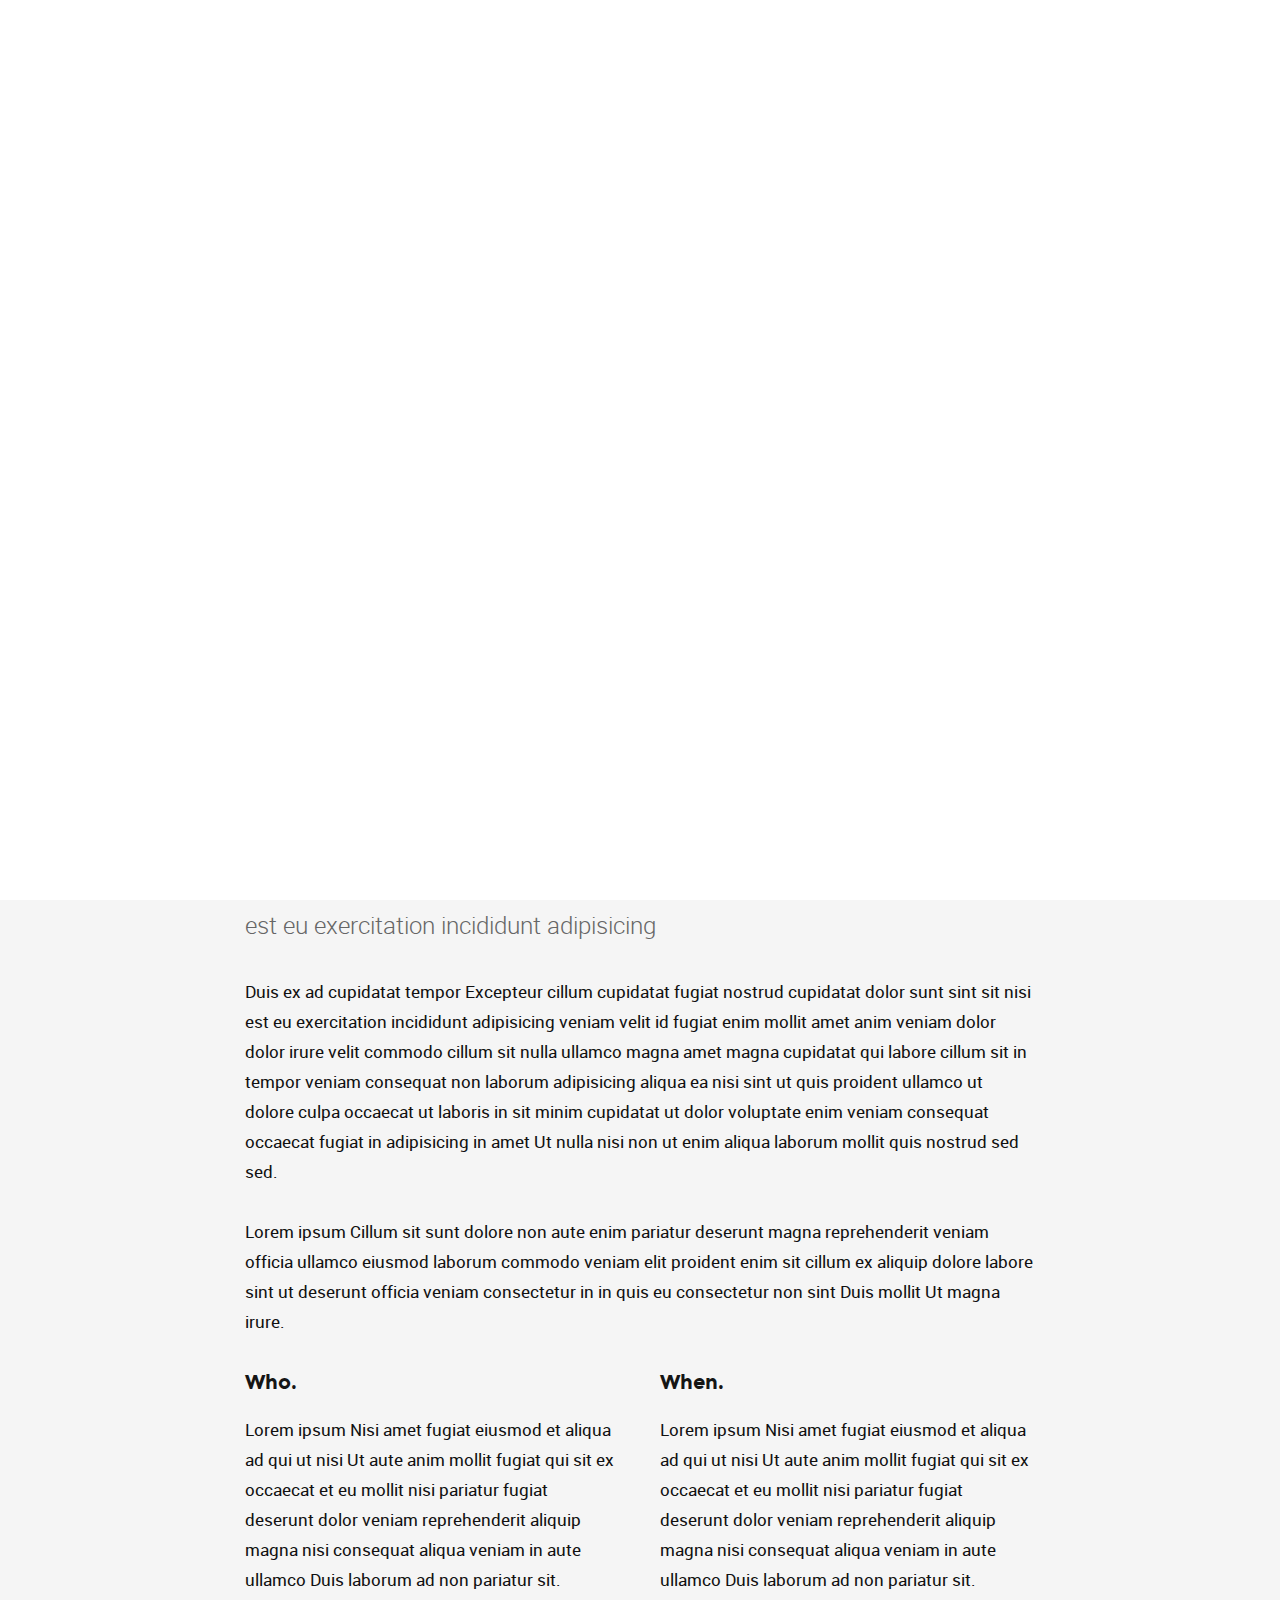
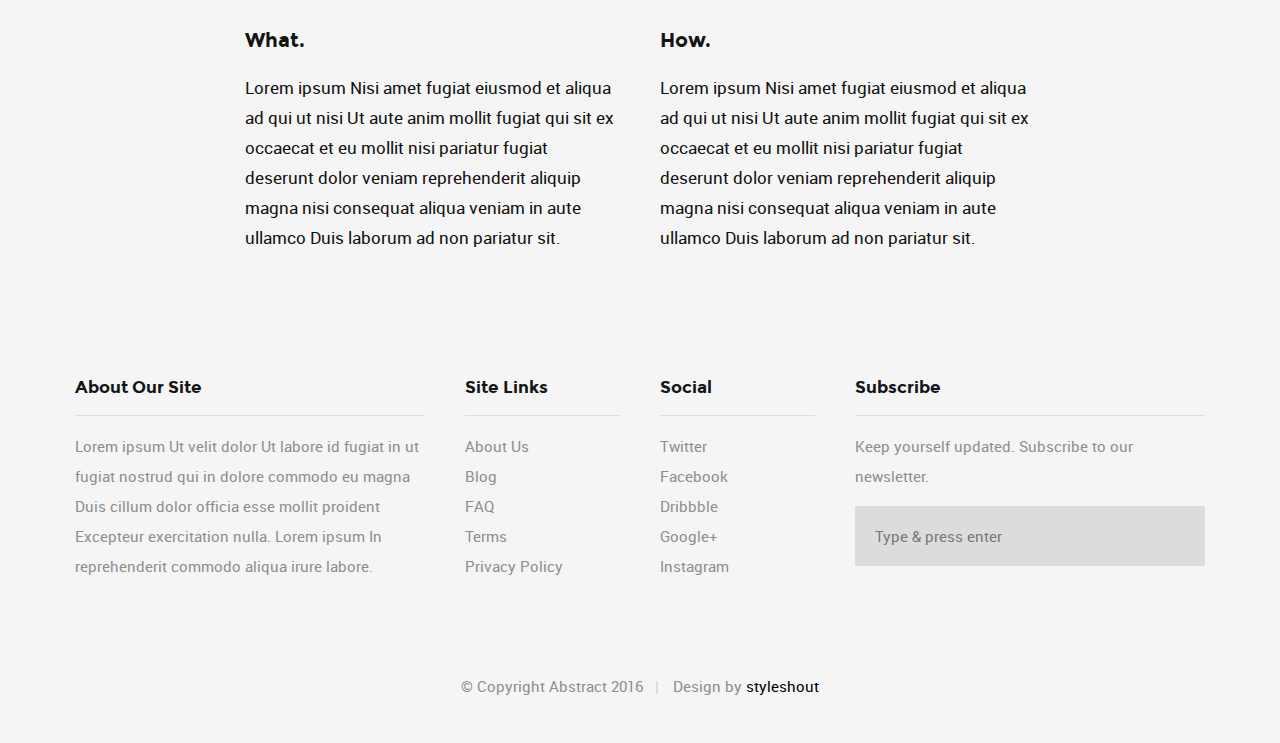
==== about.html @ 721cbc32 "first commit" ====
<!DOCTYPE html>
<!--[if IE 8 ]><html class="no-js oldie ie8" lang="en"> <![endif]-->
<!--[if IE 9 ]><html class="no-js oldie ie9" lang="en"> <![endif]-->
<!--[if (gte IE 9)|!(IE)]><!--><html class="no-js" lang="en"> <!--<![endif]-->
<head>

   <!--- basic page needs
   ================================================== -->
   <meta charset="utf-8">
	<title>Abstract</title>
	<meta name="description" content="">  
	<meta name="author" content="">

   <!-- mobile specific metas
   ================================================== -->
	<meta name="viewport" content="width=device-width, initial-scale=1, maximum-scale=1">

 	<!-- CSS
   ================================================== -->
   <link rel="stylesheet" href="css/base.css">
   <link rel="stylesheet" href="css/vendor.css">  
   <link rel="stylesheet" href="css/main.css">
        

   <!-- script
   ================================================== -->
	<script src="js/modernizr.js"></script>
	<script src="js/pace.min.js"></script>

   <!-- favicons
	================================================== -->
	<link rel="shortcut icon" href="favicon.ico" type="image/x-icon">
	<link rel="icon" href="favicon.ico" type="image/x-icon">

</head>

<body id="top">

	<!-- header 
   ================================================== -->
   <header class="short-header">   

   	<div class="gradient-block"></div>	

   	<div class="row header-content">

   		<div class="logo">
	         <a href="index.html">Author</a>
	      </div>

	   	<nav id="main-nav-wrap">
				<ul class="main-navigation sf-menu">
					<li><a href="index.html" title="">Home</a></li>									
					<li class="has-children">
						<a href="category.html" title="">Categories</a>
						<ul class="sub-menu">
			            <li><a href="category.html">Wordpress</a></li>
			            <li><a href="category.html">HTML</a></li>
			            <li><a href="category.html">Photography</a></li>
			            <li><a href="category.html">UI</a></li>
			            <li><a href="category.html">Mockups</a></li>
			            <li><a href="category.html">Branding</a></li>
			         </ul>
					</li>
					<li class="has-children">
						<a href="single-standard.html" title="">Blog</a>
						<ul class="sub-menu">
			            <li><a href="single-video.html">Video Post</a></li>
			            <li><a href="single-audio.html">Audio Post</a></li>
			            <li><a href="single-gallery.html">Gallery Post</a></li>
			            <li><a href="single-standard.html">Standard Post</a></li>
			         </ul>
					</li>
					<li><a href="style-guide.html" title="">Styles</a></li>
					<li class="current"><a href="about.html" title="">About</a></li>	
					<li><a href="contact.html" title="">Contact</a></li>										
				</ul>
			</nav> <!-- end main-nav-wrap -->

			<div class="search-wrap">
				
				<form role="search" method="get" class="search-form" action="#">
					<label>
						<span class="hide-content">Search for:</span>
						<input type="search" class="search-field" placeholder="Type Your Keywords" value="" name="s" title="Search for:" autocomplete="off">
					</label>
					<input type="submit" class="search-submit" value="Search">
				</form>

				<a href="#" id="close-search" class="close-btn">Close</a>

			</div> <!-- end search wrap -->	

			<div class="triggers">
				<a class="search-trigger" href="#"><i class="fa fa-search"></i></a>
				<a class="menu-toggle" href="#"><span>Menu</span></a>
			</div> <!-- end triggers -->	
   		
   	</div>     		
   	
   </header> <!-- end header -->


   <!-- content
   ================================================== -->
   <section id="content-wrap" class="site-page">
   	<div class="row">
   		<div class="col-twelve">

   			<section>  

   				<div class="content-media">						
						<img src="images/thumbs/about-us.jpg">						  
					</div>

					<div class="primary-content">

						<h1 class="entry-title add-bottom">Learn More About Us.</h1>	

						<p class="lead">Lorem ipsum Nisi cillum reprehenderit minim sunt dolore dolor eiusmod eu aliquip ad ut sint dolore laborum voluptate ullamco dolore aliquip enim. Excepteur cillum cupidatat fugiat nostrud cupidatat dolor sunt sint sit nisi est eu exercitation incididunt adipisicing</p> 

						<p>Duis ex ad cupidatat tempor Excepteur cillum cupidatat fugiat nostrud cupidatat dolor sunt sint sit nisi est eu exercitation incididunt adipisicing veniam velit id fugiat enim mollit amet anim veniam dolor dolor irure velit commodo cillum sit nulla ullamco magna amet magna cupidatat qui labore cillum sit in tempor veniam consequat non laborum adipisicing aliqua ea nisi sint ut quis proident ullamco ut dolore culpa occaecat ut laboris in sit minim cupidatat ut dolor voluptate enim veniam consequat occaecat fugiat in adipisicing in amet Ut nulla nisi non ut enim aliqua laborum mollit quis nostrud sed sed.</p>

						<p>Lorem ipsum Cillum sit sunt dolore non aute enim pariatur deserunt magna reprehenderit veniam officia ullamco eiusmod laborum commodo veniam elit proident enim sit cillum ex aliquip dolore labore sint ut deserunt officia veniam consectetur in in quis eu consectetur non sint Duis mollit Ut magna irure.</p>

						<div class="row block-1-2 block-tab-full">
							<div class="bgrid">
								<h3>Who.</h3>
								<p>Lorem ipsum Nisi amet fugiat eiusmod et aliqua ad qui ut nisi Ut aute anim mollit fugiat qui sit ex occaecat et eu mollit nisi pariatur fugiat deserunt dolor veniam reprehenderit aliquip magna nisi consequat aliqua veniam in aute ullamco Duis laborum ad non pariatur sit.</p>
							</div>

							<div class="bgrid">
								<h3>When.</h3>
								<p>Lorem ipsum Nisi amet fugiat eiusmod et aliqua ad qui ut nisi Ut aute anim mollit fugiat qui sit ex occaecat et eu mollit nisi pariatur fugiat deserunt dolor veniam reprehenderit aliquip magna nisi consequat aliqua veniam in aute ullamco Duis laborum ad non pariatur sit.</p>
							</div>

							<div class="bgrid">
								<h3>What.</h3>
								<p>Lorem ipsum Nisi amet fugiat eiusmod et aliqua ad qui ut nisi Ut aute anim mollit fugiat qui sit ex occaecat et eu mollit nisi pariatur fugiat deserunt dolor veniam reprehenderit aliquip magna nisi consequat aliqua veniam in aute ullamco Duis laborum ad non pariatur sit.</p>
							</div>

							<div class="bgrid">
								<h3>How.</h3>
								<p>Lorem ipsum Nisi amet fugiat eiusmod et aliqua ad qui ut nisi Ut aute anim mollit fugiat qui sit ex occaecat et eu mollit nisi pariatur fugiat deserunt dolor veniam reprehenderit aliquip magna nisi consequat aliqua veniam in aute ullamco Duis laborum ad non pariatur sit.</p>
							</div>

						</div>

					</div>						

				</section>  		

			</div> <!-- end col-twelve -->
   	</div> <!-- end row -->
		
   </section> <!-- end content -->

   
   <!-- footer
   ================================================== -->
   <footer>

   	<div class="footer-main">

   		<div class="row">  

	      	<div class="col-four tab-full mob-full footer-info">            

	            <h4>About Our Site</h4>

	               <p>
		          	Lorem ipsum Ut velit dolor Ut labore id fugiat in ut fugiat nostrud qui in dolore commodo eu magna Duis cillum dolor officia esse mollit proident Excepteur exercitation nulla. Lorem ipsum In reprehenderit commodo aliqua irure labore.
		          	</p>

		      </div> <!-- end footer-info -->

	      	<div class="col-two tab-1-3 mob-1-2 site-links">

	      		<h4>Site Links</h4>

	      		<ul>
	      			<li><a href="#">About Us</a></li>
						<li><a href="#">Blog</a></li>
						<li><a href="#">FAQ</a></li>
						<li><a href="#">Terms</a></li>
						<li><a href="#">Privacy Policy</a></li>
					</ul>

	      	</div> <!-- end site-links -->  

	      	<div class="col-two tab-1-3 mob-1-2 social-links">

	      		<h4>Social</h4>

	      		<ul>
	      			<li><a href="#">Twitter</a></li>
						<li><a href="#">Facebook</a></li>
						<li><a href="#">Dribbble</a></li>
						<li><a href="#">Google+</a></li>
						<li><a href="#">Instagram</a></li>
					</ul>
	      	           	
	      	</div> <!-- end social links --> 

	      	<div class="col-four tab-1-3 mob-full footer-subscribe">

	      		<h4>Subscribe</h4>

	      		<p>Keep yourself updated. Subscribe to our newsletter.</p>

	      		<div class="subscribe-form">
	      	
	      			<form id="mc-form" class="group" novalidate="true">

							<input type="email" value="" name="dEmail" class="email" id="mc-email" placeholder="Type &amp; press enter" required=""> 
	   		
			   			<input type="submit" name="subscribe" >
		   	
		   				<label for="mc-email" class="subscribe-message"></label>
			
						</form>

	      		</div>	      		
	      	           	
	      	</div> <!-- end subscribe -->         

	      </div> <!-- end row -->

   	</div> <!-- end footer-main -->

      <div class="footer-bottom">
      	<div class="row">

      		<div class="col-twelve">
	      		<div class="copyright">
		         	<span>© Copyright Abstract 2016</span> 
		         	<span>Design by <a href="http://www.styleshout.com/">styleshout</a></span>		         	
		         </div>

		         <div id="go-top">
		            <a class="smoothscroll" title="Back to Top" href="#top"><i class="icon icon-arrow-up"></i></a>
		         </div>         
	      	</div>

      	</div> 
      </div> <!-- end footer-bottom -->  

   </footer>  

   <div id="preloader"> 
    	<div id="loader"></div>
   </div> 

   <!-- Java Script
   ================================================== --> 
   <script src="js/jquery-2.1.3.min.js"></script>
   <script src="js/plugins.js"></script>
   <script src="js/main.js"></script>

</body>

</html>
---- css/base.css ----
/* =================================================================== 
 *
 *  Abstract v1.0 Base Stylesheet
 *  url: www.styleshout.com
 *  09-06-2016
 *  ------------------------------------------------------------------
 *  TOC:
 *  01. reset
 *  02. basic/base setup styles
 *  03. grid
 *  04. block grids
 *  05. MISC
 *
 * =================================================================== */


/* ===================================================================
 *  01. reset - normalize.css v3.0.2 | MIT License | git.io/normalize
 *
 * ------------------------------------------------------------------- */
html {
	font-family: sans-serif;
	-ms-text-size-adjust: 100%;
	-webkit-text-size-adjust: 100%;
}

body {
	margin: 0;
}

article,
aside,
details,
figcaption,
figure,
footer,
header,
hgroup,
main,
menu,
nav,
section,
summary {
	display: block;
}

audio,
canvas,
progress,
video {
	display: inline-block;
	vertical-align: baseline;
}

audio:not([controls]) {
	display: none;
	height: 0;
}

[hidden],
template {
	display: none;
}

a {
	background: transparent;
}

a:active,
a:hover {
	outline: 0;
}

abbr[title] {
	border-bottom: 1px dotted;
}

b,
strong {
	font-weight: bold;
}

dfn {
	font-style: italic;
}

h1 {
	font-size: 2em;
	margin: 0.67em 0;
}

mark {
	background: #ff0;
	color: #000;
}

small {
	font-size: 80%;
}

sub,
sup {
	font-size: 75%;
	line-height: 0;
	position: relative;
	vertical-align: baseline;
}

sup {
	top: -0.5em;
}

sub {
	bottom: -0.25em;
}

img {
	border: 0;
}

svg:not(:root) {
	overflow: hidden;
}

figure {
	margin: 1em 40px;
}

hr {
	-moz-box-sizing: content-box;
	box-sizing: content-box;
	height: 0;
}

pre {
	overflow: auto;
}

code,
kbd,
pre,
samp {
	font-family: monospace, monospace;
	font-size: 1em;
}

button,
input,
optgroup,
select,
textarea {
	color: inherit;
	font: inherit;
	margin: 0;
}

button {
	overflow: visible;
}

button,
select {
	text-transform: none;
}

button,
html input[type="button"],
input[type="reset"],
input[type="submit"] {
	-webkit-appearance: button;
	cursor: pointer;
}

button[disabled],
html input[disabled] {
	cursor: default;
}

button::-moz-focus-inner,
input::-moz-focus-inner {
	border: 0;
	padding: 0;
}

input {
	line-height: normal;
}

input[type="checkbox"],
input[type="radio"] {
	box-sizing: border-box;
	padding: 0;
}

input[type="number"]::-webkit-inner-spin-button,
input[type="number"]::-webkit-outer-spin-button {
	height: auto;
}

input[type="search"] {
	-webkit-appearance: textfield;
	-moz-box-sizing: content-box;
	-webkit-box-sizing: content-box;
	box-sizing: content-box;
}

input[type="search"]::-webkit-search-cancel-button,
input[type="search"]::-webkit-search-decoration {
	-webkit-appearance: none;
}

fieldset {
	border: 1px solid #c0c0c0;
	margin: 0 2px;
	padding: 0.35em 0.625em 0.75em;
}

legend {
	border: 0;
	padding: 0;
}

textarea {
	overflow: auto;
}

optgroup {
	font-weight: bold;
}

table {
	border-collapse: collapse;
	border-spacing: 0;
}

td,
th {
	padding: 0;
}


/* ===================================================================
 *  02. basic/base setup styles - (_basic.scss)
 *
 * ------------------------------------------------------------------- */
html {
	font-size: 62.5%;
	box-sizing: border-box;
}

*,
*::before,
*::after {
	box-sizing: inherit;
}

body {
	font-weight: normal;
	line-height: 1;
	text-rendering: optimizeLegibility;
	word-wrap: break-word;
	-webkit-overflow-scrolling: touch;
	-webkit-text-size-adjust: none;
}

body,
input,
button {
	-moz-osx-font-smoothing: grayscale;
	-webkit-font-smoothing: antialiased;
}

/* ------------------------------------------------------------------- 
 * Media - (_basic.scss)
 * ------------------------------------------------------------------- */
img,
video {
	max-width: 100%;
	height: auto;
}

/* -------------------------------------------------------------------
 * Typography resets - (_basic.scss)
 * ------------------------------------------------------------------- */
div, dl, dt, dd, ul, ol, li, h1, h2, h3, h4, h5, h6, pre, form, p, blockquote, th, td {
	margin: 0;
	padding: 0;
}
h1, h2, h3, h4, h5, h6 {
	-webkit-font-variant-ligatures: common-ligatures;
	-moz-font-variant-ligatures: common-ligatures;
	font-variant-ligatures: common-ligatures;
	text-rendering: optimizeLegibility;
}
em, i {
	font-style: italic;
	line-height: inherit;
}
strong, b {
	font-weight: bold;
	line-height: inherit;
}
small {
	font-size: 60%;
	line-height: inherit;
}
ol, ul {
	list-style: none;
}
li {
	display: block;
}

/* -------------------------------------------------------------------
 * links - (_basic.scss)
 * ------------------------------------------------------------------- */
a {
	text-decoration: none;
	line-height: inherit;
}

a img {
	border: none;
}

/* -------------------------------------------------------------------
 * inputs - (_basic.scss)
 * ------------------------------------------------------------------- */
fieldset {
	margin: 0;
	padding: 0;
}

input[type="email"],
input[type="number"],
input[type="search"],
input[type="text"],
input[type="tel"],
input[type="url"],
input[type="password"],
textarea {
	-webkit-appearance: none;
	-moz-appearance: none;
	-ms-appearance: none;
	-o-appearance: none;
	appearance: none;
}

/* ===================================================================
 *  03. grid - (_grid.scss)
 *
 * ------------------------------------------------------------------- */
.row {
	width: 94%;
	max-width: 1170px;
	margin: 0 auto;
}

.row:before,
.row:after {
	content: "";
	display: table;
}

.row:after {
	clear: both;
}

.row .row {
	width: auto;
	max-width: none;
	margin-left: -20px;
	margin-right: -20px;
}

[class*="col-"],
.bgrid {
	float: left;
}

[class*="col-"] + [class*="col-"].end {
	float: right;
}

[class*="col-"] {
	padding: 0 20px;
}

.col-one {
	width: 8.33333%;
}

.col-two,
.col-1-6 {
	width: 16.66667%;
}

.col-three,
.col-1-4 {
	width: 25%;
}

.col-four,
.col-1-3 {
	width: 33.33333%;
}

.col-five {
	width: 41.66667%;
}

.col-six,
.col-1-2 {
	width: 50%;
}

.col-seven {
	width: 58.33333%;
}

.col-eight,
.col-2-3 {
	width: 66.66667%;
}

.col-nine,
.col-3-4 {
	width: 75%;
}

.col-ten,
.col-5-6 {
	width: 83.33333%;
}

.col-eleven {
	width: 91.66667%;
}

.col-twelve,
.col-full {
	width: 100%;
}

/* ---------------------------------------------------------------
 * small screens - (_grid.scss)
 * --------------------------------------------------------------- */
@media screen and (max-width:1024px) {
	.row .row {
		margin-left: -18px;
		margin-right: -18px;
	}

	[class*="col-"] {
		padding: 0 18px;
	}

}

/* --------------------------------------------------------------- 
 * tablets - (_grid.scss)
 * --------------------------------------------------------------- */
@media screen and (max-width:768px) {
	.row {
		width: auto;
		padding-left: 30px;
		padding-right: 30px;
	}

	.row .row {
		padding-left: 0;
		padding-right: 0;
		margin-left: -15px;
		margin-right: -15px;
	}

	[class*="col-"] {
		padding: 0 15px;
	}

	.tab-1-4 {
		width: 25%;
	}

	.tab-1-3 {
		width: 33.33333%;
	}

	.tab-1-2 {
		width: 50%;
	}

	.tab-2-3 {
		width: 66.66667%;
	}

	.tab-3-4 {
		width: 75%;
	}

	.tab-full {
		width: 100%;
	}

}

/* --------------------------------------------------------------- 
 * large mobile devices - (_grid.scss)
 * --------------------------------------------------------------- */
@media screen and (max-width:600px) {
	.row {
		padding-left: 25px;
		padding-right: 25px;
	}

	.row .row {
		margin-left: -10px;
		margin-right: -10px;
	}

	[class*="col-"] {
		padding: 0 10px;
	}

	.mob-1-4 {
		width: 25%;
	}

	.mob-1-2 {
		width: 50%;
	}

	.mob-3-4 {
		width: 75%;
	}

	.mob-full {
		width: 100%;
	}

}

/* --------------------------------------------------------------- 
 * small mobile devices - (_grid.scss)
 * --------------------------------------------------------------- */
@media screen and (max-width:400px) {
	.row .row {
		padding-left: 0;
		padding-right: 0;
		margin-left: 0;
		margin-right: 0;
	}

	[class*="col-"] {
		width: 100% !important;
		float: none !important;
		clear: both !important;
		margin-left: 0;
		margin-right: 0;
		padding: 0;
	}

	[class*="col-"] + [class*="col-"].end {
		float: none;
	}

}

 
/* ===================================================================
 *  04. block grids - (_grid.scss)
 *
 * ------------------------------------------------------------------- */
[class*="block-"]:before,
[class*="block-"]:after {
	content: "";
	display: table;
}

[class*="block-"]:after {
	clear: both;
}

.block-1-6 .bgrid {
	width: 16.66667%;
}

.block-1-4 .bgrid {
	width: 25%;
}

.block-1-3 .bgrid {
	width: 33.33333%;
}

.block-1-2 .bgrid {
	width: 50%;
}

/**
 * Clearing for block grid columns. Allow columns with 
 * different heights to align properly.
 */
.block-1-6 .bgrid:nth-child(6n+1),
.block-1-4 .bgrid:nth-child(4n+1),
.block-1-3 .bgrid:nth-child(3n+1),
.block-1-2 .bgrid:nth-child(2n+1) {
	clear: both;
}

/* ---------------------------------------------------------------
 * small screens - (_grid.scss)
 * --------------------------------------------------------------- */
@media screen and (max-width:1024px) {
	.block-s-1-6 .bgrid {
		width: 16.66667%;
	}

	.block-s-1-4 .bgrid {
		width: 25%;
	}

	.block-s-1-3 .bgrid {
		width: 33.33333%;
	}

	.block-s-1-2 .bgrid {
		width: 50%;
	}

	.block-s-full .bgrid {
		width: 100%;
		clear: both;
	}

	[class*="block-s-"] .bgrid:nth-child(n) {
		clear: none;
	}

	.block-s-1-6 .bgrid:nth-child(6n+1),
	.block-s-1-4 .bgrid:nth-child(4n+1),
	.block-s-1-3 .bgrid:nth-child(3n+1),
	.block-s-1-2 .bgrid:nth-child(2n+1) {
		clear: both;
	}

}

/* ---------------------------------------------------------------
 * tablets - (_grid.scss)
 * --------------------------------------------------------------- */
@media screen and (max-width:768px) {
	.block-tab-1-6 .bgrid {
		width: 16.66667%;
	}

	.block-tab-1-4 .bgrid {
		width: 25%;
	}

	.block-tab-1-3 .bgrid {
		width: 33.33333%;
	}

	.block-tab-1-2 .bgrid {
		width: 50%;
	}

	.block-tab-full .bgrid {
		width: 100%;
		clear: both;
	}

	[class*="block-tab-"] .bgrid:nth-child(n) {
		clear: none;
	}

	.block-tab-1-6 .bgrid:nth-child(6n+1),
	.block-tab-1-4 .bgrid:nth-child(4n+1),
	.block-tab-1-3 .bgrid:nth-child(3n+1),
	.block-tab-1-2 .bgrid:nth-child(2n+1) {
		clear: both;
	}

}

/* ---------------------------------------------------------------
 * large mobile devices - (_grid.scss)
 * --------------------------------------------------------------- */
@media screen and (max-width:600px) {
	.block-mob-1-6 .bgrid {
		width: 16.66667%;
	}

	.block-mob-1-4 .bgrid {
		width: 25%;
	}

	.block-mob-1-3 .bgrid {
		width: 33.33333%;
	}

	.block-mob-1-2 .bgrid {
		width: 50%;
	}

	.block-mob-full .bgrid {
		width: 100%;
		clear: both;
	}

	[class*="block-mob-"] .bgrid:nth-child(n) {
		clear: none;
	}

	.block-mob-1-6 .bgrid:nth-child(6n+1),
	.block-mob-1-4 .bgrid:nth-child(4n+1),
	.block-mob-1-3 .bgrid:nth-child(3n+1),
	.block-mob-1-2 .bgrid:nth-child(2n+1) {
		clear: both;
	}

}

/* ---------------------------------------------------------------
 * stack on small mobile devices - (_grid.scss)
 * --------------------------------------------------------------- */
@media screen and (max-width:400px) {
	.stack .bgrid {
		width: 100% !important;
		float: none !important;
		clear: both !important;
		margin-left: 0;
		margin-right: 0;
	}

}

 
/* ===================================================================
 *  05. MISC  - (_grid.scss)
 *
 * ------------------------------------------------------------------- */

/**
 * Clearing - (http://nicolasgallagher.com/micro-clearfix-hack/
 */
.group:before,
.group:after {
	content: "";
	display: table;
}

.group:after {
	clear: both;
}

/**
 * Misc Helper Styles 
 */
.hide {
	display: none;
}

.invisible {
	visibility: hidden;
}

.antialiased {
	-webkit-font-smoothing: antialiased;
	-moz-osx-font-smoothing: grayscale;
}

.overflow-hidden {
	overflow: hidden;
}

.hide-content {
	clip: rect(1px, 1px, 1px, 1px);
	position: absolute !important;
	height: 1px;
	width: 1px;
	overflow: hidden;
}

.remove-bottom {
	margin-bottom: 0;
}

.half-bottom {
	margin-bottom: 1.5rem !important;
}

.add-bottom {
	margin-bottom: 3rem !important;
}

.tall-bottom {
	margin-bottom: 4.5rem !important;
}

.no-border {
	border: none;
}

.full-width {
	width: 100%;
}

.text-center {
	text-align: center;
}

.text-left {
	text-align: left;
}

.text-right {
	text-align: right;
}

.pull-left {
	float: left;
}

.pull-right {
	float: right;
}

.align-center {
	margin-left: auto;
	margin-right: auto;
	text-align: center;
}

@media only screen and (max-width:768px) {
	.full-width-on-mobile {
		width: 100%;
	}

}
---- css/vendor.css ----
/* =================================================================== 
 *
 *  Abstract v1.0 Vendor/Third Party CSS 
 *  url: www.styleshout.com
 *  09-06-2016
 *  ------------------------------------------------------------------
 *  TOC:
 *
 * =================================================================== */

/**
 * Animate.css - http://daneden.me/animate
 * Licensed under the MIT license - http://opensource.org/licenses/MIT
 *
 * Copyright (c) 2015 Daniel Eden
 * =================================================================== */
.animated {
  -webkit-animation-duration: 1s;
  animation-duration: 1s;
  -webkit-animation-fill-mode: both;
  animation-fill-mode: both;
}

.animated.infinite {
  -webkit-animation-iteration-count: infinite;
  animation-iteration-count: infinite;
}

.animated.hinge {
  -webkit-animation-duration: 2s;
  animation-duration: 2s;
}

.animated.bounceIn, .animated.bounceOut, .animated.flipOutX, .animated.flipOutY {
  -webkit-animation-duration: .75s;
  animation-duration: .75s;
}

@-webkit-keyframes bounce {
  20%,53%,80%,from,to {
    -webkit-animation-timing-function: cubic-bezier(0.215, 0.61, 0.355, 1);
    animation-timing-function: cubic-bezier(0.215, 0.61, 0.355, 1);
    -webkit-transform: translate3d(0, 0, 0);
    transform: translate3d(0, 0, 0);
  }
  40%,43% {
    -webkit-animation-timing-function: cubic-bezier(0.755, 0.05, 0.855, 0.06);
    animation-timing-function: cubic-bezier(0.755, 0.05, 0.855, 0.06);
    -webkit-transform: translate3d(0, -30px, 0);
    transform: translate3d(0, -30px, 0);
  }
  70% {
    -webkit-animation-timing-function: cubic-bezier(0.755, 0.05, 0.855, 0.06);
    animation-timing-function: cubic-bezier(0.755, 0.05, 0.855, 0.06);
    -webkit-transform: translate3d(0, -15px, 0);
    transform: translate3d(0, -15px, 0);
  }
  90% {
    -webkit-transform: translate3d(0, -4px, 0);
    transform: translate3d(0, -4px, 0);
  }
}
@keyframes bounce {
  20%,53%,80%,from,to {
    -webkit-animation-timing-function: cubic-bezier(0.215, 0.61, 0.355, 1);
    animation-timing-function: cubic-bezier(0.215, 0.61, 0.355, 1);
    -webkit-transform: translate3d(0, 0, 0);
    transform: translate3d(0, 0, 0);
  }
  40%,43% {
    -webkit-animation-timing-function: cubic-bezier(0.755, 0.05, 0.855, 0.06);
    animation-timing-function: cubic-bezier(0.755, 0.05, 0.855, 0.06);
    -webkit-transform: translate3d(0, -30px, 0);
    transform: translate3d(0, -30px, 0);
  }
  70% {
    -webkit-animation-timing-function: cubic-bezier(0.755, 0.05, 0.855, 0.06);
    animation-timing-function: cubic-bezier(0.755, 0.05, 0.855, 0.06);
    -webkit-transform: translate3d(0, -15px, 0);
    transform: translate3d(0, -15px, 0);
  }
  90% {
    -webkit-transform: translate3d(0, -4px, 0);
    transform: translate3d(0, -4px, 0);
  }
}
.bounce {
  -webkit-animation-name: bounce;
  animation-name: bounce;
  -webkit-transform-origin: center bottom;
  transform-origin: center bottom;
}

@-webkit-keyframes flash {
  50%,from,to {
    opacity: 1;
  }
  25%,75% {
    opacity: 0;
  }
}
@keyframes flash {
  50%,from,to {
    opacity: 1;
  }
  25%,75% {
    opacity: 0;
  }
}
.flash {
  -webkit-animation-name: flash;
  animation-name: flash;
}

@-webkit-keyframes pulse {
  from {
    -webkit-transform: scale3d(1, 1, 1);
    transform: scale3d(1, 1, 1);
  }
  50% {
    -webkit-transform: scale3d(1.05, 1.05, 1.05);
    transform: scale3d(1.05, 1.05, 1.05);
  }
  to {
    -webkit-transform: scale3d(1, 1, 1);
    transform: scale3d(1, 1, 1);
  }
}
@keyframes pulse {
  from {
    -webkit-transform: scale3d(1, 1, 1);
    transform: scale3d(1, 1, 1);
  }
  50% {
    -webkit-transform: scale3d(1.05, 1.05, 1.05);
    transform: scale3d(1.05, 1.05, 1.05);
  }
  to {
    -webkit-transform: scale3d(1, 1, 1);
    transform: scale3d(1, 1, 1);
  }
}
.pulse {
  -webkit-animation-name: pulse;
  animation-name: pulse;
}

@-webkit-keyframes rubberBand {
  from {
    -webkit-transform: scale3d(1, 1, 1);
    transform: scale3d(1, 1, 1);
  }
  30% {
    -webkit-transform: scale3d(1.25, 0.75, 1);
    transform: scale3d(1.25, 0.75, 1);
  }
  40% {
    -webkit-transform: scale3d(0.75, 1.25, 1);
    transform: scale3d(0.75, 1.25, 1);
  }
  50% {
    -webkit-transform: scale3d(1.15, 0.85, 1);
    transform: scale3d(1.15, 0.85, 1);
  }
  65% {
    -webkit-transform: scale3d(0.95, 1.05, 1);
    transform: scale3d(0.95, 1.05, 1);
  }
  75% {
    -webkit-transform: scale3d(1.05, 0.95, 1);
    transform: scale3d(1.05, 0.95, 1);
  }
  to {
    -webkit-transform: scale3d(1, 1, 1);
    transform: scale3d(1, 1, 1);
  }
}
@keyframes rubberBand {
  from {
    -webkit-transform: scale3d(1, 1, 1);
    transform: scale3d(1, 1, 1);
  }
  30% {
    -webkit-transform: scale3d(1.25, 0.75, 1);
    transform: scale3d(1.25, 0.75, 1);
  }
  40% {
    -webkit-transform: scale3d(0.75, 1.25, 1);
    transform: scale3d(0.75, 1.25, 1);
  }
  50% {
    -webkit-transform: scale3d(1.15, 0.85, 1);
    transform: scale3d(1.15, 0.85, 1);
  }
  65% {
    -webkit-transform: scale3d(0.95, 1.05, 1);
    transform: scale3d(0.95, 1.05, 1);
  }
  75% {
    -webkit-transform: scale3d(1.05, 0.95, 1);
    transform: scale3d(1.05, 0.95, 1);
  }
  to {
    -webkit-transform: scale3d(1, 1, 1);
    transform: scale3d(1, 1, 1);
  }
}
.rubberBand {
  -webkit-animation-name: rubberBand;
  animation-name: rubberBand;
}

@-webkit-keyframes shake {
  from,to {
    -webkit-transform: translate3d(0, 0, 0);
    transform: translate3d(0, 0, 0);
  }
  10%,30%,50%,70%,90% {
    -webkit-transform: translate3d(-10px, 0, 0);
    transform: translate3d(-10px, 0, 0);
  }
  20%,40%,60%,80% {
    -webkit-transform: translate3d(10px, 0, 0);
    transform: translate3d(10px, 0, 0);
  }
}
@keyframes shake {
  from,to {
    -webkit-transform: translate3d(0, 0, 0);
    transform: translate3d(0, 0, 0);
  }
  10%,30%,50%,70%,90% {
    -webkit-transform: translate3d(-10px, 0, 0);
    transform: translate3d(-10px, 0, 0);
  }
  20%,40%,60%,80% {
    -webkit-transform: translate3d(10px, 0, 0);
    transform: translate3d(10px, 0, 0);
  }
}
.shake {
  -webkit-animation-name: shake;
  animation-name: shake;
}

@-webkit-keyframes swing {
  20% {
    -webkit-transform: rotate3d(0, 0, 1, 15deg);
    transform: rotate3d(0, 0, 1, 15deg);
  }
  40% {
    -webkit-transform: rotate3d(0, 0, 1, -10deg);
    transform: rotate3d(0, 0, 1, -10deg);
  }
  60% {
    -webkit-transform: rotate3d(0, 0, 1, 5deg);
    transform: rotate3d(0, 0, 1, 5deg);
  }
  80% {
    -webkit-transform: rotate3d(0, 0, 1, -5deg);
    transform: rotate3d(0, 0, 1, -5deg);
  }
  to {
    -webkit-transform: rotate3d(0, 0, 1, 0deg);
    transform: rotate3d(0, 0, 1, 0deg);
  }
}
@keyframes swing {
  20% {
    -webkit-transform: rotate3d(0, 0, 1, 15deg);
    transform: rotate3d(0, 0, 1, 15deg);
  }
  40% {
    -webkit-transform: rotate3d(0, 0, 1, -10deg);
    transform: rotate3d(0, 0, 1, -10deg);
  }
  60% {
    -webkit-transform: rotate3d(0, 0, 1, 5deg);
    transform: rotate3d(0, 0, 1, 5deg);
  }
  80% {
    -webkit-transform: rotate3d(0, 0, 1, -5deg);
    transform: rotate3d(0, 0, 1, -5deg);
  }
  to {
    -webkit-transform: rotate3d(0, 0, 1, 0deg);
    transform: rotate3d(0, 0, 1, 0deg);
  }
}
.swing {
  -webkit-transform-origin: top center;
  transform-origin: top center;
  -webkit-animation-name: swing;
  animation-name: swing;
}

@-webkit-keyframes tada {
  from {
    -webkit-transform: scale3d(1, 1, 1);
    transform: scale3d(1, 1, 1);
  }
  10%,20% {
    -webkit-transform: scale3d(0.9, 0.9, 0.9) rotate3d(0, 0, 1, -3deg);
    transform: scale3d(0.9, 0.9, 0.9) rotate3d(0, 0, 1, -3deg);
  }
  30%,50%,70%,90% {
    -webkit-transform: scale3d(1.1, 1.1, 1.1) rotate3d(0, 0, 1, 3deg);
    transform: scale3d(1.1, 1.1, 1.1) rotate3d(0, 0, 1, 3deg);
  }
  40%,60%,80% {
    -webkit-transform: scale3d(1.1, 1.1, 1.1) rotate3d(0, 0, 1, -3deg);
    transform: scale3d(1.1, 1.1, 1.1) rotate3d(0, 0, 1, -3deg);
  }
  to {
    -webkit-transform: scale3d(1, 1, 1);
    transform: scale3d(1, 1, 1);
  }
}
@keyframes tada {
  from {
    -webkit-transform: scale3d(1, 1, 1);
    transform: scale3d(1, 1, 1);
  }
  10%,20% {
    -webkit-transform: scale3d(0.9, 0.9, 0.9) rotate3d(0, 0, 1, -3deg);
    transform: scale3d(0.9, 0.9, 0.9) rotate3d(0, 0, 1, -3deg);
  }
  30%,50%,70%,90% {
    -webkit-transform: scale3d(1.1, 1.1, 1.1) rotate3d(0, 0, 1, 3deg);
    transform: scale3d(1.1, 1.1, 1.1) rotate3d(0, 0, 1, 3deg);
  }
  40%,60%,80% {
    -webkit-transform: scale3d(1.1, 1.1, 1.1) rotate3d(0, 0, 1, -3deg);
    transform: scale3d(1.1, 1.1, 1.1) rotate3d(0, 0, 1, -3deg);
  }
  to {
    -webkit-transform: scale3d(1, 1, 1);
    transform: scale3d(1, 1, 1);
  }
}
.tada {
  -webkit-animation-name: tada;
  animation-name: tada;
}

@-webkit-keyframes wobble {
  from {
    -webkit-transform: none;
    transform: none;
  }
  15% {
    -webkit-transform: translate3d(-25%, 0, 0) rotate3d(0, 0, 1, -5deg);
    transform: translate3d(-25%, 0, 0) rotate3d(0, 0, 1, -5deg);
  }
  30% {
    -webkit-transform: translate3d(20%, 0, 0) rotate3d(0, 0, 1, 3deg);
    transform: translate3d(20%, 0, 0) rotate3d(0, 0, 1, 3deg);
  }
  45% {
    -webkit-transform: translate3d(-15%, 0, 0) rotate3d(0, 0, 1, -3deg);
    transform: translate3d(-15%, 0, 0) rotate3d(0, 0, 1, -3deg);
  }
  60% {
    -webkit-transform: translate3d(10%, 0, 0) rotate3d(0, 0, 1, 2deg);
    transform: translate3d(10%, 0, 0) rotate3d(0, 0, 1, 2deg);
  }
  75% {
    -webkit-transform: translate3d(-5%, 0, 0) rotate3d(0, 0, 1, -1deg);
    transform: translate3d(-5%, 0, 0) rotate3d(0, 0, 1, -1deg);
  }
  to {
    -webkit-transform: none;
    transform: none;
  }
}
@keyframes wobble {
  from {
    -webkit-transform: none;
    transform: none;
  }
  15% {
    -webkit-transform: translate3d(-25%, 0, 0) rotate3d(0, 0, 1, -5deg);
    transform: translate3d(-25%, 0, 0) rotate3d(0, 0, 1, -5deg);
  }
  30% {
    -webkit-transform: translate3d(20%, 0, 0) rotate3d(0, 0, 1, 3deg);
    transform: translate3d(20%, 0, 0) rotate3d(0, 0, 1, 3deg);
  }
  45% {
    -webkit-transform: translate3d(-15%, 0, 0) rotate3d(0, 0, 1, -3deg);
    transform: translate3d(-15%, 0, 0) rotate3d(0, 0, 1, -3deg);
  }
  60% {
    -webkit-transform: translate3d(10%, 0, 0) rotate3d(0, 0, 1, 2deg);
    transform: translate3d(10%, 0, 0) rotate3d(0, 0, 1, 2deg);
  }
  75% {
    -webkit-transform: translate3d(-5%, 0, 0) rotate3d(0, 0, 1, -1deg);
    transform: translate3d(-5%, 0, 0) rotate3d(0, 0, 1, -1deg);
  }
  to {
    -webkit-transform: none;
    transform: none;
  }
}
.wobble {
  -webkit-animation-name: wobble;
  animation-name: wobble;
}

@-webkit-keyframes jello {
  11.1%,from,to {
    -webkit-transform: none;
    transform: none;
  }
  22.2% {
    -webkit-transform: skewX(-12.5deg) skewY(-12.5deg);
    transform: skewX(-12.5deg) skewY(-12.5deg);
  }
  33.3% {
    -webkit-transform: skewX(6.25deg) skewY(6.25deg);
    transform: skewX(6.25deg) skewY(6.25deg);
  }
  44.4% {
    -webkit-transform: skewX(-3.125deg) skewY(-3.125deg);
    transform: skewX(-3.125deg) skewY(-3.125deg);
  }
  55.5% {
    -webkit-transform: skewX(1.5625deg) skewY(1.5625deg);
    transform: skewX(1.5625deg) skewY(1.5625deg);
  }
  66.6% {
    -webkit-transform: skewX(-0.78125deg) skewY(-0.78125deg);
    transform: skewX(-0.78125deg) skewY(-0.78125deg);
  }
  77.7% {
    -webkit-transform: skewX(0.39063deg) skewY(0.39063deg);
    transform: skewX(0.39063deg) skewY(0.39063deg);
  }
  88.8% {
    -webkit-transform: skewX(-0.19531deg) skewY(-0.19531deg);
    transform: skewX(-0.19531deg) skewY(-0.19531deg);
  }
}
@keyframes jello {
  11.1%,from,to {
    -webkit-transform: none;
    transform: none;
  }
  22.2% {
    -webkit-transform: skewX(-12.5deg) skewY(-12.5deg);
    transform: skewX(-12.5deg) skewY(-12.5deg);
  }
  33.3% {
    -webkit-transform: skewX(6.25deg) skewY(6.25deg);
    transform: skewX(6.25deg) skewY(6.25deg);
  }
  44.4% {
    -webkit-transform: skewX(-3.125deg) skewY(-3.125deg);
    transform: skewX(-3.125deg) skewY(-3.125deg);
  }
  55.5% {
    -webkit-transform: skewX(1.5625deg) skewY(1.5625deg);
    transform: skewX(1.5625deg) skewY(1.5625deg);
  }
  66.6% {
    -webkit-transform: skewX(-0.78125deg) skewY(-0.78125deg);
    transform: skewX(-0.78125deg) skewY(-0.78125deg);
  }
  77.7% {
    -webkit-transform: skewX(0.39063deg) skewY(0.39063deg);
    transform: skewX(0.39063deg) skewY(0.39063deg);
  }
  88.8% {
    -webkit-transform: skewX(-0.19531deg) skewY(-0.19531deg);
    transform: skewX(-0.19531deg) skewY(-0.19531deg);
  }
}
.jello {
  -webkit-animation-name: jello;
  animation-name: jello;
  -webkit-transform-origin: center;
  transform-origin: center;
}

@-webkit-keyframes bounceIn {
  20%,40%,60%,80%,from,to {
    -webkit-animation-timing-function: cubic-bezier(0.215, 0.61, 0.355, 1);
    animation-timing-function: cubic-bezier(0.215, 0.61, 0.355, 1);
  }
  0% {
    opacity: 0;
    -webkit-transform: scale3d(0.3, 0.3, 0.3);
    transform: scale3d(0.3, 0.3, 0.3);
  }
  20% {
    -webkit-transform: scale3d(1.1, 1.1, 1.1);
    transform: scale3d(1.1, 1.1, 1.1);
  }
  40% {
    -webkit-transform: scale3d(0.9, 0.9, 0.9);
    transform: scale3d(0.9, 0.9, 0.9);
  }
  60% {
    opacity: 1;
    -webkit-transform: scale3d(1.03, 1.03, 1.03);
    transform: scale3d(1.03, 1.03, 1.03);
  }
  80% {
    -webkit-transform: scale3d(0.97, 0.97, 0.97);
    transform: scale3d(0.97, 0.97, 0.97);
  }
  to {
    opacity: 1;
    -webkit-transform: scale3d(1, 1, 1);
    transform: scale3d(1, 1, 1);
  }
}
@keyframes bounceIn {
  20%,40%,60%,80%,from,to {
    -webkit-animation-timing-function: cubic-bezier(0.215, 0.61, 0.355, 1);
    animation-timing-function: cubic-bezier(0.215, 0.61, 0.355, 1);
  }
  0% {
    opacity: 0;
    -webkit-transform: scale3d(0.3, 0.3, 0.3);
    transform: scale3d(0.3, 0.3, 0.3);
  }
  20% {
    -webkit-transform: scale3d(1.1, 1.1, 1.1);
    transform: scale3d(1.1, 1.1, 1.1);
  }
  40% {
    -webkit-transform: scale3d(0.9, 0.9, 0.9);
    transform: scale3d(0.9, 0.9, 0.9);
  }
  60% {
    opacity: 1;
    -webkit-transform: scale3d(1.03, 1.03, 1.03);
    transform: scale3d(1.03, 1.03, 1.03);
  }
  80% {
    -webkit-transform: scale3d(0.97, 0.97, 0.97);
    transform: scale3d(0.97, 0.97, 0.97);
  }
  to {
    opacity: 1;
    -webkit-transform: scale3d(1, 1, 1);
    transform: scale3d(1, 1, 1);
  }
}
.bounceIn {
  -webkit-animation-name: bounceIn;
  animation-name: bounceIn;
}

@-webkit-keyframes bounceInDown {
  60%,75%,90%,from,to {
    -webkit-animation-timing-function: cubic-bezier(0.215, 0.61, 0.355, 1);
    animation-timing-function: cubic-bezier(0.215, 0.61, 0.355, 1);
  }
  0% {
    opacity: 0;
    -webkit-transform: translate3d(0, -3000px, 0);
    transform: translate3d(0, -3000px, 0);
  }
  60% {
    opacity: 1;
    -webkit-transform: translate3d(0, 25px, 0);
    transform: translate3d(0, 25px, 0);
  }
  75% {
    -webkit-transform: translate3d(0, -10px, 0);
    transform: translate3d(0, -10px, 0);
  }
  90% {
    -webkit-transform: translate3d(0, 5px, 0);
    transform: translate3d(0, 5px, 0);
  }
  to {
    -webkit-transform: none;
    transform: none;
  }
}
@keyframes bounceInDown {
  60%,75%,90%,from,to {
    -webkit-animation-timing-function: cubic-bezier(0.215, 0.61, 0.355, 1);
    animation-timing-function: cubic-bezier(0.215, 0.61, 0.355, 1);
  }
  0% {
    opacity: 0;
    -webkit-transform: translate3d(0, -3000px, 0);
    transform: translate3d(0, -3000px, 0);
  }
  60% {
    opacity: 1;
    -webkit-transform: translate3d(0, 25px, 0);
    transform: translate3d(0, 25px, 0);
  }
  75% {
    -webkit-transform: translate3d(0, -10px, 0);
    transform: translate3d(0, -10px, 0);
  }
  90% {
    -webkit-transform: translate3d(0, 5px, 0);
    transform: translate3d(0, 5px, 0);
  }
  to {
    -webkit-transform: none;
    transform: none;
  }
}
.bounceInDown {
  -webkit-animation-name: bounceInDown;
  animation-name: bounceInDown;
}

@-webkit-keyframes bounceInLeft {
  60%,75%,90%,from,to {
    -webkit-animation-timing-function: cubic-bezier(0.215, 0.61, 0.355, 1);
    animation-timing-function: cubic-bezier(0.215, 0.61, 0.355, 1);
  }
  0% {
    opacity: 0;
    -webkit-transform: translate3d(-3000px, 0, 0);
    transform: translate3d(-3000px, 0, 0);
  }
  60% {
    opacity: 1;
    -webkit-transform: translate3d(25px, 0, 0);
    transform: translate3d(25px, 0, 0);
  }
  75% {
    -webkit-transform: translate3d(-10px, 0, 0);
    transform: translate3d(-10px, 0, 0);
  }
  90% {
    -webkit-transform: translate3d(5px, 0, 0);
    transform: translate3d(5px, 0, 0);
  }
  to {
    -webkit-transform: none;
    transform: none;
  }
}
@keyframes bounceInLeft {
  60%,75%,90%,from,to {
    -webkit-animation-timing-function: cubic-bezier(0.215, 0.61, 0.355, 1);
    animation-timing-function: cubic-bezier(0.215, 0.61, 0.355, 1);
  }
  0% {
    opacity: 0;
    -webkit-transform: translate3d(-3000px, 0, 0);
    transform: translate3d(-3000px, 0, 0);
  }
  60% {
    opacity: 1;
    -webkit-transform: translate3d(25px, 0, 0);
    transform: translate3d(25px, 0, 0);
  }
  75% {
    -webkit-transform: translate3d(-10px, 0, 0);
    transform: translate3d(-10px, 0, 0);
  }
  90% {
    -webkit-transform: translate3d(5px, 0, 0);
    transform: translate3d(5px, 0, 0);
  }
  to {
    -webkit-transform: none;
    transform: none;
  }
}
.bounceInLeft {
  -webkit-animation-name: bounceInLeft;
  animation-name: bounceInLeft;
}

@-webkit-keyframes bounceInRight {
  60%,75%,90%,from,to {
    -webkit-animation-timing-function: cubic-bezier(0.215, 0.61, 0.355, 1);
    animation-timing-function: cubic-bezier(0.215, 0.61, 0.355, 1);
  }
  from {
    opacity: 0;
    -webkit-transform: translate3d(3000px, 0, 0);
    transform: translate3d(3000px, 0, 0);
  }
  60% {
    opacity: 1;
    -webkit-transform: translate3d(-25px, 0, 0);
    transform: translate3d(-25px, 0, 0);
  }
  75% {
    -webkit-transform: translate3d(10px, 0, 0);
    transform: translate3d(10px, 0, 0);
  }
  90% {
    -webkit-transform: translate3d(-5px, 0, 0);
    transform: translate3d(-5px, 0, 0);
  }
  to {
    -webkit-transform: none;
    transform: none;
  }
}
@keyframes bounceInRight {
  60%,75%,90%,from,to {
    -webkit-animation-timing-function: cubic-bezier(0.215, 0.61, 0.355, 1);
    animation-timing-function: cubic-bezier(0.215, 0.61, 0.355, 1);
  }
  from {
    opacity: 0;
    -webkit-transform: translate3d(3000px, 0, 0);
    transform: translate3d(3000px, 0, 0);
  }
  60% {
    opacity: 1;
    -webkit-transform: translate3d(-25px, 0, 0);
    transform: translate3d(-25px, 0, 0);
  }
  75% {
    -webkit-transform: translate3d(10px, 0, 0);
    transform: translate3d(10px, 0, 0);
  }
  90% {
    -webkit-transform: translate3d(-5px, 0, 0);
    transform: translate3d(-5px, 0, 0);
  }
  to {
    -webkit-transform: none;
    transform: none;
  }
}
.bounceInRight {
  -webkit-animation-name: bounceInRight;
  animation-name: bounceInRight;
}

@-webkit-keyframes bounceInUp {
  60%,75%,90%,from,to {
    -webkit-animation-timing-function: cubic-bezier(0.215, 0.61, 0.355, 1);
    animation-timing-function: cubic-bezier(0.215, 0.61, 0.355, 1);
  }
  from {
    opacity: 0;
    -webkit-transform: translate3d(0, 3000px, 0);
    transform: translate3d(0, 3000px, 0);
  }
  60% {
    opacity: 1;
    -webkit-transform: translate3d(0, -20px, 0);
    transform: translate3d(0, -20px, 0);
  }
  75% {
    -webkit-transform: translate3d(0, 10px, 0);
    transform: translate3d(0, 10px, 0);
  }
  90% {
    -webkit-transform: translate3d(0, -5px, 0);
    transform: translate3d(0, -5px, 0);
  }
  to {
    -webkit-transform: translate3d(0, 0, 0);
    transform: translate3d(0, 0, 0);
  }
}
@keyframes bounceInUp {
  60%,75%,90%,from,to {
    -webkit-animation-timing-function: cubic-bezier(0.215, 0.61, 0.355, 1);
    animation-timing-function: cubic-bezier(0.215, 0.61, 0.355, 1);
  }
  from {
    opacity: 0;
    -webkit-transform: translate3d(0, 3000px, 0);
    transform: translate3d(0, 3000px, 0);
  }
  60% {
    opacity: 1;
    -webkit-transform: translate3d(0, -20px, 0);
    transform: translate3d(0, -20px, 0);
  }
  75% {
    -webkit-transform: translate3d(0, 10px, 0);
    transform: translate3d(0, 10px, 0);
  }
  90% {
    -webkit-transform: translate3d(0, -5px, 0);
    transform: translate3d(0, -5px, 0);
  }
  to {
    -webkit-transform: translate3d(0, 0, 0);
    transform: translate3d(0, 0, 0);
  }
}
.bounceInUp {
  -webkit-animation-name: bounceInUp;
  animation-name: bounceInUp;
}

@-webkit-keyframes bounceOut {
  20% {
    -webkit-transform: scale3d(0.9, 0.9, 0.9);
    transform: scale3d(0.9, 0.9, 0.9);
  }
  50%,55% {
    opacity: 1;
    -webkit-transform: scale3d(1.1, 1.1, 1.1);
    transform: scale3d(1.1, 1.1, 1.1);
  }
  to {
    opacity: 0;
    -webkit-transform: scale3d(0.3, 0.3, 0.3);
    transform: scale3d(0.3, 0.3, 0.3);
  }
}
@keyframes bounceOut {
  20% {
    -webkit-transform: scale3d(0.9, 0.9, 0.9);
    transform: scale3d(0.9, 0.9, 0.9);
  }
  50%,55% {
    opacity: 1;
    -webkit-transform: scale3d(1.1, 1.1, 1.1);
    transform: scale3d(1.1, 1.1, 1.1);
  }
  to {
    opacity: 0;
    -webkit-transform: scale3d(0.3, 0.3, 0.3);
    transform: scale3d(0.3, 0.3, 0.3);
  }
}
.bounceOut {
  -webkit-animation-name: bounceOut;
  animation-name: bounceOut;
}

@-webkit-keyframes bounceOutDown {
  20% {
    -webkit-transform: translate3d(0, 10px, 0);
    transform: translate3d(0, 10px, 0);
  }
  40%,45% {
    opacity: 1;
    -webkit-transform: translate3d(0, -20px, 0);
    transform: translate3d(0, -20px, 0);
  }
  to {
    opacity: 0;
    -webkit-transform: translate3d(0, 2000px, 0);
    transform: translate3d(0, 2000px, 0);
  }
}
@keyframes bounceOutDown {
  20% {
    -webkit-transform: translate3d(0, 10px, 0);
    transform: translate3d(0, 10px, 0);
  }
  40%,45% {
    opacity: 1;
    -webkit-transform: translate3d(0, -20px, 0);
    transform: translate3d(0, -20px, 0);
  }
  to {
    opacity: 0;
    -webkit-transform: translate3d(0, 2000px, 0);
    transform: translate3d(0, 2000px, 0);
  }
}
.bounceOutDown {
  -webkit-animation-name: bounceOutDown;
  animation-name: bounceOutDown;
}

@-webkit-keyframes bounceOutLeft {
  20% {
    opacity: 1;
    -webkit-transform: translate3d(20px, 0, 0);
    transform: translate3d(20px, 0, 0);
  }
  to {
    opacity: 0;
    -webkit-transform: translate3d(-2000px, 0, 0);
    transform: translate3d(-2000px, 0, 0);
  }
}
@keyframes bounceOutLeft {
  20% {
    opacity: 1;
    -webkit-transform: translate3d(20px, 0, 0);
    transform: translate3d(20px, 0, 0);
  }
  to {
    opacity: 0;
    -webkit-transform: translate3d(-2000px, 0, 0);
    transform: translate3d(-2000px, 0, 0);
  }
}
.bounceOutLeft {
  -webkit-animation-name: bounceOutLeft;
  animation-name: bounceOutLeft;
}

@-webkit-keyframes bounceOutRight {
  20% {
    opacity: 1;
    -webkit-transform: translate3d(-20px, 0, 0);
    transform: translate3d(-20px, 0, 0);
  }
  to {
    opacity: 0;
    -webkit-transform: translate3d(2000px, 0, 0);
    transform: translate3d(2000px, 0, 0);
  }
}
@keyframes bounceOutRight {
  20% {
    opacity: 1;
    -webkit-transform: translate3d(-20px, 0, 0);
    transform: translate3d(-20px, 0, 0);
  }
  to {
    opacity: 0;
    -webkit-transform: translate3d(2000px, 0, 0);
    transform: translate3d(2000px, 0, 0);
  }
}
.bounceOutRight {
  -webkit-animation-name: bounceOutRight;
  animation-name: bounceOutRight;
}

@-webkit-keyframes bounceOutUp {
  20% {
    -webkit-transform: translate3d(0, -10px, 0);
    transform: translate3d(0, -10px, 0);
  }
  40%,45% {
    opacity: 1;
    -webkit-transform: translate3d(0, 20px, 0);
    transform: translate3d(0, 20px, 0);
  }
  to {
    opacity: 0;
    -webkit-transform: translate3d(0, -2000px, 0);
    transform: translate3d(0, -2000px, 0);
  }
}
@keyframes bounceOutUp {
  20% {
    -webkit-transform: translate3d(0, -10px, 0);
    transform: translate3d(0, -10px, 0);
  }
  40%,45% {
    opacity: 1;
    -webkit-transform: translate3d(0, 20px, 0);
    transform: translate3d(0, 20px, 0);
  }
  to {
    opacity: 0;
    -webkit-transform: translate3d(0, -2000px, 0);
    transform: translate3d(0, -2000px, 0);
  }
}
.bounceOutUp {
  -webkit-animation-name: bounceOutUp;
  animation-name: bounceOutUp;
}

@-webkit-keyframes fadeIn {
  from {
    opacity: 0;
  }
  to {
    opacity: 1;
  }
}
@keyframes fadeIn {
  from {
    opacity: 0;
  }
  to {
    opacity: 1;
  }
}
.fadeIn {
  -webkit-animation-name: fadeIn;
  animation-name: fadeIn;
}

@-webkit-keyframes fadeInDown {
  from {
    opacity: 0;
    -webkit-transform: translate3d(0, -100%, 0);
    transform: translate3d(0, -100%, 0);
  }
  to {
    opacity: 1;
    -webkit-transform: none;
    transform: none;
  }
}
@keyframes fadeInDown {
  from {
    opacity: 0;
    -webkit-transform: translate3d(0, -100%, 0);
    transform: translate3d(0, -100%, 0);
  }
  to {
    opacity: 1;
    -webkit-transform: none;
    transform: none;
  }
}
.fadeInDown {
  -webkit-animation-name: fadeInDown;
  animation-name: fadeInDown;
}

@-webkit-keyframes fadeInDownBig {
  from {
    opacity: 0;
    -webkit-transform: translate3d(0, -2000px, 0);
    transform: translate3d(0, -2000px, 0);
  }
  to {
    opacity: 1;
    -webkit-transform: none;
    transform: none;
  }
}
@keyframes fadeInDownBig {
  from {
    opacity: 0;
    -webkit-transform: translate3d(0, -2000px, 0);
    transform: translate3d(0, -2000px, 0);
  }
  to {
    opacity: 1;
    -webkit-transform: none;
    transform: none;
  }
}
.fadeInDownBig {
  -webkit-animation-name: fadeInDownBig;
  animation-name: fadeInDownBig;
}

@-webkit-keyframes fadeInLeft {
  from {
    opacity: 0;
    -webkit-transform: translate3d(-100%, 0, 0);
    transform: translate3d(-100%, 0, 0);
  }
  to {
    opacity: 1;
    -webkit-transform: none;
    transform: none;
  }
}
@keyframes fadeInLeft {
  from {
    opacity: 0;
    -webkit-transform: translate3d(-100%, 0, 0);
    transform: translate3d(-100%, 0, 0);
  }
  to {
    opacity: 1;
    -webkit-transform: none;
    transform: none;
  }
}
.fadeInLeft {
  -webkit-animation-name: fadeInLeft;
  animation-name: fadeInLeft;
}

@-webkit-keyframes fadeInLeftBig {
  from {
    opacity: 0;
    -webkit-transform: translate3d(-2000px, 0, 0);
    transform: translate3d(-2000px, 0, 0);
  }
  to {
    opacity: 1;
    -webkit-transform: none;
    transform: none;
  }
}
@keyframes fadeInLeftBig {
  from {
    opacity: 0;
    -webkit-transform: translate3d(-2000px, 0, 0);
    transform: translate3d(-2000px, 0, 0);
  }
  to {
    opacity: 1;
    -webkit-transform: none;
    transform: none;
  }
}
.fadeInLeftBig {
  -webkit-animation-name: fadeInLeftBig;
  animation-name: fadeInLeftBig;
}

@-webkit-keyframes fadeInRight {
  from {
    opacity: 0;
    -webkit-transform: translate3d(100%, 0, 0);
    transform: translate3d(100%, 0, 0);
  }
  to {
    opacity: 1;
    -webkit-transform: none;
    transform: none;
  }
}
@keyframes fadeInRight {
  from {
    opacity: 0;
    -webkit-transform: translate3d(100%, 0, 0);
    transform: translate3d(100%, 0, 0);
  }
  to {
    opacity: 1;
    -webkit-transform: none;
    transform: none;
  }
}
.fadeInRight {
  -webkit-animation-name: fadeInRight;
  animation-name: fadeInRight;
}

@-webkit-keyframes fadeInRightBig {
  from {
    opacity: 0;
    -webkit-transform: translate3d(2000px, 0, 0);
    transform: translate3d(2000px, 0, 0);
  }
  to {
    opacity: 1;
    -webkit-transform: none;
    transform: none;
  }
}
@keyframes fadeInRightBig {
  from {
    opacity: 0;
    -webkit-transform: translate3d(2000px, 0, 0);
    transform: translate3d(2000px, 0, 0);
  }
  to {
    opacity: 1;
    -webkit-transform: none;
    transform: none;
  }
}
.fadeInRightBig {
  -webkit-animation-name: fadeInRightBig;
  animation-name: fadeInRightBig;
}

@-webkit-keyframes fadeInUp {
  from {
    opacity: 0;
    -webkit-transform: translate3d(0, 100%, 0);
    transform: translate3d(0, 100%, 0);
  }
  to {
    opacity: 1;
    -webkit-transform: none;
    transform: none;
  }
}
@keyframes fadeInUp {
  from {
    opacity: 0;
    -webkit-transform: translate3d(0, 100%, 0);
    transform: translate3d(0, 100%, 0);
  }
  to {
    opacity: 1;
    -webkit-transform: none;
    transform: none;
  }
}
.fadeInUp {
  -webkit-animation-name: fadeInUp;
  animation-name: fadeInUp;
}

@-webkit-keyframes fadeInUpBig {
  from {
    opacity: 0;
    -webkit-transform: translate3d(0, 2000px, 0);
    transform: translate3d(0, 2000px, 0);
  }
  to {
    opacity: 1;
    -webkit-transform: none;
    transform: none;
  }
}
@keyframes fadeInUpBig {
  from {
    opacity: 0;
    -webkit-transform: translate3d(0, 2000px, 0);
    transform: translate3d(0, 2000px, 0);
  }
  to {
    opacity: 1;
    -webkit-transform: none;
    transform: none;
  }
}
.fadeInUpBig {
  -webkit-animation-name: fadeInUpBig;
  animation-name: fadeInUpBig;
}

@-webkit-keyframes fadeOut {
  from {
    opacity: 1;
  }
  to {
    opacity: 0;
  }
}
@keyframes fadeOut {
  from {
    opacity: 1;
  }
  to {
    opacity: 0;
  }
}
.fadeOut {
  -webkit-animation-name: fadeOut;
  animation-name: fadeOut;
}

@-webkit-keyframes fadeOutDown {
  from {
    opacity: 1;
  }
  to {
    opacity: 0;
    -webkit-transform: translate3d(0, 100%, 0);
    transform: translate3d(0, 100%, 0);
  }
}
@keyframes fadeOutDown {
  from {
    opacity: 1;
  }
  to {
    opacity: 0;
    -webkit-transform: translate3d(0, 100%, 0);
    transform: translate3d(0, 100%, 0);
  }
}
.fadeOutDown {
  -webkit-animation-name: fadeOutDown;
  animation-name: fadeOutDown;
}

@-webkit-keyframes fadeOutDownBig {
  from {
    opacity: 1;
  }
  to {
    opacity: 0;
    -webkit-transform: translate3d(0, 2000px, 0);
    transform: translate3d(0, 2000px, 0);
  }
}
@keyframes fadeOutDownBig {
  from {
    opacity: 1;
  }
  to {
    opacity: 0;
    -webkit-transform: translate3d(0, 2000px, 0);
    transform: translate3d(0, 2000px, 0);
  }
}
.fadeOutDownBig {
  -webkit-animation-name: fadeOutDownBig;
  animation-name: fadeOutDownBig;
}

@-webkit-keyframes fadeOutLeft {
  from {
    opacity: 1;
  }
  to {
    opacity: 0;
    -webkit-transform: translate3d(-100%, 0, 0);
    transform: translate3d(-100%, 0, 0);
  }
}
@keyframes fadeOutLeft {
  from {
    opacity: 1;
  }
  to {
    opacity: 0;
    -webkit-transform: translate3d(-100%, 0, 0);
    transform: translate3d(-100%, 0, 0);
  }
}
.fadeOutLeft {
  -webkit-animation-name: fadeOutLeft;
  animation-name: fadeOutLeft;
}

@-webkit-keyframes fadeOutLeftBig {
  from {
    opacity: 1;
  }
  to {
    opacity: 0;
    -webkit-transform: translate3d(-2000px, 0, 0);
    transform: translate3d(-2000px, 0, 0);
  }
}
@keyframes fadeOutLeftBig {
  from {
    opacity: 1;
  }
  to {
    opacity: 0;
    -webkit-transform: translate3d(-2000px, 0, 0);
    transform: translate3d(-2000px, 0, 0);
  }
}
.fadeOutLeftBig {
  -webkit-animation-name: fadeOutLeftBig;
  animation-name: fadeOutLeftBig;
}

@-webkit-keyframes fadeOutRight {
  from {
    opacity: 1;
  }
  to {
    opacity: 0;
    -webkit-transform: translate3d(100%, 0, 0);
    transform: translate3d(100%, 0, 0);
  }
}
@keyframes fadeOutRight {
  from {
    opacity: 1;
  }
  to {
    opacity: 0;
    -webkit-transform: translate3d(100%, 0, 0);
    transform: translate3d(100%, 0, 0);
  }
}
.fadeOutRight {
  -webkit-animation-name: fadeOutRight;
  animation-name: fadeOutRight;
}

@-webkit-keyframes fadeOutRightBig {
  from {
    opacity: 1;
  }
  to {
    opacity: 0;
    -webkit-transform: translate3d(2000px, 0, 0);
    transform: translate3d(2000px, 0, 0);
  }
}
@keyframes fadeOutRightBig {
  from {
    opacity: 1;
  }
  to {
    opacity: 0;
    -webkit-transform: translate3d(2000px, 0, 0);
    transform: translate3d(2000px, 0, 0);
  }
}
.fadeOutRightBig {
  -webkit-animation-name: fadeOutRightBig;
  animation-name: fadeOutRightBig;
}

@-webkit-keyframes fadeOutUp {
  from {
    opacity: 1;
  }
  to {
    opacity: 0;
    -webkit-transform: translate3d(0, -100%, 0);
    transform: translate3d(0, -100%, 0);
  }
}
@keyframes fadeOutUp {
  from {
    opacity: 1;
  }
  to {
    opacity: 0;
    -webkit-transform: translate3d(0, -100%, 0);
    transform: translate3d(0, -100%, 0);
  }
}
.fadeOutUp {
  -webkit-animation-name: fadeOutUp;
  animation-name: fadeOutUp;
}

@-webkit-keyframes fadeOutUpBig {
  from {
    opacity: 1;
  }
  to {
    opacity: 0;
    -webkit-transform: translate3d(0, -2000px, 0);
    transform: translate3d(0, -2000px, 0);
  }
}
@keyframes fadeOutUpBig {
  from {
    opacity: 1;
  }
  to {
    opacity: 0;
    -webkit-transform: translate3d(0, -2000px, 0);
    transform: translate3d(0, -2000px, 0);
  }
}
.fadeOutUpBig {
  -webkit-animation-name: fadeOutUpBig;
  animation-name: fadeOutUpBig;
}

@-webkit-keyframes flip {
  from {
    -webkit-transform: perspective(400px) rotate3d(0, 1, 0, -360deg);
    transform: perspective(400px) rotate3d(0, 1, 0, -360deg);
    -webkit-animation-timing-function: ease-out;
    animation-timing-function: ease-out;
  }
  40% {
    -webkit-transform: perspective(400px) translate3d(0, 0, 150px) rotate3d(0, 1, 0, -190deg);
    transform: perspective(400px) translate3d(0, 0, 150px) rotate3d(0, 1, 0, -190deg);
    -webkit-animation-timing-function: ease-out;
    animation-timing-function: ease-out;
  }
  50% {
    -webkit-transform: perspective(400px) translate3d(0, 0, 150px) rotate3d(0, 1, 0, -170deg);
    transform: perspective(400px) translate3d(0, 0, 150px) rotate3d(0, 1, 0, -170deg);
    -webkit-animation-timing-function: ease-in;
    animation-timing-function: ease-in;
  }
  80% {
    -webkit-transform: perspective(400px) scale3d(0.95, 0.95, 0.95);
    transform: perspective(400px) scale3d(0.95, 0.95, 0.95);
    -webkit-animation-timing-function: ease-in;
    animation-timing-function: ease-in;
  }
  to {
    -webkit-transform: perspective(400px);
    transform: perspective(400px);
    -webkit-animation-timing-function: ease-in;
    animation-timing-function: ease-in;
  }
}
@keyframes flip {
  from {
    -webkit-transform: perspective(400px) rotate3d(0, 1, 0, -360deg);
    transform: perspective(400px) rotate3d(0, 1, 0, -360deg);
    -webkit-animation-timing-function: ease-out;
    animation-timing-function: ease-out;
  }
  40% {
    -webkit-transform: perspective(400px) translate3d(0, 0, 150px) rotate3d(0, 1, 0, -190deg);
    transform: perspective(400px) translate3d(0, 0, 150px) rotate3d(0, 1, 0, -190deg);
    -webkit-animation-timing-function: ease-out;
    animation-timing-function: ease-out;
  }
  50% {
    -webkit-transform: perspective(400px) translate3d(0, 0, 150px) rotate3d(0, 1, 0, -170deg);
    transform: perspective(400px) translate3d(0, 0, 150px) rotate3d(0, 1, 0, -170deg);
    -webkit-animation-timing-function: ease-in;
    animation-timing-function: ease-in;
  }
  80% {
    -webkit-transform: perspective(400px) scale3d(0.95, 0.95, 0.95);
    transform: perspective(400px) scale3d(0.95, 0.95, 0.95);
    -webkit-animation-timing-function: ease-in;
    animation-timing-function: ease-in;
  }
  to {
    -webkit-transform: perspective(400px);
    transform: perspective(400px);
    -webkit-animation-timing-function: ease-in;
    animation-timing-function: ease-in;
  }
}
.animated.flip {
  -webkit-backface-visibility: visible;
  backface-visibility: visible;
  -webkit-animation-name: flip;
  animation-name: flip;
}

@-webkit-keyframes flipInX {
  from {
    -webkit-transform: perspective(400px) rotate3d(1, 0, 0, 90deg);
    transform: perspective(400px) rotate3d(1, 0, 0, 90deg);
    -webkit-animation-timing-function: ease-in;
    animation-timing-function: ease-in;
    opacity: 0;
  }
  40% {
    -webkit-transform: perspective(400px) rotate3d(1, 0, 0, -20deg);
    transform: perspective(400px) rotate3d(1, 0, 0, -20deg);
    -webkit-animation-timing-function: ease-in;
    animation-timing-function: ease-in;
  }
  60% {
    -webkit-transform: perspective(400px) rotate3d(1, 0, 0, 10deg);
    transform: perspective(400px) rotate3d(1, 0, 0, 10deg);
    opacity: 1;
  }
  80% {
    -webkit-transform: perspective(400px) rotate3d(1, 0, 0, -5deg);
    transform: perspective(400px) rotate3d(1, 0, 0, -5deg);
  }
  to {
    -webkit-transform: perspective(400px);
    transform: perspective(400px);
  }
}
@keyframes flipInX {
  from {
    -webkit-transform: perspective(400px) rotate3d(1, 0, 0, 90deg);
    transform: perspective(400px) rotate3d(1, 0, 0, 90deg);
    -webkit-animation-timing-function: ease-in;
    animation-timing-function: ease-in;
    opacity: 0;
  }
  40% {
    -webkit-transform: perspective(400px) rotate3d(1, 0, 0, -20deg);
    transform: perspective(400px) rotate3d(1, 0, 0, -20deg);
    -webkit-animation-timing-function: ease-in;
    animation-timing-function: ease-in;
  }
  60% {
    -webkit-transform: perspective(400px) rotate3d(1, 0, 0, 10deg);
    transform: perspective(400px) rotate3d(1, 0, 0, 10deg);
    opacity: 1;
  }
  80% {
    -webkit-transform: perspective(400px) rotate3d(1, 0, 0, -5deg);
    transform: perspective(400px) rotate3d(1, 0, 0, -5deg);
  }
  to {
    -webkit-transform: perspective(400px);
    transform: perspective(400px);
  }
}
.flipInX {
  -webkit-backface-visibility: visible !important;
  backface-visibility: visible !important;
  -webkit-animation-name: flipInX;
  animation-name: flipInX;
}

@-webkit-keyframes flipInY {
  from {
    -webkit-transform: perspective(400px) rotate3d(0, 1, 0, 90deg);
    transform: perspective(400px) rotate3d(0, 1, 0, 90deg);
    -webkit-animation-timing-function: ease-in;
    animation-timing-function: ease-in;
    opacity: 0;
  }
  40% {
    -webkit-transform: perspective(400px) rotate3d(0, 1, 0, -20deg);
    transform: perspective(400px) rotate3d(0, 1, 0, -20deg);
    -webkit-animation-timing-function: ease-in;
    animation-timing-function: ease-in;
  }
  60% {
    -webkit-transform: perspective(400px) rotate3d(0, 1, 0, 10deg);
    transform: perspective(400px) rotate3d(0, 1, 0, 10deg);
    opacity: 1;
  }
  80% {
    -webkit-transform: perspective(400px) rotate3d(0, 1, 0, -5deg);
    transform: perspective(400px) rotate3d(0, 1, 0, -5deg);
  }
  to {
    -webkit-transform: perspective(400px);
    transform: perspective(400px);
  }
}
@keyframes flipInY {
  from {
    -webkit-transform: perspective(400px) rotate3d(0, 1, 0, 90deg);
    transform: perspective(400px) rotate3d(0, 1, 0, 90deg);
    -webkit-animation-timing-function: ease-in;
    animation-timing-function: ease-in;
    opacity: 0;
  }
  40% {
    -webkit-transform: perspective(400px) rotate3d(0, 1, 0, -20deg);
    transform: perspective(400px) rotate3d(0, 1, 0, -20deg);
    -webkit-animation-timing-function: ease-in;
    animation-timing-function: ease-in;
  }
  60% {
    -webkit-transform: perspective(400px) rotate3d(0, 1, 0, 10deg);
    transform: perspective(400px) rotate3d(0, 1, 0, 10deg);
    opacity: 1;
  }
  80% {
    -webkit-transform: perspective(400px) rotate3d(0, 1, 0, -5deg);
    transform: perspective(400px) rotate3d(0, 1, 0, -5deg);
  }
  to {
    -webkit-transform: perspective(400px);
    transform: perspective(400px);
  }
}
.flipInY {
  -webkit-backface-visibility: visible !important;
  backface-visibility: visible !important;
  -webkit-animation-name: flipInY;
  animation-name: flipInY;
}

@-webkit-keyframes flipOutX {
  from {
    -webkit-transform: perspective(400px);
    transform: perspective(400px);
  }
  30% {
    -webkit-transform: perspective(400px) rotate3d(1, 0, 0, -20deg);
    transform: perspective(400px) rotate3d(1, 0, 0, -20deg);
    opacity: 1;
  }
  to {
    -webkit-transform: perspective(400px) rotate3d(1, 0, 0, 90deg);
    transform: perspective(400px) rotate3d(1, 0, 0, 90deg);
    opacity: 0;
  }
}
@keyframes flipOutX {
  from {
    -webkit-transform: perspective(400px);
    transform: perspective(400px);
  }
  30% {
    -webkit-transform: perspective(400px) rotate3d(1, 0, 0, -20deg);
    transform: perspective(400px) rotate3d(1, 0, 0, -20deg);
    opacity: 1;
  }
  to {
    -webkit-transform: perspective(400px) rotate3d(1, 0, 0, 90deg);
    transform: perspective(400px) rotate3d(1, 0, 0, 90deg);
    opacity: 0;
  }
}
.flipOutX {
  -webkit-animation-name: flipOutX;
  animation-name: flipOutX;
  -webkit-backface-visibility: visible !important;
  backface-visibility: visible !important;
}

@-webkit-keyframes flipOutY {
  from {
    -webkit-transform: perspective(400px);
    transform: perspective(400px);
  }
  30% {
    -webkit-transform: perspective(400px) rotate3d(0, 1, 0, -15deg);
    transform: perspective(400px) rotate3d(0, 1, 0, -15deg);
    opacity: 1;
  }
  to {
    -webkit-transform: perspective(400px) rotate3d(0, 1, 0, 90deg);
    transform: perspective(400px) rotate3d(0, 1, 0, 90deg);
    opacity: 0;
  }
}
@keyframes flipOutY {
  from {
    -webkit-transform: perspective(400px);
    transform: perspective(400px);
  }
  30% {
    -webkit-transform: perspective(400px) rotate3d(0, 1, 0, -15deg);
    transform: perspective(400px) rotate3d(0, 1, 0, -15deg);
    opacity: 1;
  }
  to {
    -webkit-transform: perspective(400px) rotate3d(0, 1, 0, 90deg);
    transform: perspective(400px) rotate3d(0, 1, 0, 90deg);
    opacity: 0;
  }
}
.flipOutY {
  -webkit-backface-visibility: visible !important;
  backface-visibility: visible !important;
  -webkit-animation-name: flipOutY;
  animation-name: flipOutY;
}

@-webkit-keyframes lightSpeedIn {
  from {
    -webkit-transform: translate3d(100%, 0, 0) skewX(-30deg);
    transform: translate3d(100%, 0, 0) skewX(-30deg);
    opacity: 0;
  }
  60% {
    -webkit-transform: skewX(20deg);
    transform: skewX(20deg);
    opacity: 1;
  }
  80% {
    -webkit-transform: skewX(-5deg);
    transform: skewX(-5deg);
    opacity: 1;
  }
  to {
    -webkit-transform: none;
    transform: none;
    opacity: 1;
  }
}
@keyframes lightSpeedIn {
  from {
    -webkit-transform: translate3d(100%, 0, 0) skewX(-30deg);
    transform: translate3d(100%, 0, 0) skewX(-30deg);
    opacity: 0;
  }
  60% {
    -webkit-transform: skewX(20deg);
    transform: skewX(20deg);
    opacity: 1;
  }
  80% {
    -webkit-transform: skewX(-5deg);
    transform: skewX(-5deg);
    opacity: 1;
  }
  to {
    -webkit-transform: none;
    transform: none;
    opacity: 1;
  }
}
.lightSpeedIn {
  -webkit-animation-name: lightSpeedIn;
  animation-name: lightSpeedIn;
  -webkit-animation-timing-function: ease-out;
  animation-timing-function: ease-out;
}

@-webkit-keyframes lightSpeedOut {
  from {
    opacity: 1;
  }
  to {
    -webkit-transform: translate3d(100%, 0, 0) skewX(30deg);
    transform: translate3d(100%, 0, 0) skewX(30deg);
    opacity: 0;
  }
}
@keyframes lightSpeedOut {
  from {
    opacity: 1;
  }
  to {
    -webkit-transform: translate3d(100%, 0, 0) skewX(30deg);
    transform: translate3d(100%, 0, 0) skewX(30deg);
    opacity: 0;
  }
}
.lightSpeedOut {
  -webkit-animation-name: lightSpeedOut;
  animation-name: lightSpeedOut;
  -webkit-animation-timing-function: ease-in;
  animation-timing-function: ease-in;
}

@-webkit-keyframes rotateIn {
  from {
    -webkit-transform-origin: center;
    transform-origin: center;
    -webkit-transform: rotate3d(0, 0, 1, -200deg);
    transform: rotate3d(0, 0, 1, -200deg);
    opacity: 0;
  }
  to {
    -webkit-transform-origin: center;
    transform-origin: center;
    -webkit-transform: none;
    transform: none;
    opacity: 1;
  }
}
@keyframes rotateIn {
  from {
    -webkit-transform-origin: center;
    transform-origin: center;
    -webkit-transform: rotate3d(0, 0, 1, -200deg);
    transform: rotate3d(0, 0, 1, -200deg);
    opacity: 0;
  }
  to {
    -webkit-transform-origin: center;
    transform-origin: center;
    -webkit-transform: none;
    transform: none;
    opacity: 1;
  }
}
.rotateIn {
  -webkit-animation-name: rotateIn;
  animation-name: rotateIn;
}

@-webkit-keyframes rotateInDownLeft {
  from {
    -webkit-transform-origin: left bottom;
    transform-origin: left bottom;
    -webkit-transform: rotate3d(0, 0, 1, -45deg);
    transform: rotate3d(0, 0, 1, -45deg);
    opacity: 0;
  }
  to {
    -webkit-transform-origin: left bottom;
    transform-origin: left bottom;
    -webkit-transform: none;
    transform: none;
    opacity: 1;
  }
}
@keyframes rotateInDownLeft {
  from {
    -webkit-transform-origin: left bottom;
    transform-origin: left bottom;
    -webkit-transform: rotate3d(0, 0, 1, -45deg);
    transform: rotate3d(0, 0, 1, -45deg);
    opacity: 0;
  }
  to {
    -webkit-transform-origin: left bottom;
    transform-origin: left bottom;
    -webkit-transform: none;
    transform: none;
    opacity: 1;
  }
}
.rotateInDownLeft {
  -webkit-animation-name: rotateInDownLeft;
  animation-name: rotateInDownLeft;
}

@-webkit-keyframes rotateInDownRight {
  from {
    -webkit-transform-origin: right bottom;
    transform-origin: right bottom;
    -webkit-transform: rotate3d(0, 0, 1, 45deg);
    transform: rotate3d(0, 0, 1, 45deg);
    opacity: 0;
  }
  to {
    -webkit-transform-origin: right bottom;
    transform-origin: right bottom;
    -webkit-transform: none;
    transform: none;
    opacity: 1;
  }
}
@keyframes rotateInDownRight {
  from {
    -webkit-transform-origin: right bottom;
    transform-origin: right bottom;
    -webkit-transform: rotate3d(0, 0, 1, 45deg);
    transform: rotate3d(0, 0, 1, 45deg);
    opacity: 0;
  }
  to {
    -webkit-transform-origin: right bottom;
    transform-origin: right bottom;
    -webkit-transform: none;
    transform: none;
    opacity: 1;
  }
}
.rotateInDownRight {
  -webkit-animation-name: rotateInDownRight;
  animation-name: rotateInDownRight;
}

@-webkit-keyframes rotateInUpLeft {
  from {
    -webkit-transform-origin: left bottom;
    transform-origin: left bottom;
    -webkit-transform: rotate3d(0, 0, 1, 45deg);
    transform: rotate3d(0, 0, 1, 45deg);
    opacity: 0;
  }
  to {
    -webkit-transform-origin: left bottom;
    transform-origin: left bottom;
    -webkit-transform: none;
    transform: none;
    opacity: 1;
  }
}
@keyframes rotateInUpLeft {
  from {
    -webkit-transform-origin: left bottom;
    transform-origin: left bottom;
    -webkit-transform: rotate3d(0, 0, 1, 45deg);
    transform: rotate3d(0, 0, 1, 45deg);
    opacity: 0;
  }
  to {
    -webkit-transform-origin: left bottom;
    transform-origin: left bottom;
    -webkit-transform: none;
    transform: none;
    opacity: 1;
  }
}
.rotateInUpLeft {
  -webkit-animation-name: rotateInUpLeft;
  animation-name: rotateInUpLeft;
}

@-webkit-keyframes rotateInUpRight {
  from {
    -webkit-transform-origin: right bottom;
    transform-origin: right bottom;
    -webkit-transform: rotate3d(0, 0, 1, -90deg);
    transform: rotate3d(0, 0, 1, -90deg);
    opacity: 0;
  }
  to {
    -webkit-transform-origin: right bottom;
    transform-origin: right bottom;
    -webkit-transform: none;
    transform: none;
    opacity: 1;
  }
}
@keyframes rotateInUpRight {
  from {
    -webkit-transform-origin: right bottom;
    transform-origin: right bottom;
    -webkit-transform: rotate3d(0, 0, 1, -90deg);
    transform: rotate3d(0, 0, 1, -90deg);
    opacity: 0;
  }
  to {
    -webkit-transform-origin: right bottom;
    transform-origin: right bottom;
    -webkit-transform: none;
    transform: none;
    opacity: 1;
  }
}
.rotateInUpRight {
  -webkit-animation-name: rotateInUpRight;
  animation-name: rotateInUpRight;
}

@-webkit-keyframes rotateOut {
  from {
    -webkit-transform-origin: center;
    transform-origin: center;
    opacity: 1;
  }
  to {
    -webkit-transform-origin: center;
    transform-origin: center;
    -webkit-transform: rotate3d(0, 0, 1, 200deg);
    transform: rotate3d(0, 0, 1, 200deg);
    opacity: 0;
  }
}
@keyframes rotateOut {
  from {
    -webkit-transform-origin: center;
    transform-origin: center;
    opacity: 1;
  }
  to {
    -webkit-transform-origin: center;
    transform-origin: center;
    -webkit-transform: rotate3d(0, 0, 1, 200deg);
    transform: rotate3d(0, 0, 1, 200deg);
    opacity: 0;
  }
}
.rotateOut {
  -webkit-animation-name: rotateOut;
  animation-name: rotateOut;
}

@-webkit-keyframes rotateOutDownLeft {
  from {
    -webkit-transform-origin: left bottom;
    transform-origin: left bottom;
    opacity: 1;
  }
  to {
    -webkit-transform-origin: left bottom;
    transform-origin: left bottom;
    -webkit-transform: rotate3d(0, 0, 1, 45deg);
    transform: rotate3d(0, 0, 1, 45deg);
    opacity: 0;
  }
}
@keyframes rotateOutDownLeft {
  from {
    -webkit-transform-origin: left bottom;
    transform-origin: left bottom;
    opacity: 1;
  }
  to {
    -webkit-transform-origin: left bottom;
    transform-origin: left bottom;
    -webkit-transform: rotate3d(0, 0, 1, 45deg);
    transform: rotate3d(0, 0, 1, 45deg);
    opacity: 0;
  }
}
.rotateOutDownLeft {
  -webkit-animation-name: rotateOutDownLeft;
  animation-name: rotateOutDownLeft;
}

@-webkit-keyframes rotateOutDownRight {
  from {
    -webkit-transform-origin: right bottom;
    transform-origin: right bottom;
    opacity: 1;
  }
  to {
    -webkit-transform-origin: right bottom;
    transform-origin: right bottom;
    -webkit-transform: rotate3d(0, 0, 1, -45deg);
    transform: rotate3d(0, 0, 1, -45deg);
    opacity: 0;
  }
}
@keyframes rotateOutDownRight {
  from {
    -webkit-transform-origin: right bottom;
    transform-origin: right bottom;
    opacity: 1;
  }
  to {
    -webkit-transform-origin: right bottom;
    transform-origin: right bottom;
    -webkit-transform: rotate3d(0, 0, 1, -45deg);
    transform: rotate3d(0, 0, 1, -45deg);
    opacity: 0;
  }
}
.rotateOutDownRight {
  -webkit-animation-name: rotateOutDownRight;
  animation-name: rotateOutDownRight;
}

@-webkit-keyframes rotateOutUpLeft {
  from {
    -webkit-transform-origin: left bottom;
    transform-origin: left bottom;
    opacity: 1;
  }
  to {
    -webkit-transform-origin: left bottom;
    transform-origin: left bottom;
    -webkit-transform: rotate3d(0, 0, 1, -45deg);
    transform: rotate3d(0, 0, 1, -45deg);
    opacity: 0;
  }
}
@keyframes rotateOutUpLeft {
  from {
    -webkit-transform-origin: left bottom;
    transform-origin: left bottom;
    opacity: 1;
  }
  to {
    -webkit-transform-origin: left bottom;
    transform-origin: left bottom;
    -webkit-transform: rotate3d(0, 0, 1, -45deg);
    transform: rotate3d(0, 0, 1, -45deg);
    opacity: 0;
  }
}
.rotateOutUpLeft {
  -webkit-animation-name: rotateOutUpLeft;
  animation-name: rotateOutUpLeft;
}

@-webkit-keyframes rotateOutUpRight {
  from {
    -webkit-transform-origin: right bottom;
    transform-origin: right bottom;
    opacity: 1;
  }
  to {
    -webkit-transform-origin: right bottom;
    transform-origin: right bottom;
    -webkit-transform: rotate3d(0, 0, 1, 90deg);
    transform: rotate3d(0, 0, 1, 90deg);
    opacity: 0;
  }
}
@keyframes rotateOutUpRight {
  from {
    -webkit-transform-origin: right bottom;
    transform-origin: right bottom;
    opacity: 1;
  }
  to {
    -webkit-transform-origin: right bottom;
    transform-origin: right bottom;
    -webkit-transform: rotate3d(0, 0, 1, 90deg);
    transform: rotate3d(0, 0, 1, 90deg);
    opacity: 0;
  }
}
.rotateOutUpRight {
  -webkit-animation-name: rotateOutUpRight;
  animation-name: rotateOutUpRight;
}

@-webkit-keyframes hinge {
  0% {
    -webkit-transform-origin: top left;
    transform-origin: top left;
    -webkit-animation-timing-function: ease-in-out;
    animation-timing-function: ease-in-out;
  }
  20%,60% {
    -webkit-transform: rotate3d(0, 0, 1, 80deg);
    transform: rotate3d(0, 0, 1, 80deg);
    -webkit-transform-origin: top left;
    transform-origin: top left;
    -webkit-animation-timing-function: ease-in-out;
    animation-timing-function: ease-in-out;
  }
  40%,80% {
    -webkit-transform: rotate3d(0, 0, 1, 60deg);
    transform: rotate3d(0, 0, 1, 60deg);
    -webkit-transform-origin: top left;
    transform-origin: top left;
    -webkit-animation-timing-function: ease-in-out;
    animation-timing-function: ease-in-out;
    opacity: 1;
  }
  to {
    -webkit-transform: translate3d(0, 700px, 0);
    transform: translate3d(0, 700px, 0);
    opacity: 0;
  }
}
@keyframes hinge {
  0% {
    -webkit-transform-origin: top left;
    transform-origin: top left;
    -webkit-animation-timing-function: ease-in-out;
    animation-timing-function: ease-in-out;
  }
  20%,60% {
    -webkit-transform: rotate3d(0, 0, 1, 80deg);
    transform: rotate3d(0, 0, 1, 80deg);
    -webkit-transform-origin: top left;
    transform-origin: top left;
    -webkit-animation-timing-function: ease-in-out;
    animation-timing-function: ease-in-out;
  }
  40%,80% {
    -webkit-transform: rotate3d(0, 0, 1, 60deg);
    transform: rotate3d(0, 0, 1, 60deg);
    -webkit-transform-origin: top left;
    transform-origin: top left;
    -webkit-animation-timing-function: ease-in-out;
    animation-timing-function: ease-in-out;
    opacity: 1;
  }
  to {
    -webkit-transform: translate3d(0, 700px, 0);
    transform: translate3d(0, 700px, 0);
    opacity: 0;
  }
}
.hinge {
  -webkit-animation-name: hinge;
  animation-name: hinge;
}

@-webkit-keyframes rollIn {
  from {
    opacity: 0;
    -webkit-transform: translate3d(-100%, 0, 0) rotate3d(0, 0, 1, -120deg);
    transform: translate3d(-100%, 0, 0) rotate3d(0, 0, 1, -120deg);
  }
  to {
    opacity: 1;
    -webkit-transform: none;
    transform: none;
  }
}
@keyframes rollIn {
  from {
    opacity: 0;
    -webkit-transform: translate3d(-100%, 0, 0) rotate3d(0, 0, 1, -120deg);
    transform: translate3d(-100%, 0, 0) rotate3d(0, 0, 1, -120deg);
  }
  to {
    opacity: 1;
    -webkit-transform: none;
    transform: none;
  }
}
.rollIn {
  -webkit-animation-name: rollIn;
  animation-name: rollIn;
}

@-webkit-keyframes rollOut {
  from {
    opacity: 1;
  }
  to {
    opacity: 0;
    -webkit-transform: translate3d(100%, 0, 0) rotate3d(0, 0, 1, 120deg);
    transform: translate3d(100%, 0, 0) rotate3d(0, 0, 1, 120deg);
  }
}
@keyframes rollOut {
  from {
    opacity: 1;
  }
  to {
    opacity: 0;
    -webkit-transform: translate3d(100%, 0, 0) rotate3d(0, 0, 1, 120deg);
    transform: translate3d(100%, 0, 0) rotate3d(0, 0, 1, 120deg);
  }
}
.rollOut {
  -webkit-animation-name: rollOut;
  animation-name: rollOut;
}

@-webkit-keyframes zoomIn {
  from {
    opacity: 0;
    -webkit-transform: scale3d(0.3, 0.3, 0.3);
    transform: scale3d(0.3, 0.3, 0.3);
  }
  50% {
    opacity: 1;
  }
}
@keyframes zoomIn {
  from {
    opacity: 0;
    -webkit-transform: scale3d(0.3, 0.3, 0.3);
    transform: scale3d(0.3, 0.3, 0.3);
  }
  50% {
    opacity: 1;
  }
}
.zoomIn {
  -webkit-animation-name: zoomIn;
  animation-name: zoomIn;
}

@-webkit-keyframes zoomInDown {
  from {
    opacity: 0;
    -webkit-transform: scale3d(0.1, 0.1, 0.1) translate3d(0, -1000px, 0);
    transform: scale3d(0.1, 0.1, 0.1) translate3d(0, -1000px, 0);
    -webkit-animation-timing-function: cubic-bezier(0.55, 0.055, 0.675, 0.19);
    animation-timing-function: cubic-bezier(0.55, 0.055, 0.675, 0.19);
  }
  60% {
    opacity: 1;
    -webkit-transform: scale3d(0.475, 0.475, 0.475) translate3d(0, 60px, 0);
    transform: scale3d(0.475, 0.475, 0.475) translate3d(0, 60px, 0);
    -webkit-animation-timing-function: cubic-bezier(0.175, 0.885, 0.32, 1);
    animation-timing-function: cubic-bezier(0.175, 0.885, 0.32, 1);
  }
}
@keyframes zoomInDown {
  from {
    opacity: 0;
    -webkit-transform: scale3d(0.1, 0.1, 0.1) translate3d(0, -1000px, 0);
    transform: scale3d(0.1, 0.1, 0.1) translate3d(0, -1000px, 0);
    -webkit-animation-timing-function: cubic-bezier(0.55, 0.055, 0.675, 0.19);
    animation-timing-function: cubic-bezier(0.55, 0.055, 0.675, 0.19);
  }
  60% {
    opacity: 1;
    -webkit-transform: scale3d(0.475, 0.475, 0.475) translate3d(0, 60px, 0);
    transform: scale3d(0.475, 0.475, 0.475) translate3d(0, 60px, 0);
    -webkit-animation-timing-function: cubic-bezier(0.175, 0.885, 0.32, 1);
    animation-timing-function: cubic-bezier(0.175, 0.885, 0.32, 1);
  }
}
.zoomInDown {
  -webkit-animation-name: zoomInDown;
  animation-name: zoomInDown;
}

@-webkit-keyframes zoomInLeft {
  from {
    opacity: 0;
    -webkit-transform: scale3d(0.1, 0.1, 0.1) translate3d(-1000px, 0, 0);
    transform: scale3d(0.1, 0.1, 0.1) translate3d(-1000px, 0, 0);
    -webkit-animation-timing-function: cubic-bezier(0.55, 0.055, 0.675, 0.19);
    animation-timing-function: cubic-bezier(0.55, 0.055, 0.675, 0.19);
  }
  60% {
    opacity: 1;
    -webkit-transform: scale3d(0.475, 0.475, 0.475) translate3d(10px, 0, 0);
    transform: scale3d(0.475, 0.475, 0.475) translate3d(10px, 0, 0);
    -webkit-animation-timing-function: cubic-bezier(0.175, 0.885, 0.32, 1);
    animation-timing-function: cubic-bezier(0.175, 0.885, 0.32, 1);
  }
}
@keyframes zoomInLeft {
  from {
    opacity: 0;
    -webkit-transform: scale3d(0.1, 0.1, 0.1) translate3d(-1000px, 0, 0);
    transform: scale3d(0.1, 0.1, 0.1) translate3d(-1000px, 0, 0);
    -webkit-animation-timing-function: cubic-bezier(0.55, 0.055, 0.675, 0.19);
    animation-timing-function: cubic-bezier(0.55, 0.055, 0.675, 0.19);
  }
  60% {
    opacity: 1;
    -webkit-transform: scale3d(0.475, 0.475, 0.475) translate3d(10px, 0, 0);
    transform: scale3d(0.475, 0.475, 0.475) translate3d(10px, 0, 0);
    -webkit-animation-timing-function: cubic-bezier(0.175, 0.885, 0.32, 1);
    animation-timing-function: cubic-bezier(0.175, 0.885, 0.32, 1);
  }
}
.zoomInLeft {
  -webkit-animation-name: zoomInLeft;
  animation-name: zoomInLeft;
}

@-webkit-keyframes zoomInRight {
  from {
    opacity: 0;
    -webkit-transform: scale3d(0.1, 0.1, 0.1) translate3d(1000px, 0, 0);
    transform: scale3d(0.1, 0.1, 0.1) translate3d(1000px, 0, 0);
    -webkit-animation-timing-function: cubic-bezier(0.55, 0.055, 0.675, 0.19);
    animation-timing-function: cubic-bezier(0.55, 0.055, 0.675, 0.19);
  }
  60% {
    opacity: 1;
    -webkit-transform: scale3d(0.475, 0.475, 0.475) translate3d(-10px, 0, 0);
    transform: scale3d(0.475, 0.475, 0.475) translate3d(-10px, 0, 0);
    -webkit-animation-timing-function: cubic-bezier(0.175, 0.885, 0.32, 1);
    animation-timing-function: cubic-bezier(0.175, 0.885, 0.32, 1);
  }
}
@keyframes zoomInRight {
  from {
    opacity: 0;
    -webkit-transform: scale3d(0.1, 0.1, 0.1) translate3d(1000px, 0, 0);
    transform: scale3d(0.1, 0.1, 0.1) translate3d(1000px, 0, 0);
    -webkit-animation-timing-function: cubic-bezier(0.55, 0.055, 0.675, 0.19);
    animation-timing-function: cubic-bezier(0.55, 0.055, 0.675, 0.19);
  }
  60% {
    opacity: 1;
    -webkit-transform: scale3d(0.475, 0.475, 0.475) translate3d(-10px, 0, 0);
    transform: scale3d(0.475, 0.475, 0.475) translate3d(-10px, 0, 0);
    -webkit-animation-timing-function: cubic-bezier(0.175, 0.885, 0.32, 1);
    animation-timing-function: cubic-bezier(0.175, 0.885, 0.32, 1);
  }
}
.zoomInRight {
  -webkit-animation-name: zoomInRight;
  animation-name: zoomInRight;
}

@-webkit-keyframes zoomInUp {
  from {
    opacity: 0;
    -webkit-transform: scale3d(0.1, 0.1, 0.1) translate3d(0, 1000px, 0);
    transform: scale3d(0.1, 0.1, 0.1) translate3d(0, 1000px, 0);
    -webkit-animation-timing-function: cubic-bezier(0.55, 0.055, 0.675, 0.19);
    animation-timing-function: cubic-bezier(0.55, 0.055, 0.675, 0.19);
  }
  60% {
    opacity: 1;
    -webkit-transform: scale3d(0.475, 0.475, 0.475) translate3d(0, -60px, 0);
    transform: scale3d(0.475, 0.475, 0.475) translate3d(0, -60px, 0);
    -webkit-animation-timing-function: cubic-bezier(0.175, 0.885, 0.32, 1);
    animation-timing-function: cubic-bezier(0.175, 0.885, 0.32, 1);
  }
}
@keyframes zoomInUp {
  from {
    opacity: 0;
    -webkit-transform: scale3d(0.1, 0.1, 0.1) translate3d(0, 1000px, 0);
    transform: scale3d(0.1, 0.1, 0.1) translate3d(0, 1000px, 0);
    -webkit-animation-timing-function: cubic-bezier(0.55, 0.055, 0.675, 0.19);
    animation-timing-function: cubic-bezier(0.55, 0.055, 0.675, 0.19);
  }
  60% {
    opacity: 1;
    -webkit-transform: scale3d(0.475, 0.475, 0.475) translate3d(0, -60px, 0);
    transform: scale3d(0.475, 0.475, 0.475) translate3d(0, -60px, 0);
    -webkit-animation-timing-function: cubic-bezier(0.175, 0.885, 0.32, 1);
    animation-timing-function: cubic-bezier(0.175, 0.885, 0.32, 1);
  }
}
.zoomInUp {
  -webkit-animation-name: zoomInUp;
  animation-name: zoomInUp;
}

@-webkit-keyframes zoomOut {
  from {
    opacity: 1;
  }
  50% {
    opacity: 0;
    -webkit-transform: scale3d(0.3, 0.3, 0.3);
    transform: scale3d(0.3, 0.3, 0.3);
  }
  to {
    opacity: 0;
  }
}
@keyframes zoomOut {
  from {
    opacity: 1;
  }
  50% {
    opacity: 0;
    -webkit-transform: scale3d(0.3, 0.3, 0.3);
    transform: scale3d(0.3, 0.3, 0.3);
  }
  to {
    opacity: 0;
  }
}
.zoomOut {
  -webkit-animation-name: zoomOut;
  animation-name: zoomOut;
}

@-webkit-keyframes zoomOutDown {
  40% {
    opacity: 1;
    -webkit-transform: scale3d(0.475, 0.475, 0.475) translate3d(0, -60px, 0);
    transform: scale3d(0.475, 0.475, 0.475) translate3d(0, -60px, 0);
    -webkit-animation-timing-function: cubic-bezier(0.55, 0.055, 0.675, 0.19);
    animation-timing-function: cubic-bezier(0.55, 0.055, 0.675, 0.19);
  }
  to {
    opacity: 0;
    -webkit-transform: scale3d(0.1, 0.1, 0.1) translate3d(0, 2000px, 0);
    transform: scale3d(0.1, 0.1, 0.1) translate3d(0, 2000px, 0);
    -webkit-transform-origin: center bottom;
    transform-origin: center bottom;
    -webkit-animation-timing-function: cubic-bezier(0.175, 0.885, 0.32, 1);
    animation-timing-function: cubic-bezier(0.175, 0.885, 0.32, 1);
  }
}
@keyframes zoomOutDown {
  40% {
    opacity: 1;
    -webkit-transform: scale3d(0.475, 0.475, 0.475) translate3d(0, -60px, 0);
    transform: scale3d(0.475, 0.475, 0.475) translate3d(0, -60px, 0);
    -webkit-animation-timing-function: cubic-bezier(0.55, 0.055, 0.675, 0.19);
    animation-timing-function: cubic-bezier(0.55, 0.055, 0.675, 0.19);
  }
  to {
    opacity: 0;
    -webkit-transform: scale3d(0.1, 0.1, 0.1) translate3d(0, 2000px, 0);
    transform: scale3d(0.1, 0.1, 0.1) translate3d(0, 2000px, 0);
    -webkit-transform-origin: center bottom;
    transform-origin: center bottom;
    -webkit-animation-timing-function: cubic-bezier(0.175, 0.885, 0.32, 1);
    animation-timing-function: cubic-bezier(0.175, 0.885, 0.32, 1);
  }
}
.zoomOutDown {
  -webkit-animation-name: zoomOutDown;
  animation-name: zoomOutDown;
}

@-webkit-keyframes zoomOutLeft {
  40% {
    opacity: 1;
    -webkit-transform: scale3d(0.475, 0.475, 0.475) translate3d(42px, 0, 0);
    transform: scale3d(0.475, 0.475, 0.475) translate3d(42px, 0, 0);
  }
  to {
    opacity: 0;
    -webkit-transform: scale(0.1) translate3d(-2000px, 0, 0);
    transform: scale(0.1) translate3d(-2000px, 0, 0);
    -webkit-transform-origin: left center;
    transform-origin: left center;
  }
}
@keyframes zoomOutLeft {
  40% {
    opacity: 1;
    -webkit-transform: scale3d(0.475, 0.475, 0.475) translate3d(42px, 0, 0);
    transform: scale3d(0.475, 0.475, 0.475) translate3d(42px, 0, 0);
  }
  to {
    opacity: 0;
    -webkit-transform: scale(0.1) translate3d(-2000px, 0, 0);
    transform: scale(0.1) translate3d(-2000px, 0, 0);
    -webkit-transform-origin: left center;
    transform-origin: left center;
  }
}
.zoomOutLeft {
  -webkit-animation-name: zoomOutLeft;
  animation-name: zoomOutLeft;
}

@-webkit-keyframes zoomOutRight {
  40% {
    opacity: 1;
    -webkit-transform: scale3d(0.475, 0.475, 0.475) translate3d(-42px, 0, 0);
    transform: scale3d(0.475, 0.475, 0.475) translate3d(-42px, 0, 0);
  }
  to {
    opacity: 0;
    -webkit-transform: scale(0.1) translate3d(2000px, 0, 0);
    transform: scale(0.1) translate3d(2000px, 0, 0);
    -webkit-transform-origin: right center;
    transform-origin: right center;
  }
}
@keyframes zoomOutRight {
  40% {
    opacity: 1;
    -webkit-transform: scale3d(0.475, 0.475, 0.475) translate3d(-42px, 0, 0);
    transform: scale3d(0.475, 0.475, 0.475) translate3d(-42px, 0, 0);
  }
  to {
    opacity: 0;
    -webkit-transform: scale(0.1) translate3d(2000px, 0, 0);
    transform: scale(0.1) translate3d(2000px, 0, 0);
    -webkit-transform-origin: right center;
    transform-origin: right center;
  }
}
.zoomOutRight {
  -webkit-animation-name: zoomOutRight;
  animation-name: zoomOutRight;
}

@-webkit-keyframes zoomOutUp {
  40% {
    opacity: 1;
    -webkit-transform: scale3d(0.475, 0.475, 0.475) translate3d(0, 60px, 0);
    transform: scale3d(0.475, 0.475, 0.475) translate3d(0, 60px, 0);
    -webkit-animation-timing-function: cubic-bezier(0.55, 0.055, 0.675, 0.19);
    animation-timing-function: cubic-bezier(0.55, 0.055, 0.675, 0.19);
  }
  to {
    opacity: 0;
    -webkit-transform: scale3d(0.1, 0.1, 0.1) translate3d(0, -2000px, 0);
    transform: scale3d(0.1, 0.1, 0.1) translate3d(0, -2000px, 0);
    -webkit-transform-origin: center bottom;
    transform-origin: center bottom;
    -webkit-animation-timing-function: cubic-bezier(0.175, 0.885, 0.32, 1);
    animation-timing-function: cubic-bezier(0.175, 0.885, 0.32, 1);
  }
}
@keyframes zoomOutUp {
  40% {
    opacity: 1;
    -webkit-transform: scale3d(0.475, 0.475, 0.475) translate3d(0, 60px, 0);
    transform: scale3d(0.475, 0.475, 0.475) translate3d(0, 60px, 0);
    -webkit-animation-timing-function: cubic-bezier(0.55, 0.055, 0.675, 0.19);
    animation-timing-function: cubic-bezier(0.55, 0.055, 0.675, 0.19);
  }
  to {
    opacity: 0;
    -webkit-transform: scale3d(0.1, 0.1, 0.1) translate3d(0, -2000px, 0);
    transform: scale3d(0.1, 0.1, 0.1) translate3d(0, -2000px, 0);
    -webkit-transform-origin: center bottom;
    transform-origin: center bottom;
    -webkit-animation-timing-function: cubic-bezier(0.175, 0.885, 0.32, 1);
    animation-timing-function: cubic-bezier(0.175, 0.885, 0.32, 1);
  }
}
.zoomOutUp {
  -webkit-animation-name: zoomOutUp;
  animation-name: zoomOutUp;
}

@-webkit-keyframes slideInDown {
  from {
    -webkit-transform: translate3d(0, -100%, 0);
    transform: translate3d(0, -100%, 0);
    visibility: visible;
  }
  to {
    -webkit-transform: translate3d(0, 0, 0);
    transform: translate3d(0, 0, 0);
  }
}
@keyframes slideInDown {
  from {
    -webkit-transform: translate3d(0, -100%, 0);
    transform: translate3d(0, -100%, 0);
    visibility: visible;
  }
  to {
    -webkit-transform: translate3d(0, 0, 0);
    transform: translate3d(0, 0, 0);
  }
}
.slideInDown {
  -webkit-animation-name: slideInDown;
  animation-name: slideInDown;
}

@-webkit-keyframes slideInLeft {
  from {
    -webkit-transform: translate3d(-100%, 0, 0);
    transform: translate3d(-100%, 0, 0);
    visibility: visible;
  }
  to {
    -webkit-transform: translate3d(0, 0, 0);
    transform: translate3d(0, 0, 0);
  }
}
@keyframes slideInLeft {
  from {
    -webkit-transform: translate3d(-100%, 0, 0);
    transform: translate3d(-100%, 0, 0);
    visibility: visible;
  }
  to {
    -webkit-transform: translate3d(0, 0, 0);
    transform: translate3d(0, 0, 0);
  }
}
.slideInLeft {
  -webkit-animation-name: slideInLeft;
  animation-name: slideInLeft;
}

@-webkit-keyframes slideInRight {
  from {
    -webkit-transform: translate3d(100%, 0, 0);
    transform: translate3d(100%, 0, 0);
    visibility: visible;
  }
  to {
    -webkit-transform: translate3d(0, 0, 0);
    transform: translate3d(0, 0, 0);
  }
}
@keyframes slideInRight {
  from {
    -webkit-transform: translate3d(100%, 0, 0);
    transform: translate3d(100%, 0, 0);
    visibility: visible;
  }
  to {
    -webkit-transform: translate3d(0, 0, 0);
    transform: translate3d(0, 0, 0);
  }
}
.slideInRight {
  -webkit-animation-name: slideInRight;
  animation-name: slideInRight;
}

@-webkit-keyframes slideInUp {
  from {
    -webkit-transform: translate3d(0, 100%, 0);
    transform: translate3d(0, 100%, 0);
    visibility: visible;
  }
  to {
    -webkit-transform: translate3d(0, 0, 0);
    transform: translate3d(0, 0, 0);
  }
}
@keyframes slideInUp {
  from {
    -webkit-transform: translate3d(0, 100%, 0);
    transform: translate3d(0, 100%, 0);
    visibility: visible;
  }
  to {
    -webkit-transform: translate3d(0, 0, 0);
    transform: translate3d(0, 0, 0);
  }
}
.slideInUp {
  -webkit-animation-name: slideInUp;
  animation-name: slideInUp;
}

@-webkit-keyframes slideOutDown {
  from {
    -webkit-transform: translate3d(0, 0, 0);
    transform: translate3d(0, 0, 0);
  }
  to {
    visibility: hidden;
    -webkit-transform: translate3d(0, 100%, 0);
    transform: translate3d(0, 100%, 0);
  }
}
@keyframes slideOutDown {
  from {
    -webkit-transform: translate3d(0, 0, 0);
    transform: translate3d(0, 0, 0);
  }
  to {
    visibility: hidden;
    -webkit-transform: translate3d(0, 100%, 0);
    transform: translate3d(0, 100%, 0);
  }
}
.slideOutDown {
  -webkit-animation-name: slideOutDown;
  animation-name: slideOutDown;
}

@-webkit-keyframes slideOutLeft {
  from {
    -webkit-transform: translate3d(0, 0, 0);
    transform: translate3d(0, 0, 0);
  }
  to {
    visibility: hidden;
    -webkit-transform: translate3d(-100%, 0, 0);
    transform: translate3d(-100%, 0, 0);
  }
}
@keyframes slideOutLeft {
  from {
    -webkit-transform: translate3d(0, 0, 0);
    transform: translate3d(0, 0, 0);
  }
  to {
    visibility: hidden;
    -webkit-transform: translate3d(-100%, 0, 0);
    transform: translate3d(-100%, 0, 0);
  }
}
.slideOutLeft {
  -webkit-animation-name: slideOutLeft;
  animation-name: slideOutLeft;
}

@-webkit-keyframes slideOutRight {
  from {
    -webkit-transform: translate3d(0, 0, 0);
    transform: translate3d(0, 0, 0);
  }
  to {
    visibility: hidden;
    -webkit-transform: translate3d(100%, 0, 0);
    transform: translate3d(100%, 0, 0);
  }
}
@keyframes slideOutRight {
  from {
    -webkit-transform: translate3d(0, 0, 0);
    transform: translate3d(0, 0, 0);
  }
  to {
    visibility: hidden;
    -webkit-transform: translate3d(100%, 0, 0);
    transform: translate3d(100%, 0, 0);
  }
}
.slideOutRight {
  -webkit-animation-name: slideOutRight;
  animation-name: slideOutRight;
}

@-webkit-keyframes slideOutUp {
  from {
    -webkit-transform: translate3d(0, 0, 0);
    transform: translate3d(0, 0, 0);
  }
  to {
    visibility: hidden;
    -webkit-transform: translate3d(0, -100%, 0);
    transform: translate3d(0, -100%, 0);
  }
}
@keyframes slideOutUp {
  from {
    -webkit-transform: translate3d(0, 0, 0);
    transform: translate3d(0, 0, 0);
  }
  to {
    visibility: hidden;
    -webkit-transform: translate3d(0, -100%, 0);
    transform: translate3d(0, -100%, 0);
  }
}
.slideOutUp {
  -webkit-animation-name: slideOutUp;
  animation-name: slideOutUp;
}


/**
 * jQuery FlexSlider v2.5.0
 * http://www.woothemes.com/flexslider/
 *
 * Copyright 2012 WooThemes
 * Free to use under the GPLv2 and later license.
 * http://www.gnu.org/licenses/gpl-2.0.html
 *
 * Contributing author: Tyler Smith (@mbmufffin)
 * 
 * =================================================================== */

/* reset */
.flex-container a:hover,
.flex-slider a:hover,
.flex-container a:focus,
.flex-slider a:focus {
  outline: none;
}

.slides,
.slides > li,
.flex-control-nav,
.flex-direction-nav {
  margin: 0;
  padding: 0;
  list-style: none;
}

.flex-pauseplay span {
  text-transform: capitalize;
}

/* base styles */
.flexslider {
  margin: 0;
  padding: 0;
}

.flexslider .slides > li {
  display: none;
  -webkit-backface-visibility: hidden;
}

.flexslider .slides img {
  width: 100%;
  display: block;
}

.flexslider .slides:after {
  content: "\0020";
  display: block;
  clear: both;
  visibility: hidden;
  line-height: 0;
  height: 0;
}

html[xmlns] .flexslider .slides {
  display: block;
}

* html .flexslider .slides {
  height: 1%;
}

.no-js .flexslider .slides > li:first-child {
  display: block;
}


/**
 * MediaElementjs
 * 
 * =================================================================== */
.mejs-offscreen {
  /* Accessibility: hide screen reader texts (and prefer "top" for RTL languages).  Reference: http://blog.rrwd.nl/2015/04/04/the-screen-reader-text-class-why-and-how/ */
  clip: rect(1px 1px 1px 1px);
  /* IE6, IE7 - no likey commas */
  clip: rect(1px, 1px, 1px, 1px);
  /* IE8-IE11 - we likey commas, no support for clip-path */
  clip-path: polygon(0px 0px, 0px 0px, 0px 0px, 0px 0px);
  position: absolute !important;
  height: 1px;
  width: 1px;
  overflow: hidden;
}

.mejs-container {
  position: relative;
  background: #000;
  font-family: Helvetica, Arial;
  text-align: left;
  vertical-align: top;
  text-indent: 0;
}

.mejs-fill-container, .mejs-fill-container .mejs-container {
  width: 100%;
  height: 100%;
}

.mejs-fill-container {
  overflow: hidden;
}

.mejs-container:focus {
  outline: none;
}

.me-plugin {
  position: absolute;
}

.mejs-embed, .mejs-embed body {
  width: 100%;
  height: 100%;
  margin: 0;
  padding: 0;
  background: #000;
  overflow: hidden;
}

.mejs-fullscreen {
  /* set it to not show scroll bars so 100% will work */
  overflow: hidden !important;
}

.mejs-container-fullscreen {
  position: fixed;
  left: 0;
  top: 0;
  right: 0;
  bottom: 0;
  overflow: hidden;
  z-index: 1000;
}

.mejs-container-fullscreen .mejs-mediaelement,
.mejs-container-fullscreen video {
  width: 100%;
  height: 100%;
}

.mejs-clear {
  clear: both;
}

/* Start: LAYERS */
.mejs-background {
  position: absolute;
  top: 0;
  left: 0;
}

.mejs-mediaelement {
  position: absolute;
  top: 0;
  left: 0;
  width: 100%;
  height: 100%;
}

.mejs-poster {
  position: absolute;
  top: 0;
  left: 0;
  background-size: contain;
  background-position: 50% 50%;
  background-repeat: no-repeat;
}

:root .mejs-poster img {
  display: none;
}

.mejs-poster img {
  border: 0;
  padding: 0;
  border: 0;
}

.mejs-overlay {
  position: absolute;
  top: 0;
  left: 0;
}

.mejs-overlay-play {
  cursor: pointer;
}

.mejs-overlay-button {
  position: absolute;
  top: 50%;
  left: 50%;
  width: 100px;
  height: 100px;
  margin: -50px 0 0 -50px;
  background: url(bigplay.svg) no-repeat;
}

.no-svg .mejs-overlay-button {
  background-image: url(bigplay.png);
}

.mejs-overlay:hover .mejs-overlay-button {
  background-position: 0 -100px;
}

.mejs-overlay-loading {
  position: absolute;
  top: 50%;
  left: 50%;
  width: 80px;
  height: 80px;
  margin: -40px 0 0 -40px;
  background: #333;
  background: url(background.png);
  background: rgba(0, 0, 0, 0.9);
  background: -webkit-gradient(linear, 0% 0%, 0% 100%, from(rgba(50, 50, 50, 0.9)), to(rgba(0, 0, 0, 0.9)));
  background: -webkit-linear-gradient(top, rgba(50, 50, 50, 0.9), rgba(0, 0, 0, 0.9));
  background: -moz-linear-gradient(top, rgba(50, 50, 50, 0.9), rgba(0, 0, 0, 0.9));
  background: -o-linear-gradient(top, rgba(50, 50, 50, 0.9), rgba(0, 0, 0, 0.9));
  background: -ms-linear-gradient(top, rgba(50, 50, 50, 0.9), rgba(0, 0, 0, 0.9));
  background: linear-gradient(rgba(50, 50, 50, 0.9), rgba(0, 0, 0, 0.9));
}

.mejs-overlay-loading span {
  display: block;
  width: 80px;
  height: 80px;
  background: transparent url(loading.gif) 50% 50% no-repeat;
}

/* End: LAYERS */
/* Start: CONTROL BAR */
.mejs-container .mejs-controls {
  position: absolute;
  list-style-type: none;
  margin: 0;
  padding: 0;
  bottom: 0;
  left: 0;
  background: url(background.png);
  background: rgba(0, 0, 0, 0.7);
  background: -webkit-gradient(linear, 0% 0%, 0% 100%, from(rgba(50, 50, 50, 0.7)), to(rgba(0, 0, 0, 0.7)));
  background: -webkit-linear-gradient(top, rgba(50, 50, 50, 0.7), rgba(0, 0, 0, 0.7));
  background: -moz-linear-gradient(top, rgba(50, 50, 50, 0.7), rgba(0, 0, 0, 0.7));
  background: -o-linear-gradient(top, rgba(50, 50, 50, 0.7), rgba(0, 0, 0, 0.7));
  background: -ms-linear-gradient(top, rgba(50, 50, 50, 0.7), rgba(0, 0, 0, 0.7));
  background: linear-gradient(rgba(50, 50, 50, 0.7), rgba(0, 0, 0, 0.7));
  height: 30px;
  width: 100%;
}

.mejs-container .mejs-controls div {
  list-style-type: none;
  background-image: none;
  display: block;
  float: left;
  margin: 0;
  padding: 0;
  width: 26px;
  height: 26px;
  font-size: 11px;
  line-height: 11px;
  font-family: Helvetica, Arial;
  border: 0;
}

.mejs-controls .mejs-button button {
  cursor: pointer;
  display: block;
  font-size: 0;
  line-height: 0;
  text-decoration: none;
  margin: 7px 5px;
  padding: 0;
  position: absolute;
  height: 16px;
  width: 16px;
  border: 0;
  background: transparent url(controls.svg) no-repeat;
}

.no-svg .mejs-controls .mejs-button button {
  background-image: url(controls.png);
}

/* :focus for accessibility */
.mejs-controls .mejs-button button:focus {
  outline: dotted 1px #999;
}

/* End: CONTROL BAR */
/* Start: Time (Current / Duration) */
.mejs-container .mejs-controls .mejs-time {
  color: #fff;
  display: block;
  height: 17px;
  width: auto;
  padding: 10px 3px 0 3px;
  overflow: hidden;
  text-align: center;
  -moz-box-sizing: content-box;
  -webkit-box-sizing: content-box;
  box-sizing: content-box;
}

.mejs-container .mejs-controls .mejs-time a {
  color: #fff;
  font-size: 11px;
  line-height: 12px;
  display: block;
  float: left;
  margin: 1px 2px 0 0;
  width: auto;
}

/* End: Time (Current / Duration) */
/* Start: Play/Pause/Stop */
.mejs-controls .mejs-play button {
  background-position: 0 0;
}

.mejs-controls .mejs-pause button {
  background-position: 0 -16px;
}

.mejs-controls .mejs-stop button {
  background-position: -112px 0;
}

/* Start: Play/Pause/Stop */
/* Start: Progress Bar */
.mejs-controls div.mejs-time-rail {
  direction: ltr;
  width: 200px;
  padding-top: 5px;
}

.mejs-controls .mejs-time-rail span, .mejs-controls .mejs-time-rail a {
  display: block;
  position: absolute;
  width: 180px;
  height: 10px;
  -webkit-border-radius: 2px;
  -moz-border-radius: 2px;
  border-radius: 2px;
  cursor: pointer;
}

.mejs-controls .mejs-time-rail .mejs-time-total {
  margin: 5px;
  background: #333;
  background: rgba(50, 50, 50, 0.8);
  background: -webkit-gradient(linear, 0% 0%, 0% 100%, from(rgba(30, 30, 30, 0.8)), to(rgba(60, 60, 60, 0.8)));
  background: -webkit-linear-gradient(top, rgba(30, 30, 30, 0.8), rgba(60, 60, 60, 0.8));
  background: -moz-linear-gradient(top, rgba(30, 30, 30, 0.8), rgba(60, 60, 60, 0.8));
  background: -o-linear-gradient(top, rgba(30, 30, 30, 0.8), rgba(60, 60, 60, 0.8));
  background: -ms-linear-gradient(top, rgba(30, 30, 30, 0.8), rgba(60, 60, 60, 0.8));
  background: linear-gradient(rgba(30, 30, 30, 0.8), rgba(60, 60, 60, 0.8));
}

.mejs-controls .mejs-time-rail .mejs-time-buffering {
  width: 100%;
  background-image: -o-linear-gradient(-45deg, rgba(255, 255, 255, 0.15) 25%, transparent 25%, transparent 50%, rgba(255, 255, 255, 0.15) 50%, rgba(255, 255, 255, 0.15) 75%, transparent 75%, transparent);
  background-image: -webkit-gradient(linear, 0 100%, 100% 0, color-stop(0.25, rgba(255, 255, 255, 0.15)), color-stop(0.25, transparent), color-stop(0.5, transparent), color-stop(0.5, rgba(255, 255, 255, 0.15)), color-stop(0.75, rgba(255, 255, 255, 0.15)), color-stop(0.75, transparent), to(transparent));
  background-image: -webkit-linear-gradient(-45deg, rgba(255, 255, 255, 0.15) 25%, transparent 25%, transparent 50%, rgba(255, 255, 255, 0.15) 50%, rgba(255, 255, 255, 0.15) 75%, transparent 75%, transparent);
  background-image: -moz-linear-gradient(-45deg, rgba(255, 255, 255, 0.15) 25%, transparent 25%, transparent 50%, rgba(255, 255, 255, 0.15) 50%, rgba(255, 255, 255, 0.15) 75%, transparent 75%, transparent);
  background-image: -ms-linear-gradient(-45deg, rgba(255, 255, 255, 0.15) 25%, transparent 25%, transparent 50%, rgba(255, 255, 255, 0.15) 50%, rgba(255, 255, 255, 0.15) 75%, transparent 75%, transparent);
  background-image: linear-gradient(-45deg, rgba(255, 255, 255, 0.15) 25%, transparent 25%, transparent 50%, rgba(255, 255, 255, 0.15) 50%, rgba(255, 255, 255, 0.15) 75%, transparent 75%, transparent);
  -webkit-background-size: 15px 15px;
  -moz-background-size: 15px 15px;
  -o-background-size: 15px 15px;
  background-size: 15px 15px;
  -webkit-animation: buffering-stripes 2s linear infinite;
  -moz-animation: buffering-stripes 2s linear infinite;
  -ms-animation: buffering-stripes 2s linear infinite;
  -o-animation: buffering-stripes 2s linear infinite;
  animation: buffering-stripes 2s linear infinite;
}

@-webkit-keyframes buffering-stripes {
  from {
    background-position: 0 0;
  }
  to {
    background-position: 30px 0;
  }
}
@-moz-keyframes buffering-stripes {
  from {
    background-position: 0 0;
  }
  to {
    background-position: 30px 0;
  }
}
@-ms-keyframes buffering-stripes {
  from {
    background-position: 0 0;
  }
  to {
    background-position: 30px 0;
  }
}
@-o-keyframes buffering-stripes {
  from {
    background-position: 0 0;
  }
  to {
    background-position: 30px 0;
  }
}
@keyframes buffering-stripes {
  from {
    background-position: 0 0;
  }
  to {
    background-position: 30px 0;
  }
}
.mejs-controls .mejs-time-rail .mejs-time-loaded {
  background: #3caac8;
  background: rgba(60, 170, 200, 0.8);
  background: -webkit-gradient(linear, 0% 0%, 0% 100%, from(rgba(44, 124, 145, 0.8)), to(rgba(78, 183, 212, 0.8)));
  background: -webkit-linear-gradient(top, rgba(44, 124, 145, 0.8), rgba(78, 183, 212, 0.8));
  background: -moz-linear-gradient(top, rgba(44, 124, 145, 0.8), rgba(78, 183, 212, 0.8));
  background: -o-linear-gradient(top, rgba(44, 124, 145, 0.8), rgba(78, 183, 212, 0.8));
  background: -ms-linear-gradient(top, rgba(44, 124, 145, 0.8), rgba(78, 183, 212, 0.8));
  background: linear-gradient(rgba(44, 124, 145, 0.8), rgba(78, 183, 212, 0.8));
  width: 0;
}

.mejs-controls .mejs-time-rail .mejs-time-current {
  background: #fff;
  background: rgba(255, 255, 255, 0.8);
  background: -webkit-gradient(linear, 0% 0%, 0% 100%, from(rgba(255, 255, 255, 0.9)), to(rgba(200, 200, 200, 0.8)));
  background: -webkit-linear-gradient(top, rgba(255, 255, 255, 0.9), rgba(200, 200, 200, 0.8));
  background: -moz-linear-gradient(top, rgba(255, 255, 255, 0.9), rgba(200, 200, 200, 0.8));
  background: -o-linear-gradient(top, rgba(255, 255, 255, 0.9), rgba(200, 200, 200, 0.8));
  background: -ms-linear-gradient(top, rgba(255, 255, 255, 0.9), rgba(200, 200, 200, 0.8));
  background: linear-gradient(rgba(255, 255, 255, 0.9), rgba(200, 200, 200, 0.8));
  width: 0;
}

.mejs-controls .mejs-time-rail .mejs-time-handle {
  display: none;
  position: absolute;
  margin: 0;
  width: 10px;
  background: #fff;
  -webkit-border-radius: 5px;
  -moz-border-radius: 5px;
  border-radius: 5px;
  cursor: pointer;
  border: solid 2px #333;
  top: -2px;
  text-align: center;
}

.mejs-controls .mejs-time-rail .mejs-time-float {
  position: absolute;
  display: none;
  background: #eee;
  width: 36px;
  height: 17px;
  border: solid 1px #333;
  top: -26px;
  margin-left: -18px;
  text-align: center;
  color: #111;
}

.mejs-controls .mejs-time-rail .mejs-time-float-current {
  margin: 2px;
  width: 30px;
  display: block;
  text-align: center;
  left: 0;
}

.mejs-controls .mejs-time-rail .mejs-time-float-corner {
  position: absolute;
  display: block;
  width: 0;
  height: 0;
  line-height: 0;
  border: solid 5px #eee;
  border-color: #eee transparent transparent transparent;
  -webkit-border-radius: 0;
  -moz-border-radius: 0;
  border-radius: 0;
  top: 15px;
  left: 13px;
}

.mejs-long-video .mejs-controls .mejs-time-rail .mejs-time-float {
  width: 48px;
}

.mejs-long-video .mejs-controls .mejs-time-rail .mejs-time-float-current {
  width: 44px;
}

.mejs-long-video .mejs-controls .mejs-time-rail .mejs-time-float-corner {
  left: 18px;
}

/*
.mejs-controls .mejs-time-rail:hover .mejs-time-handle {
	visibility:visible;
}
*/
/* End: Progress Bar */
/* Start: Fullscreen */
.mejs-controls .mejs-fullscreen-button button {
  background-position: -32px 0;
}

.mejs-controls .mejs-unfullscreen button {
  background-position: -32px -16px;
}

/* End: Fullscreen */
/* Start: Mute/Volume */
.mejs-controls .mejs-mute button {
  background-position: -16px -16px;
}

.mejs-controls .mejs-unmute button {
  background-position: -16px 0;
}

.mejs-controls .mejs-volume-button {
  position: relative;
}

.mejs-controls .mejs-volume-button .mejs-volume-slider {
  display: none;
  height: 115px;
  width: 25px;
  background: url(background.png);
  background: rgba(50, 50, 50, 0.7);
  -webkit-border-radius: 0;
  -moz-border-radius: 0;
  border-radius: 0;
  top: -115px;
  left: 0;
  z-index: 1;
  position: absolute;
  margin: 0;
}

.mejs-controls .mejs-volume-button:hover {
  -webkit-border-radius: 0 0 4px 4px;
  -moz-border-radius: 0 0 4px 4px;
  border-radius: 0 0 4px 4px;
}

/*
.mejs-controls .mejs-volume-button:hover .mejs-volume-slider {
	display: block;
}
*/
.mejs-controls .mejs-volume-button .mejs-volume-slider .mejs-volume-total {
  position: absolute;
  left: 11px;
  top: 8px;
  width: 2px;
  height: 100px;
  background: #ddd;
  background: rgba(255, 255, 255, 0.5);
  margin: 0;
}

.mejs-controls .mejs-volume-button .mejs-volume-slider .mejs-volume-current {
  position: absolute;
  left: 11px;
  top: 8px;
  width: 2px;
  height: 100px;
  background: #ddd;
  background: rgba(255, 255, 255, 0.9);
  margin: 0;
}

.mejs-controls .mejs-volume-button .mejs-volume-slider .mejs-volume-handle {
  position: absolute;
  left: 4px;
  top: -3px;
  width: 16px;
  height: 6px;
  background: #ddd;
  background: rgba(255, 255, 255, 0.9);
  cursor: N-resize;
  -webkit-border-radius: 1px;
  -moz-border-radius: 1px;
  border-radius: 1px;
  margin: 0;
}

/* horizontal version */
.mejs-controls a.mejs-horizontal-volume-slider {
  height: 26px;
  width: 56px;
  position: relative;
  display: block;
  float: left;
  vertical-align: middle;
}

.mejs-controls .mejs-horizontal-volume-slider .mejs-horizontal-volume-total {
  position: absolute;
  left: 0;
  top: 11px;
  width: 50px;
  height: 8px;
  margin: 0;
  padding: 0;
  font-size: 1px;
  -webkit-border-radius: 2px;
  -moz-border-radius: 2px;
  border-radius: 2px;
  background: #333;
  background: rgba(50, 50, 50, 0.8);
  background: -webkit-gradient(linear, 0% 0%, 0% 100%, from(rgba(30, 30, 30, 0.8)), to(rgba(60, 60, 60, 0.8)));
  background: -webkit-linear-gradient(top, rgba(30, 30, 30, 0.8), rgba(60, 60, 60, 0.8));
  background: -moz-linear-gradient(top, rgba(30, 30, 30, 0.8), rgba(60, 60, 60, 0.8));
  background: -o-linear-gradient(top, rgba(30, 30, 30, 0.8), rgba(60, 60, 60, 0.8));
  background: -ms-linear-gradient(top, rgba(30, 30, 30, 0.8), rgba(60, 60, 60, 0.8));
  background: linear-gradient(rgba(30, 30, 30, 0.8), rgba(60, 60, 60, 0.8));
}

.mejs-controls .mejs-horizontal-volume-slider .mejs-horizontal-volume-current {
  position: absolute;
  left: 0;
  top: 11px;
  width: 50px;
  height: 8px;
  margin: 0;
  padding: 0;
  font-size: 1px;
  -webkit-border-radius: 2px;
  -moz-border-radius: 2px;
  border-radius: 2px;
  background: #fff;
  background: rgba(255, 255, 255, 0.8);
  background: -webkit-gradient(linear, 0% 0%, 0% 100%, from(rgba(255, 255, 255, 0.9)), to(rgba(200, 200, 200, 0.8)));
  background: -webkit-linear-gradient(top, rgba(255, 255, 255, 0.9), rgba(200, 200, 200, 0.8));
  background: -moz-linear-gradient(top, rgba(255, 255, 255, 0.9), rgba(200, 200, 200, 0.8));
  background: -o-linear-gradient(top, rgba(255, 255, 255, 0.9), rgba(200, 200, 200, 0.8));
  background: -ms-linear-gradient(top, rgba(255, 255, 255, 0.9), rgba(200, 200, 200, 0.8));
  background: linear-gradient(rgba(255, 255, 255, 0.9), rgba(200, 200, 200, 0.8));
}

.mejs-controls .mejs-horizontal-volume-slider .mejs-horizontal-volume-handle {
  display: none;
}

/* End: Mute/Volume */
/* Start: Track (Captions and Chapters) */
.mejs-controls .mejs-captions-button {
  position: relative;
}

.mejs-controls .mejs-captions-button button {
  background-position: -48px 0;
}

.mejs-controls .mejs-captions-button .mejs-captions-selector {
  visibility: hidden;
  position: absolute;
  bottom: 26px;
  right: -51px;
  width: 85px;
  height: 100px;
  background: url(background.png);
  background: rgba(50, 50, 50, 0.7);
  border: solid 1px transparent;
  padding: 10px 10px 0 10px;
  overflow: hidden;
  -webkit-border-radius: 0;
  -moz-border-radius: 0;
  border-radius: 0;
}

.mejs-controls .mejs-captions-button:hover .mejs-captions-selector {
  visibility: visible;
}

.mejs-controls .mejs-captions-button .mejs-captions-selector ul {
  margin: 0;
  padding: 0;
  display: block;
  list-style-type: none !important;
  overflow: hidden;
}

.mejs-controls .mejs-captions-button .mejs-captions-selector ul li {
  margin: 0 0 6px 0;
  padding: 0;
  list-style-type: none !important;
  display: block;
  color: #fff;
  overflow: hidden;
}

.mejs-controls .mejs-captions-button .mejs-captions-selector ul li input {
  clear: both;
  float: left;
  margin: 3px 3px 0 5px;
}

.mejs-controls .mejs-captions-button .mejs-captions-selector ul li label {
  width: 55px;
  float: left;
  padding: 4px 0 0 0;
  line-height: 15px;
  font-family: helvetica, arial;
  font-size: 10px;
}

.mejs-controls .mejs-captions-button .mejs-captions-translations {
  font-size: 10px;
  margin: 0 0 5px 0;
}

.mejs-chapters {
  position: absolute;
  top: 0;
  left: 0;
  -xborder-right: solid 1px #fff;
  width: 10000px;
  z-index: 1;
}

.mejs-chapters .mejs-chapter {
  position: absolute;
  float: left;
  background: #222;
  background: rgba(0, 0, 0, 0.7);
  background: -webkit-gradient(linear, 0% 0%, 0% 100%, from(rgba(50, 50, 50, 0.7)), to(rgba(0, 0, 0, 0.7)));
  background: -webkit-linear-gradient(top, rgba(50, 50, 50, 0.7), rgba(0, 0, 0, 0.7));
  background: -moz-linear-gradient(top, rgba(50, 50, 50, 0.7), rgba(0, 0, 0, 0.7));
  background: -o-linear-gradient(top, rgba(50, 50, 50, 0.7), rgba(0, 0, 0, 0.7));
  background: -ms-linear-gradient(top, rgba(50, 50, 50, 0.7), rgba(0, 0, 0, 0.7));
  background: linear-gradient(rgba(50, 50, 50, 0.7), rgba(0, 0, 0, 0.7));
  filter: progid:DXImageTransform.Microsoft.Gradient(GradientType=0, startColorstr=#323232,endColorstr=#000000);
  overflow: hidden;
  border: 0;
}

.mejs-chapters .mejs-chapter .mejs-chapter-block {
  font-size: 11px;
  color: #fff;
  padding: 5px;
  display: block;
  border-right: solid 1px #333;
  border-bottom: solid 1px #333;
  cursor: pointer;
}

.mejs-chapters .mejs-chapter .mejs-chapter-block-last {
  border-right: none;
}

.mejs-chapters .mejs-chapter .mejs-chapter-block:hover {
  background: #666;
  background: rgba(102, 102, 102, 0.7);
  background: -webkit-gradient(linear, 0% 0%, 0% 100%, from(rgba(102, 102, 102, 0.7)), to(rgba(50, 50, 50, 0.6)));
  background: -webkit-linear-gradient(top, rgba(102, 102, 102, 0.7), rgba(50, 50, 50, 0.6));
  background: -moz-linear-gradient(top, rgba(102, 102, 102, 0.7), rgba(50, 50, 50, 0.6));
  background: -o-linear-gradient(top, rgba(102, 102, 102, 0.7), rgba(50, 50, 50, 0.6));
  background: -ms-linear-gradient(top, rgba(102, 102, 102, 0.7), rgba(50, 50, 50, 0.6));
  background: linear-gradient(rgba(102, 102, 102, 0.7), rgba(50, 50, 50, 0.6));
  filter: progid:DXImageTransform.Microsoft.Gradient(GradientType=0, startColorstr=#666666,endColorstr=#323232);
}

.mejs-chapters .mejs-chapter .mejs-chapter-block .ch-title {
  font-size: 12px;
  font-weight: bold;
  display: block;
  white-space: nowrap;
  text-overflow: ellipsis;
  margin: 0 0 3px 0;
  line-height: 12px;
}

.mejs-chapters .mejs-chapter .mejs-chapter-block .ch-timespan {
  font-size: 12px;
  line-height: 12px;
  margin: 3px 0 4px 0;
  display: block;
  white-space: nowrap;
  text-overflow: ellipsis;
}

.mejs-captions-layer {
  position: absolute;
  bottom: 0;
  left: 0;
  text-align: center;
  line-height: 20px;
  font-size: 16px;
  color: #fff;
}

.mejs-captions-layer a {
  color: #fff;
  text-decoration: underline;
}

.mejs-captions-layer[lang=ar] {
  font-size: 20px;
  font-weight: normal;
}

.mejs-captions-position {
  position: absolute;
  width: 100%;
  bottom: 15px;
  left: 0;
}

.mejs-captions-position-hover {
  bottom: 35px;
}

.mejs-captions-text {
  padding: 3px 5px;
  background: url(background.png);
  background: rgba(20, 20, 20, 0.5);
  white-space: pre-wrap;
}

/* End: Track (Captions and Chapters) */
/* Start: Error */
.me-cannotplay a {
  color: #fff;
  font-weight: bold;
}

.me-cannotplay span {
  padding: 15px;
  display: block;
}

/* End: Error */
/* Start: Loop */
.mejs-controls .mejs-loop-off button {
  background-position: -64px -16px;
}

.mejs-controls .mejs-loop-on button {
  background-position: -64px 0;
}

/* End: Loop */
/* Start: backlight */
.mejs-controls .mejs-backlight-off button {
  background-position: -80px -16px;
}

.mejs-controls .mejs-backlight-on button {
  background-position: -80px 0;
}

/* End: backlight */
/* Start: Picture Controls */
.mejs-controls .mejs-picturecontrols-button {
  background-position: -96px 0;
}

/* End: Picture Controls */
/* context menu */
.mejs-contextmenu {
  position: absolute;
  width: 150px;
  padding: 10px;
  border-radius: 4px;
  top: 0;
  left: 0;
  background: #fff;
  border: solid 1px #999;
  z-index: 1001;
  /* make sure it shows on fullscreen */
}

.mejs-contextmenu .mejs-contextmenu-separator {
  height: 1px;
  font-size: 0;
  margin: 5px 6px;
  background: #333;
}

.mejs-contextmenu .mejs-contextmenu-item {
  font-family: Helvetica, Arial;
  font-size: 12px;
  padding: 4px 6px;
  cursor: pointer;
  color: #333;
}

.mejs-contextmenu .mejs-contextmenu-item:hover {
  background: #2C7C91;
  color: #fff;
}

/* Start: Source Chooser */
.mejs-controls .mejs-sourcechooser-button {
  position: relative;
}

.mejs-controls .mejs-sourcechooser-button button {
  background-position: -128px 0;
}

.mejs-controls .mejs-sourcechooser-button .mejs-sourcechooser-selector {
  visibility: hidden;
  position: absolute;
  bottom: 26px;
  right: -10px;
  width: 130px;
  height: 100px;
  background: url(background.png);
  background: rgba(50, 50, 50, 0.7);
  border: solid 1px transparent;
  padding: 10px;
  overflow: hidden;
  -webkit-border-radius: 0;
  -moz-border-radius: 0;
  border-radius: 0;
}

.mejs-controls .mejs-sourcechooser-button .mejs-sourcechooser-selector ul {
  margin: 0;
  padding: 0;
  display: block;
  list-style-type: none !important;
  overflow: hidden;
}

.mejs-controls .mejs-sourcechooser-button .mejs-sourcechooser-selector ul li {
  margin: 0 0 6px 0;
  padding: 0;
  list-style-type: none !important;
  display: block;
  color: #fff;
  overflow: hidden;
}

.mejs-controls .mejs-sourcechooser-button .mejs-sourcechooser-selector ul li input {
  clear: both;
  float: left;
  margin: 3px 3px 0 5px;
}

.mejs-controls .mejs-sourcechooser-button .mejs-sourcechooser-selector ul li label {
  width: 100px;
  float: left;
  padding: 4px 0 0 0;
  line-height: 15px;
  font-family: helvetica, arial;
  font-size: 10px;
}

/* End: Source Chooser */
/* Start: Postroll */
.mejs-postroll-layer {
  position: absolute;
  bottom: 0;
  left: 0;
  width: 100%;
  height: 100%;
  background: url(background.png);
  background: rgba(50, 50, 50, 0.7);
  z-index: 1000;
  overflow: hidden;
}

.mejs-postroll-layer-content {
  width: 100%;
  height: 100%;
}

.mejs-postroll-close {
  position: absolute;
  right: 0;
  top: 0;
  background: url(background.png);
  background: rgba(50, 50, 50, 0.7);
  color: #fff;
  padding: 4px;
  z-index: 100;
  cursor: pointer;
}

/* End: Postroll */
/* Start: Speed */
div.mejs-speed-button {
  width: 46px !important;
  position: relative;
}

.mejs-controls .mejs-button.mejs-speed-button button {
  background: transparent;
  width: 36px;
  font-size: 11px;
  line-height: normal;
  color: #ffffff;
}

.mejs-controls .mejs-speed-button .mejs-speed-selector {
  display: none;
  position: absolute;
  top: -100px;
  left: -10px;
  width: 60px;
  height: 100px;
  background: url(background.png);
  background: rgba(50, 50, 50, 0.7);
  border: solid 1px transparent;
  padding: 0;
  overflow: hidden;
  -webkit-border-radius: 0;
  -moz-border-radius: 0;
  border-radius: 0;
}

.mejs-controls .mejs-speed-button:hover > .mejs-speed-selector {
  display: block;
}

.mejs-controls .mejs-speed-button .mejs-speed-selector ul li label.mejs-speed-selected {
  color: #21f8f8;
}

.mejs-controls .mejs-speed-button .mejs-speed-selector ul {
  margin: 0;
  padding: 0;
  display: block;
  list-style-type: none !important;
  overflow: hidden;
}

.mejs-controls .mejs-speed-button .mejs-speed-selector ul li {
  margin: 0 0 6px 0;
  padding: 0 10px;
  list-style-type: none !important;
  display: block;
  color: #fff;
  overflow: hidden;
}

.mejs-controls .mejs-speed-button .mejs-speed-selector ul li input {
  clear: both;
  float: left;
  margin: 3px 3px 0 5px;
  display: none;
}

.mejs-controls .mejs-speed-button .mejs-speed-selector ul li label {
  width: 60px;
  float: left;
  padding: 4px 0 0 0;
  line-height: 15px;
  font-family: helvetica, arial;
  font-size: 11.5px;
  color: white;
  margin-left: 5px;
  cursor: pointer;
}

.mejs-controls .mejs-speed-button .mejs-speed-selector ul li:hover {
  background-color: #c8c8c8 !important;
  background-color: rgba(255, 255, 255, 0.4) !important;
}

/* End: Speed */
/* Start: Jump Forward */
.mejs-controls .mejs-button.mejs-jump-forward-button {
  background: transparent url(jumpforward.png) no-repeat;
  background-position: 3px 3px;
}

.mejs-controls .mejs-button.mejs-jump-forward-button button {
  background: transparent;
  font-size: 9px;
  line-height: normal;
  color: #ffffff;
}

/* End: Jump Forward */
/* Start: Skip Back */
.mejs-controls .mejs-button.mejs-skip-back-button {
  background: transparent url(skipback.png) no-repeat;
  background-position: 3px 3px;
}

.mejs-controls .mejs-button.mejs-skip-back-button button {
  background: transparent;
  font-size: 9px;
  line-height: normal;
  color: #ffffff;
}



/* End: Skip Back */
/*! Lity - v1.6.6 - 2016-04-22
 * http://sorgalla.com/lity/
 * Copyright (c) 2016 Jan Sorgalla; Licensed MIT  
 ====================================================== */

.lity {
  z-index: 9990;
  position: fixed;
  top: 0;
  right: 0;
  bottom: 0;
  left: 0;
  white-space: nowrap;
  background: #ffffff;
  background: rgba(255, 255, 255, 0.9);
  outline: none !important;
  opacity: 0;
  -webkit-transition: opacity 0.3s ease;
  -o-transition: opacity 0.3s ease;
  transition: opacity 0.3s ease;
}

.lity.lity-opened {
  opacity: 1;
}

.lity.lity-closed {
  opacity: 0;
}

.lity * {
  -webkit-box-sizing: border-box;
  -moz-box-sizing: border-box;
  box-sizing: border-box;
}

.lity-wrap {
  z-index: 9990;
  position: fixed;
  top: 0;
  right: 0;
  bottom: 0;
  left: 0;
  text-align: center;
  outline: none !important;
}

.lity-wrap:before {
  content: '';
  display: inline-block;
  height: 100%;
  vertical-align: middle;
  margin-right: -0.25em;
}

.lity-loader {
  z-index: 9991;
  color: #333;
  position: absolute;
  top: 50%;
  margin-top: -0.8em;
  width: 100%;
  text-align: center;
  font-size: 14px;
  font-family: Arial, Helvetica, sans-serif;
  opacity: 0;
  -webkit-transition: opacity 0.3s ease;
  -o-transition: opacity 0.3s ease;
  transition: opacity 0.3s ease;
}

.lity-loading .lity-loader {
  opacity: 1;
}

.lity-container {
  z-index: 9992;
  position: relative;
  text-align: left;
  vertical-align: middle;
  display: inline-block;
  white-space: normal;
  max-width: 100%;
  max-height: 100%;
  outline: none !important;
}

.lity-content {
  z-index: 9993;
  width: 100%;
  -webkit-transform: scale(1);
  -ms-transform: scale(1);
  -o-transform: scale(1);
  transform: scale(1);
  -webkit-transition: -webkit-transform 0.3s ease;
  -o-transition: -o-transform 0.3s ease;
  transition: transform 0.3s ease;
}

.lity-loading .lity-content,
.lity-closed .lity-content {
  -webkit-transform: scale(0.8);
  -ms-transform: scale(0.8);
  -o-transform: scale(0.8);
  transform: scale(0.8);
}

.lity-content:after {
  content: '';
  position: absolute;
  left: 0;
  top: 0;
  bottom: 0;
  display: block;
  right: 0;
  width: auto;
  height: auto;
  z-index: -1;
}

.lity-close {
  z-index: 9994;
  width: 36px;
  height: 36px;
  position: fixed;
  text-align: center !important;
  right: 0;
  top: 0;
  -webkit-appearance: none;
  cursor: pointer;
  text-decoration: none;
  text-align: center;
  padding: 0;
  margin: 0;
  color: #999;
  font-style: normal;
  font-size: 30px;
  font-family: Arial, sans-serif;
  line-height: 36px;
  border: 0;
  background: #dedede;
  outline: none;
  -webkit-box-shadow: none;
  box-shadow: none;
  font: 0/0 a;
  text-shadow: none;
  color: transparent;
}
.lity-close::before, .lity-close::after {
  display: block;
  content: "";
  height: 20px;
  width: 2px;
  background-color: #adadad;
  position: absolute;
  top: 8px;
  left: 17px;
}
.lity-close::before {
  -webkit-transform: rotate(-45deg);
  -ms-transform: rotate(-45deg);
  transform: rotate(-45deg);
}
.lity-close::after {
  -webkit-transform: rotate(45deg);
  -ms-transform: rotate(45deg);
  transform: rotate(45deg);
}

.lity-close::-moz-focus-inner {
  border: 0;
  padding: 0;
}

.lity-close:hover,
.lity-close:focus,
.lity-close:active,
.lity-close:visited {
  text-decoration: none;
  text-align: center;
  padding: 0;
  color: #fff;
  font-style: normal;
  font-size: 30px;
  font-family: Arial, sans-serif;
  line-height: 36px;
  border: 0;
  background: #111;
  outline: none;
  -webkit-box-shadow: none;
  box-shadow: none;
  font: 0/0 a;
  text-shadow: none;
  color: transparent;
}
.lity-close:hover::before, .lity-close:hover::after,
.lity-close:focus::before,
.lity-close:focus::after,
.lity-close:active::before,
.lity-close:active::after,
.lity-close:visited::before,
.lity-close:visited::after {
  background-color: #FFFFFF;
}

.lity-close:active {
  top: 1px;
}

/* Image */
.lity-image img {
  max-width: 100%;
  display: block;
  line-height: 0;
  border: 0;
}

/* iFrame */
.lity-iframe .lity-container {
  width: 100%;
  max-width: 964px;
}

.lity-iframe-container {
  width: 100%;
  height: 0;
  padding-top: 56.25%;
  overflow: auto;
  pointer-events: auto;
  -webkit-transform: translateZ(0);
  transform: translateZ(0);
  -webkit-overflow-scrolling: touch;
}

.lity-iframe-container iframe {
  position: absolute;
  display: block;
  top: 0;
  left: 0;
  width: 100%;
  height: 100%;
  background: #000;
}

.lity-hide {
  display: none;
}


/** 
 * prettyprint GitHub Theme 
 * =================================================================== */
.prettyprint {
  background: #EAEAEA;
  font-family: Menlo, 'Bitstream Vera Sans Mono', 'DejaVu Sans Mono', Monaco, Consolas, monospace;
  font-size: 12px;
  line-height: 1.5;
  border: none;
}

.pln {
  color: #333333;
}

@media screen {
  .str {
    color: #dd1144;
  }

  .kwd {
    color: #333333;
  }

  .com {
    color: #999988;
  }

  .typ {
    color: #445588;
  }

  .lit {
    color: #445588;
  }

  .pun {
    color: #333333;
  }

  .opn {
    color: #333333;
  }

  .clo {
    color: #333333;
  }

  .tag {
    color: navy;
  }

  .atn {
    color: teal;
  }

  .atv {
    color: #dd1144;
  }

  .dec {
    color: #333333;
  }

  .var {
    color: teal;
  }

  .fun {
    color: #990000;
  }
}
@media print, projection {
  .str {
    color: #006600;
  }

  .kwd {
    color: #006;
    font-weight: bold;
  }

  .com {
    color: #600;
    font-style: italic;
  }

  .typ {
    color: #404;
    font-weight: bold;
  }

  .lit {
    color: #004444;
  }

  .pun, .opn, .clo {
    color: #444400;
  }

  .tag {
    color: #006;
    font-weight: bold;
  }

  .atn {
    color: #440044;
  }

  .atv {
    color: #006600;
  }
}
/* Specify class=linenums on a pre to get line numbering */
ol.linenums {
  margin-top: 0;
  margin-bottom: 0;
}

/* IE indents via margin-left */
li.L0,
li.L1,
li.L2,
li.L3,
li.L4,
li.L5,
li.L6,
li.L7,
li.L8,
li.L9 {
  /* */
}

/* Alternate shading for lines */
li.L1,
li.L3,
li.L5,
li.L7,
li.L9 {
  /* */
}
---- css/main.css ----
/* =================================================================== 
 *
 *  Abstract v1.0 Main Stylesheet
 *  url: www.styleshout.com
 *  09-06-2016
 *  ------------------------------------------------------------------
 *  TOC:
 *  01. webfonts and iconfonts
 *  02. base style overrides
 *  03. typography & general theme styles
 *  04. preloader
 *  05. forms
 *  06. buttons
 *  07. other components 
 *  08. common and reusable styles
 *  09. header styles
 *  10. page header
 *  11. content wrap
 *  12. bricks masonry
 *  13. footer
 *  14. blog styles
 *  15. page styles
 *
 * =================================================================== */


/* ===================================================================
 *  01. webfonts and iconfonts - (_document-setup.scss)
 *
 * ------------------------------------------------------------------- */
@import url("font-awesome/css/font-awesome.min.css");
@import url("micons/micons.css");
@import url("fonts.css");


/* ===================================================================
 *  02. base style overrides - (_document-setup.scss)
 *
 * ------------------------------------------------------------------- */
html {
	font-size: 10px;
}

@media only screen and (max-width:1024px) {
	html {
		font-size: 9.411764705882353px;
	}

}

@media only screen and (max-width:768px) {
	html {
		font-size: 10px;
	}

}

@media only screen and (max-width:400px) {
	html {
		font-size: 9.411764705882353px;
	}

}

html,
body {
	height: 100%;
}

body {
	background: #f5f5f5;
	font-family: "roboto-regular", sans-serif;
	font-size: 1.7rem;
	line-height: 3rem;
	color: #111111;
}

/* ------------------------------------------------------------------- 
 * links - (_document-setup.scss)  
 * ------------------------------------------------------------------- */
a,
a:visited {
	color: #1237B1;
	border-bottom: 1px solid transparent;
	-moz-transition: all 0.4s ease-in-out;
	-o-transition: all 0.4s ease-in-out;
	-webkit-transition: all 0.4s ease-in-out;
	-ms-transition: all 0.4s ease-in-out;
	transition: all 0.4s ease-in-out;
}

a:hover,
a:focus {
	color: #000000;
	border-color: rgba(21, 21, 21, 0.2);
}

/* ===================================================================
 *  03. typography & general theme styles - (_document-setup.scss) 
 *
 * ------------------------------------------------------------------- */
h1, h2, h3, h4, h5, h6, .h01, .h02, .h03, .h04, .h05, .h06 {
	font-family: "montserrat-bold", sans-serif;
	color: #151515;
	font-style: normal;
	text-rendering: optimizeLegibility;
	margin-bottom: 2.1rem;
}

h3, .h03, h4, .h04 {
	margin-bottom: 1.8rem;
}
h5, .h05, h6, .h06 {
	margin-bottom: 1.2rem;
}
h1, .h01 {
	font-size: 3.1rem;
	line-height: 1.35;
	letter-spacing: -.1rem;
}
@media only screen and (max-width:600px) {
	h1, .h01 {
		font-size: 2.6rem;
		letter-spacing: -.07rem;
	}
}
h2, .h02 {
	font-size: 2.4rem;
	line-height: 1.25;
}
h3, .h03 {
	font-size: 2rem;
	line-height: 1.5;
}
h4, .h04 {
	font-size: 1.7rem;
	line-height: 1.76;
}
h5, .h05 {
	font-size: 1.4rem;
	line-height: 1.7;
	text-transform: uppercase;
	letter-spacing: .2rem;
}
h6, .h06 {
	font-size: 1.3rem;
	line-height: 1.85;
	text-transform: uppercase;
	letter-spacing: .2rem;
}
p img {
	margin: 0;
}
p.lead {
	font-family: 'roboto-light', sans-serif;
	font-size: 2.4rem;
	line-height: 1.8;
	color: #373737;
	color: #666666;
}
@media only screen and (max-width:768px) {
	p.lead {
		font-size: 2.1rem;
	}
}
em, i, strong, b {
	font-size: 1.7rem;
	line-height: 3rem;
	font-style: normal;
	font-weight: normal;
}
em, i {
	font-family: 'roboto-italic', sans-serif;
}
strong, b {
	font-family: 'roboto-bold', sans-serif;
}
small {
	font-size: 1.1rem;
	line-height: inherit;
}
blockquote {
	margin: 4.2rem 0;
	padding-left: 4.2rem;
	position: relative;
}
blockquote:before {
	content: "\201C";
	font-size: 10rem;
	line-height: 0px;
	margin: 0;
	color: rgba(0, 0, 0, 0.2);
	font-family: arial, sans-serif;
	position: absolute;
	top: 3.6rem;
	left: 0;
}
blockquote p {
	font-family: "roboto-light", sans-serif;
	padding: 0;
	font-size: 2.2rem;
	line-height: 1.75;
}
blockquote cite {
	display: block;
	font-family: "muli-regular", sans-serif;
	font-size: 1.4rem;
	font-style: normal;
	line-height: 1.714;
}
blockquote cite:before {
	content: "\2014 \0020";
}
blockquote cite a, blockquote cite a:visited {
	color: #373737;
	border: none;
}
abbr {
	font-family: "roboto-bold", sans-serif;
	font-variant: small-caps;
	text-transform: lowercase;
	letter-spacing: .05rem;
	color: #2b2b2b;
}
var, kbd, samp, code, pre {
	font-family: Consolas, "Andale Mono", Courier, "Courier New", monospace;
}
pre {
	padding: 2.4rem 3rem 3rem;
	background: #EAEAEA;
	margin: 4.2rem 0;
}
code {
	font-size: 1.4rem;
	margin: 0 .2rem;
	padding: .3rem .6rem;
	white-space: nowrap;
	background: #EAEAEA;
}
pre > code {
	display: block;
	white-space: pre;
	line-height: 2;
	padding: 0;
	margin: 0;
}
pre.prettyprint > code {
	border: none;
}
del {
	text-decoration: line-through;
}
abbr[title], dfn[title] {
	border-bottom: 1px dotted;
	cursor: help;
}
mark {
	background: #FFF49B;
	color: #000;
}
hr {
	border: solid #c2c2c2;
	border-width: 1px 0 0;
	clear: both;
	margin: 2.4rem 0 1.5rem;
	height: 0;
}

/* ------------------------------------------------------------------- 
 * Lists - (_document-setup.scss)  
 * ------------------------------------------------------------------- */
ol {
	list-style: decimal;
}

ul {
	list-style: disc;
}

li {
	display: list-item;
}

ol,
ul {
	margin-left: 1.7rem;
}

ul li {
	padding-left: .4rem;
}

ul ul,
ul ol,
ol ol,
ol ul {
	margin: .6rem 0 .6rem 1.7rem;
}

ul.disc li {
	display: list-item;
	list-style: none;
	padding: 0 0 0 .8rem;
	position: relative;
}

ul.disc li::before {
	content: "";
	display: inline-block;
	width: 8px;
	height: 8px;
	border-radius: 50%;
	background: #999999;
	position: absolute;
	left: -17px;
	top: 11px;
	vertical-align: middle;
}

dt {
	margin: 0;
	color: #151515;
}

dd {
	margin: 0 0 0 2rem;
}

/* ------------------------------------------------------------------- 
 * Spacing - (_document-setup)  
 * ------------------------------------------------------------------- */
button,
.button {
	margin-bottom: 1.2;
}

fieldset {
	margin-bottom: 1.5rem;
}

input,
textarea,
select,
pre,
blockquote,
figure,
table,
p,
ul,
ol,
dl,
form,
.fluid-video-wrapper,
.ss-custom-select {
	margin-bottom: 3rem;
}

/* ------------------------------------------------------------------- 
 * floated image - (_document-setup)  
 * ------------------------------------------------------------------- */
img.pull-right {
	margin: 0.9rem 0 0 2.4rem;
}

img.pull-left {
	margin: 0.9rem 2.4rem 0 0;
}

/* ------------------------------------------------------------------- 
 * block grids paddings
 * ------------------------------------------------------------------- */
.bgrid {
	padding: 0 20px;
}

@media only screen and (max-width:1024px) {
	.bgrid {
		padding: 0 18px;
	}

}

@media only screen and (max-width:768px) {
	.bgrid {
		padding: 0 15px;
	}

}

@media only screen and (max-width:600px) {
	.bgrid {
		padding: 0 10px;
	}

}

@media only screen and (max-width:400px) {
	.bgrid {
		padding: 0;
	}

}

/* ------------------------------------------------------------------- 
 * tables - (_document-setup.scss)  
 * ------------------------------------------------------------------- */
table {
	border-width: 0;
	width: 100%;
	max-width: 100%;
	font-family: "roboto-regular", sans-serif;
}

th,
td {
	padding: 1.5rem 3rem;
	text-align: left;
	border-bottom: 1px solid #E8E8E8;
}

th {
	color: #151515;
	font-family: "montserrat-bold", sans-serif;
}

td {
	line-height: 1.5;
}

th:first-child,
td:first-child {
	padding-left: 0;
}

th:last-child,
td:last-child {
	padding-right: 0;
}

.table-responsive {
	overflow-x: auto;
	-webkit-overflow-scrolling: touch;
}

/* ------------------------------------------------------------------- 
 * pace.js styles - minimal  - (_document-setup.scss)
 * ------------------------------------------------------------------- */
.pace {
	-webkit-pointer-events: none;
	pointer-events: none;
	-webkit-user-select: none;
	-moz-user-select: none;
	user-select: none;
}

.pace-inactive {
	display: none;
}

.pace .pace-progress {
	background: #000000;
	position: fixed;
	z-index: 900;
	top: 0;
	right: 100%;
	width: 100%;
	height: 5px;
}


/* ===================================================================
 *  04. preloader - (_preloader-1.scss)
 *
 * ------------------------------------------------------------------- */
#preloader {
	position: fixed;
	top: 0;
	left: 0;
	right: 0;
	bottom: 0;
	background: #FFFFFF;
	z-index: 800;
	height: 100%;
	width: 100%;
}

.no-js #preloader,
.oldie #preloader {
	display: none;
}

#loader {
	position: absolute;
	left: 50%;
	top: 50%;
	width: 60px;
	height: 60px;
	margin: -30px 0 0 -30px;
	padding: 0;
}

#loader:before {
	content: "";
	border-top: 8px solid rgba(0, 0, 0, 0.2);
	border-right: 8px solid rgba(0, 0, 0, 0.2);
	border-bottom: 8px solid rgba(0, 0, 0, 0.2);
	border-left: 8px solid #000000;
	-webkit-animation: load 1.1s infinite linear;
	animation: load 1.1s infinite linear;
	display: block;
	border-radius: 50%;
	width: 60px;
	height: 60px;
}

@-webkit-keyframes load {
	0% {
		-webkit-transform: rotate(0deg);
		transform: rotate(0deg);
	}

	100% {
		-webkit-transform: rotate(360deg);
		transform: rotate(360deg);
	}

}

@keyframes load {
	0% {
		-webkit-transform: rotate(0deg);
		transform: rotate(0deg);
	}

	100% {
		-webkit-transform: rotate(360deg);
		transform: rotate(360deg);
	}

}

/* ===================================================================
 *  05. forms - (_forms.scss)
 *
 * ------------------------------------------------------------------- */
fieldset {
	border: none;
}

input[type="email"],
input[type="number"],
input[type="search"],
input[type="text"],
input[type="tel"],
input[type="url"],
input[type="password"],
textarea,
select {
	display: block;
	height: 6rem;
	padding: 1.5rem 2.5rem;
	border: 0;
	outline: none;
	vertical-align: middle;
	color: rgba(0, 0, 0, 0.7);
	font-family: "roboto-regular", sans-serif;
	font-size: 1.5rem;
	line-height: 3rem;
	max-width: 100%;
	background: rgba(0, 0, 0, 0.1);
	border: none;
	-moz-transition: all 0.3s ease-in-out;
	-o-transition: all 0.3s ease-in-out;
	-webkit-transition: all 0.3s ease-in-out;
	-ms-transition: all 0.3s ease-in-out;
	transition: all 0.3s ease-in-out;
}

.ss-custom-select {
	position: relative;
	padding: 0;
}

.ss-custom-select select {
	-webkit-appearance: none;
	-moz-appearance: none;
	-ms-appearance: none;
	-o-appearance: none;
	appearance: none;
	text-indent: 0.01px;
	text-overflow: '';
	margin: 0;
	line-height: 3rem;
	vertical-align: middle;
}

.ss-custom-select select option {
	padding-left: 2rem;
	padding-right: 2rem;
}

.ss-custom-select select::-ms-expand {
	display: none;
}

.ss-custom-select::after {
	content: '\f0d7';
	font-family: 'FontAwesome';
	position: absolute;
	top: 50%;
	right: 1.5rem;
	margin-top: -10px;
	bottom: auto;
	width: 20px;
	height: 20px;
	line-height: 20px;
	font-size: 18px;
	text-align: center;
	pointer-events: none;
	color: #252525;
}

/* IE9 and below */
.oldie .ss-custom-select::after {
	display: none;
}

textarea {
	min-height: 25rem;
}

input[type="email"]:focus,
input[type="number"]:focus,
input[type="search"]:focus,
input[type="text"]:focus,
input[type="tel"]:focus,
input[type="url"]:focus,
input[type="password"]:focus,
textarea:focus,
select:focus {
	background: #151515;
	color: white;
}

label,
legend {
	font-family: "montserrat-bold", sans-serif;
	font-size: 1.4rem;
	margin-bottom: .6rem;
	color: black;
	display: block;
}

input[type="checkbox"],
input[type="radio"] {
	display: inline;
}

label > .label-text {
	display: inline-block;
	margin-left: 1rem;
	font-family: "roboto-regular", sans-serif;
	line-height: inherit;
}

label > input[type="checkbox"],
label > input[type="radio"] {
	margin: 0;
	position: relative;
	top: .15rem;
}

/**
 * Style Placeholder Text  
 */
::-webkit-input-placeholder {
	color: #777777;
}

:-moz-placeholder {
	color: #777777;  /* Firefox 18- */
}

::-moz-placeholder {
	color: #777777;  /* Firefox 19+ */
}

:-ms-input-placeholder {
	color: #777777;
}

.placeholder {
	color: #777777 !important;
}

 
/* ===================================================================
 *  06. buttons - (_button-essentials.scss)
 *
 * ------------------------------------------------------------------- */
.button,
a.button,
button,
input[type="submit"],
input[type="reset"],
input[type="button"] {
	display: inline-block;
	font-family: "montserrat-regular", sans-serif;
	font-size: 1.4rem;
	text-transform: uppercase;
	letter-spacing: .3rem;
	height: 5.4rem;
	line-height: 5.4rem;
	padding: 0 3rem;
	margin: 0 .3rem 1.2rem 0;
	background: #d8d8d8;
	color: #151515;
	text-decoration: none;
	cursor: pointer;
	text-align: center;
	white-space: nowrap;
	border: none;
	-moz-transition: all 0.3s ease-in-out;
	-o-transition: all 0.3s ease-in-out;
	-webkit-transition: all 0.3s ease-in-out;
	-ms-transition: all 0.3s ease-in-out;
	transition: all 0.3s ease-in-out;
}

.button:hover,
a.button:hover,
button:hover,
input[type="submit"]:hover,
input[type="reset"]:hover,
input[type="button"]:hover,
.button:focus,
button:focus,
input[type="submit"]:focus,
input[type="reset"]:focus,
input[type="button"]:focus {
	background: #bebebe;
	color: #000000;
	outline: 0;
}

.button.button-primary,
a.button.button-primary,
button.button-primary,
input[type="submit"].button-primary,
input[type="reset"].button-primary,
input[type="button"].button-primary {
	background: #151515;
	color: #FFFFFF;
}

.button.button-primary:hover,
a.button.button-primary:hover,
button.button-primary:hover,
input[type="submit"].button-primary:hover,
input[type="reset"].button-primary:hover,
input[type="button"].button-primary:hover,
.button.button-primary:focus,
button.button-primary:focus,
input[type="submit"].button-primary:focus,
input[type="reset"].button-primary:focus,
input[type="button"].button-primary:focus {
	background: #000000;
}

button.full-width,
.button.full-width {
	width: 100%;
	margin-right: 0;
}

button.medium,
.button.medium {
	height: 5.7rem !important;
	line-height: 5.7rem !important;
	padding: 0 1.8rem !important;
}

button.large,
.button.large {
	height: 6rem !important;
	line-height: 6rem !important;
	padding: 0rem 3rem !important;
}

button.stroke,
.button.stroke {
	background: transparent !important;
	border: 3px solid #313131;
	line-height: 4.8rem;
}

button.stroke.medium,
.button.stroke.medium {
	line-height: 5.1rem !important;
}

button.stroke.large,
.button.stroke.large {
	line-height: 5.4rem !important;
}

button.stroke:hover,
.button.stroke:hover {
	border: 3px solid #034e4a;
	color: #034e4a;
}

button::-moz-focus-inner,
input::-moz-focus-inner {
	border: 0;
	padding: 0;
}


/* ===================================================================
 *  07. other components - (_others.scss)
 *
 * ------------------------------------------------------------------- */

/* alert box - (_alert-box.scss)
 * ------------------------------------------------------------------- */
.alert-box {
	padding: 2.1rem 4rem 2.1rem 3rem;
	position: relative;
	margin-bottom: 3rem;
	border-radius: 3px;
	font-family: "roboto-regular", sans-serif;
	font-size: 1.5rem;
}

.alert-box .close {
	position: absolute;
	right: 1.8rem;
	top: 1.8rem;
	cursor: pointer;
}

.ss-error {
	background-color: #ffd1d2;
	color: #e65153;
}

.ss-success {
	background-color: #c8e675;
	color: #758c36;
}

.ss-info {
	background-color: #d7ecfb;
	color: #4a95cc;
}

.ss-notice {
	background-color: #fff099;
	color: #bba31b;
}


/* additional typo styles - (_additional-typo.scss)
 * ------------------------------------------------------------------- */

/* drop cap 
 * ----------------------------------------------- */
.drop-cap:first-letter {
	float: left;
	margin: 0;
	padding: 1.5rem .6rem 0 0;
	font-size: 8.4rem;
	font-family: 'roboto-bold', sans-serif;
	line-height: 6rem;
	text-indent: 0;
	background: transparent;
	color: #151515;
}

/* line definition style 
 * ----------------------------------------------- */
.lining dt,
.lining dd {
	display: inline;
	margin: 0;
}

.lining dt + dt:before,
.lining dd + dt:before {
	content: "\A";
	white-space: pre;
}

.lining dd + dd:before {
	content: ", ";
}

.lining dd + dd:before {
	content: ", ";
}

.lining dd:before {
	content: ": ";
	margin-left: -0.2em;
}

/* dictionary definition style 
 * ----------------------------------------------- */
.dictionary-style dt {
	display: inline;
	counter-reset: definitions;
}

.dictionary-style dt + dt:before {
	content: ", ";
	margin-left: -0.2em;
}

.dictionary-style dd {
	display: block;
	counter-increment: definitions;
}

.dictionary-style dd:before {
	content: counter(definitions, decimal) ". ";
}

/** 
 * Pull Quotes
 * -----------
 * markup:
 *
 * <aside class="pull-quote">
 *		<blockquote>
 *			<p></p>
 *		</blockquote>
 *	</aside>
 *
 * --------------------------------------------------------------------- */
.pull-quote {
	position: relative;
	padding: 2.1rem 3rem 2.1rem 0px;
}

.pull-quote:before,
.pull-quote:after {
	height: 1em;
	position: absolute;
	font-size: 10rem;
	font-family: Arial, Sans-Serif;
	color: rgba(0, 0, 0, 0.2);
}

.pull-quote:before {
	content: "\201C";
	top: 3.9rem;
	left: 0;
}

.pull-quote:after {
	content: '\201D';
	bottom: -4.8rem;
	right: 0;
}

.pull-quote blockquote {
	margin: 0;
}

.pull-quote blockquote:before {
	content: none;
}

/** 
 * Stats Tab
 * ---------
 * markup:
 *
 * <ul class="stats-tabs">
 *		<li><a href="#">[value]<em>[name]</em></a></li>
 *	</ul>
 *
 * Extend this object into your markup.
 *
 * --------------------------------------------------------------------- */
.stats-tabs {
	padding: 0;
	margin: 3rem 0;
}

.stats-tabs li {
	display: inline-block;
	margin: 0 1.5rem 3rem 0;
	padding: 0 1.5rem 0 0;
	border-right: 1px solid #ccc;
}

.stats-tabs li:last-child {
	margin: 0;
	padding: 0;
	border: none;
}

.stats-tabs li a {
	display: inline-block;
	font-size: 2.5rem;
	font-family: "roboto-bold", sans-serif;
	border: none;
	color: #333333;
}

.stats-tabs li a:hover {
	color: #000000;
}

.stats-tabs li a em {
	display: block;
	margin: .6rem 0 0 0;
	font-size: 1.4rem;
	font-family: "roboto-regular", sans-serif;
	color: #888888;
}

/**
 * pagination - (_pagination.scss)
 * ------------------------------------------------------------------- */
.pagination {
	margin: 3rem auto;
	text-align: center;
}

.pagination ul li {
	display: inline-block;
	margin: 0;
	padding: 0;
}

.pagination .page-numbers {
	font-family: "montserrat-bold", sans-serif;
	font-size: 15px;
	line-height: 24px;
	display: inline-block;
	padding: 6px 12px;
	height: 36px;
	margin-right: 6px;
	margin-bottom: 9px;
	color: #2b2b2b;
	background-color: #dbdbdb;
	-moz-transition: all 0.3s ease-in-out;
	-o-transition: all 0.3s ease-in-out;
	-webkit-transition: all 0.3s ease-in-out;
	-ms-transition: all 0.3s ease-in-out;
	transition: all 0.3s ease-in-out;
}

.pagination .page-numbers:hover {
	background: #000000;
	color: white;
}

.pagination .current,
.pagination .current:hover {
	background-color: #000000;
	color: white;
}

.pagination .inactive,
.pagination .inactive:hover {
	background-color: #DBDBDB;
	color: #919191;
}


/* ===================================================================
 *  08. common and reusable styles 
 *
 * ------------------------------------------------------------------- */

/* animation stuff - (_common-styles.scss) 
 * ------------------------------------------------------------------- */
.js .animate-this {
	opacity: 0;
}
.oldie .animate-this
.no-cssanimations .animate-this {
	opacity: 1;
}

/* masonry entries - (_common-styles.scss) 
 * ------------------------------------------------------------------- */
.bricks-wrapper .entry {
	margin-bottom: 40px;
}

.bricks-wrapper .entry-thumb,
.bricks-wrapper .entry-text {
	box-shadow: 0 2px 3px rgba(0, 0, 0, 0.05);
}

.bricks-wrapper .entry-thumb {
	position: relative;
	overflow: hidden;
}

.bricks-wrapper .entry-thumb .thumb-link img {
	vertical-align: bottom;
	-moz-transition: all 0.3s ease-in-out;
	-o-transition: all 0.3s ease-in-out;
	-webkit-transition: all 0.3s ease-in-out;
	-ms-transition: all 0.3s ease-in-out;
	transition: all 0.3s ease-in-out;
}

.bricks-wrapper .entry-thumb .thumb-link::before {
	content: "";
	display: block;
	background: rgba(0, 0, 0, 0.8);
	opacity: 0;
	visibility: hidden;
	position: absolute;
	top: 0;
	left: 0;
	width: 100%;
	height: 100%;
	-moz-transition: all 0.3s ease-in-out;
	-o-transition: all 0.3s ease-in-out;
	-webkit-transition: all 0.3s ease-in-out;
	-ms-transition: all 0.3s ease-in-out;
	transition: all 0.3s ease-in-out;
	z-index: 1;
}

.bricks-wrapper .entry-thumb .thumb-link::after {
	content: "...";
	font-family: georgia, serif;
	font-size: 4.5rem;
	z-index: 1;
	display: block;
	height: 90px;
	width: 90px;
	letter-spacing: -2.6px;
	line-height: 90px;
	margin-left: -45px;
	margin-top: -45px;
	position: absolute;
	left: 50%;
	top: 50%;
	text-align: center;
	color: #FFFFFF;
	opacity: 0;
	visibility: hidden;
	-moz-transition: all 0.3s ease-in-out;
	-o-transition: all 0.3s ease-in-out;
	-webkit-transition: all 0.3s ease-in-out;
	-ms-transition: all 0.3s ease-in-out;
	transition: all 0.3s ease-in-out;
	-webkit-transform: scale(0.5);
	-ms-transform: scale(0.5);
	transform: scale(0.5);
}

.bricks-wrapper .entry-thumb:hover .thumb-link::before {
	opacity: 1;
	visibility: visible;
}

.bricks-wrapper .entry-thumb:hover .thumb-link::after {
	opacity: 1;
	visibility: visible;
	-webkit-transform: scale(1);
	-ms-transform: scale(1);
	transform: scale(1);
}

.bricks-wrapper .entry-thumb:hover .thumb-link img {
	-webkit-transform: scale(1.05);
	-ms-transform: scale(1.05);
	transform: scale(1.05);
}

.bricks-wrapper .entry-text {
	padding: 1.8rem 2.8rem 3.6rem;
	background-color: white;
}

.bricks-wrapper .entry-header .entry-title {
	font-size: 2.5rem;
	line-height: 1.32;
	margin-bottom: 1.8rem;	
}
.bricks-wrapper .entry-header .entry-title a,
.bricks-wrapper .entry-header .entry-title a:visited {
	color: #000000;
}

.bricks-wrapper .entry-header .entry-meta {
	font-family: "muli-regular", sans-serif;
	font-size: 1.5rem;
	margin-bottom: 1.2rem;
}
.bricks-wrapper .entry-header .entry-meta a,
.bricks-wrapper .entry-header .entry-meta a:visited {
	color: #000000;
}

.bricks-wrapper .entry-header .cat-links a::after {
	content: ", ";
}

.bricks-wrapper .entry-header .cat-links a:last-child::after {
	display: none;
}

.bricks-wrapper .entry-excerpt {
	font-size: 1.5rem;
	line-height: 2.7rem;
	color: #999999;
}


/* featured post slider - (_common-styles.scss) 
 * ------------------------------------------------------------------- */
#featured-post-slider {
	position: relative;
}

.featured-grid,
.featured-post-slide {
	height: 600px;
}

.featured-post-slide {
	position: relative;
	background-color: #FFFFFF;
	width: 100%;
	padding: 6rem 15% 3rem 15%;
	text-align: center;
	display: table;
}

.featured-post-slide .post-background {
	position: absolute;
	top: 0;
	left: 0;
	width: 100%;
	height: 100%;
	background-size: cover;
	background-position: center;
	background-repeat: no-repeat;
}

.featured-post-slide .overlay {
	background-color: rgba(0, 0, 0, 0.3);
	position: absolute;
	top: 0;
	left: 0;
	width: 100%;
	height: 100%;
	-moz-transition: all 0.3s ease-in-out;
	-o-transition: all 0.3s ease-in-out;
	-webkit-transition: all 0.3s ease-in-out;
	-ms-transition: all 0.3s ease-in-out;
	transition: all 0.3s ease-in-out;
}

.featured-post-slide:hover .overlay {
	background-color: rgba(0, 0, 0, 0.5);
}

.featured-post-slide .post-content {
	display: table-cell;
	position: relative;
	vertical-align: middle;
	z-index: 500;
}

.featured-post-slide .entry-meta {
	font-family: "muli-regular", sans-serif;
	margin: -3rem 0 0.9rem 0;
	color: rgba(255, 255, 255, 0.6);
	line-height: 1.412;
}

.featured-post-slide .entry-meta li {
	display: inline-block;
	margin: 0 3px;
	padding: 0;
}

.featured-post-slide .entry-meta li a {
	color: rgba(255, 255, 255, 0.6);
}

.featured-post-slide .entry-meta li a:hover,
.featured-post-slide .entry-meta li a:focus {
	color: white;
	border-color: rgba(255, 255, 255, 0.2);
}

.featured-post-slide .slide-title {
	font-family: "montserrat-bold", sans-serif;
	font-size: 3.8rem;
	line-height: 1.421;
	margin-bottom: 3rem;
	color: #FFFFFF;
}

.featured-post-slide .slide-title a {
	color: #FFFFFF;
}

.featured-post-slide .slide-title a:hover,
.featured-post-slide .slide-title a:focus {
	color: white;
	border-color: rgba(255, 255, 255, 0.2);
}

/* featured-post-slider direction nav
 * --------------------------------------------------------- */
#featured-post-slider .flex-direction-nav li {
	position: absolute;
	top: 50%;
	padding: 0;
	margin-top: -30px;
	height: 60px;
	width: 60px;
	z-index: 500;
}

#featured-post-slider .flex-direction-nav li a {
	font: 0/0 a;
	text-shadow: none;
	color: transparent;
	display: block;
	height: 100%;
	background-repeat: no-repeat;
	background-position: center;
	background-size: 20px 16px;
	background-color: black;
	opacity: .7;
	-moz-transition: all 0.3s ease-in-out;
	-o-transition: all 0.3s ease-in-out;
	-webkit-transition: all 0.3s ease-in-out;
	-ms-transition: all 0.3s ease-in-out;
	transition: all 0.3s ease-in-out;
}

#featured-post-slider .flex-direction-nav li a.flex-prev {
	background-image: url(../images/arrow-left.png);
}

#featured-post-slider .flex-direction-nav li a.flex-next {
	background-image: url(../images/arrow-right.png);
}

#featured-post-slider .flex-direction-nav li a:hover {
	opacity: 1;
}

#featured-post-slider .flex-direction-nav li.flex-nav-prev {
	left: 0;
}

#featured-post-slider .flex-direction-nav li.flex-nav-next {
	right: 0;
}

/* responsive:
/* featured slider
/* ------------------------------------------------------------------- */
@media only screen and (max-width:1024px) {
	.featured-post-slide .slide-title {
		font-size: 3.7rem;
	}

}

@media only screen and (max-width:768px) {
	.featured-post-slide {
		padding: 6rem 10% 3rem 10%;
	}

	.featured-post-slide .entry-meta {
		font-size: 1.5rem;
	}

	.featured-post-slide .slide-title {
		font-size: 3.2rem;
	}

}

@media only screen and (max-width:600px) {
	.featured-grid,
	.featured-post-slide {
		height: 558px;
	}

	.featured-post-slide .slide-title {
		font-size: 3rem;
	}

	#featured-post-slider .flex-direction-nav li {
		top: auto;
		margin-top: auto;
		bottom: 0;
	}

}

@media only screen and (max-width:400px) {
	.featured-grid,
	.featured-post-slide {
		height: 450px;
	}

	.featured-post-slide .slide-title {
		font-size: 2.7rem;
	}

}

 
/*  post formats - masonry view - (_common-styles.scss) 
 * ------------------------------------------------------------------- */

/* format quote & format link
 * --------------------------------------- */
.format-quote,
.format-link {
	text-align: center;
}

.format-quote .entry-thumb,
.format-link .entry-thumb {
	display: table;
	background: #FFFFFF;
	padding: 1.8rem 2.8rem 3rem;
	min-height: 324px;
	width: 100%;
	position: relative;
}

.format-quote .entry-thumb::before,
.format-link .entry-thumb::before {
	content: "\e920";
	font-family: "icomoon";
	font-size: 3rem;
	color: #ccc;
	position: absolute;
	top: 3.3rem;
	left: 50%;
	-webkit-transform: translateX(-50%);
	-ms-transform: translateX(-50%);
	transform: translateX(-50%);
}

.format-quote blockquote::before {
	display: none;
}

.format-quote blockquote,
.format-link .link-wrap {
	display: table-cell;
	margin: 0;
	padding-left: 0;
	vertical-align: middle;
}

.format-quote blockquote p,
.format-link .link-wrap p {
	font-family: "montserrat-bold", sans-serif;
	padding: 6rem 0 0 0;
	font-size: 2.2rem;
	line-height: 1.636;
}

.format-quote cite,
.format-link cite {
	display: block;
	font-family: "muli-regular", sans-serif;
	font-size: 1.5rem;
	font-style: normal;
	line-height: 1.4;
	color: #999999;
}

.format-quote cite::before,
.format-link cite::before {
	display: none;
}

.format-quote cite a,
.format-quote cite a:visited {
	color: #999999;
	border: none;
}

.format-link .entry-thumb::before {
	content: "\e96b";
	font-size: 3.6rem;
	color: #CCCCCC;
}

.format-link .link-wrap cite:before {
	display: none;
}

.format-link .link-wrap cite a,
.format-link .link-wrap cite a:visited {
	color: #999999;
	display: inline-block;
	padding-bottom: .3rem;
}

.format-link .link-wrap cite a:hover,
.format-link .link-wrap cite a:focus {
	color: #000000;
	border-bottom: 1px solid rgba(0, 0, 0, 0.2);
}

/* format video
 * --------------------------------------- */
.format-video .entry-thumb a {
	cursor: zoom-in;
	display: block;
	position: relative;
}

.format-video .entry-thumb a img {
	vertical-align: bottom;
}

.format-video .entry-thumb a::before {
	content: "\e998";
	position: absolute;
	top: 50%;
	left: 50%;
	font-family: "icomoon";
	font-size: 8rem;
	border-radius: 50%;
	color: white;
	-webkit-transform: translate(-50%, -50%);
	-ms-transform: translate(-50%, -50%);
	transform: translate(-50%, -50%);
	cursor: zoom-in;
}


/* ===================================================================
 *  09. header styles - (_layout.scss)
 *
 * ------------------------------------------------------------------- */
header {
	width: 100%;
	background: #DBDBDB url(../images/escheresque_@2X.png) repeat;
	background-size: 46px 29px;
	height: 130px;
	border-bottom: 1px solid #E5E5E5;
}
header .header-content {
	height: auto;
	max-width: 1290px;
	position: absolute;
	top: 24px;
	left: 0;
	right: 0;
	width: 100%;
}
header a {
	border: none;
}

@media only screen and (max-width:400px) {
	header {
		height: 118px;
	}

}

/* ------------------------------------------------------------------- 
 * header logo - (_layout.css) 
 * ------------------------------------------------------------------- */
header .logo {
	position: absolute;
	left: 35px;
	top: 6px;
	z-index: 601;
}

header .logo a {
	display: block;
	margin: 0;
	padding: 0;
	outline: 0;
	border: none;
	width: 60px;
	height: 60px;
	background: url("../images/logo.png") no-repeat center;
	background-size: 60px 60px;
	font: 0/0 a;
	text-shadow: none;
	color: transparent;
	-moz-transition: all 0.5s ease-in-out;
	-o-transition: all 0.5s ease-in-out;
	-webkit-transition: all 0.5s ease-in-out;
	-ms-transition: all 0.5s ease-in-out;
	transition: all 0.5s ease-in-out;
}

/* responsive:
 * header logo
 * ------------------------------------------------------------------- */
@media only screen and (max-width:768px) {
	header .logo {
		left: 45px;
	}

}

@media only screen and (max-width:600px) {
	header .logo {
		left: 35px;
	}

}

@media only screen and (max-width:400px) {
	header .logo {
		left: 25px;
	}

	header .logo a {
		width: 54px;
		height: 54px;
		background-size: 54px 54px;
	}

}

/* ------------------------------------------------------------------- 
 * navigation - (_layout.css) 
 * ------------------------------------------------------------------- */
.triggers {
	position: absolute;
	right: 35px;
	top: 18px;
}

.triggers .search-trigger {
	display: inline-block;
	font-size: 17px;
	color: #000000;
}

.triggers .menu-toggle {
	display: none;
}

/* responsive:
 * triggers
 * ------------------------------------------------------------------- */
@media only screen and (max-width:768px) {
	.triggers {
		right: 40px;
		top: 12px;
	}

}

@media only screen and (max-width:600px) {
	.triggers {
		right: 30px;
	}

}

@media only screen and (max-width:400px) {
	.triggers {
		right: 20px;
	}

}

/* ------------------------------------------------------------------- 
 * main navigation - (_layout.css) 
 * ------------------------------------------------------------------- */
#main-nav-wrap {
	display: table;
	float: right;
	padding-right: 85px;
	font-family: "montserrat-regular", sans-serif;
	font-size: 15px;
	height: 78px;
}

.main-navigation {
	display: table-cell;
	vertical-align: middle;
	list-style: none;
}

.main-navigation li {
	position: relative;
	display: inline-block;
	float: left;
	margin-right: 22px;
	padding: 0;
}

.main-navigation li:last-child {
	margin-right: 0;
}

.main-navigation li a {
	display: block;
	padding-bottom: 9px;
	color: #898989;
	border: none;
}

.main-navigation li a:hover {
	color: #000000;
}

.main-navigation li > a {
	border-bottom: 2px solid transparent;
}

.main-navigation li.current > a {
	border-bottom: 2px solid #151515;
	color: #000000;
	font-family: "montserrat-bold", sans-serif;
}

.main-navigation ul {
	position: absolute;
	top: 100%;
	left: 0;
	margin: 0;
	background: #f4f4f4;
	border-radius: 0 0 3px 3px;
	font-size: 11px;
	z-index: 500;
	display: none;
	box-shadow: 0 1px 3px rgba(0, 0, 0, 0.15);
}

.main-navigation ul ul {
	position: absolute;
	top: 0;
	left: 100%;
	left: calc(100% + 1px);
	border-radius: 0 3px 3px 3px;
}

.main-navigation ul li {
	display: block;
	text-align: left;
	padding: 0;
	margin: 0;
	border-bottom: 1px solid rgba(0, 0, 0, 0.05);
	min-height: 48px;
	width: 100%;
}

.main-navigation ul li:last-child {
	border: none;
}

.main-navigation ul li a {
	white-space: nowrap;
	padding: 16.5px 25px;
	font-family: "muli-regular", sans-serif;
	font-size: 14px;
	line-height: 15px;
	display: block;
	color: #8E8E8E;
}

.main-navigation ul li a:hover {
	background: transparent;
	color: #000000;
}

.main-navigation ul li:hover > ul,
.main-navigation ul li.sfHover > ul {
	display: block;
}

/* -------------------------------------------------------------------
 * main navigation - mobile view
 * ------------------------------------------------------------------- */
@media only screen and (max-width:768px) {
	.triggers {
		z-index: 601;
	}

	.triggers .menu-toggle {
		display: block;
		width: 40px;
		height: 40px;
		position: absolute;
		top: 50%;
		right: 0;
	}

	.triggers .search-trigger {
		position: absolute;
		top: 50%;
		right: 45px;
		font-size: 21px;
		margin-top: 5px;
		display: block;
		height: 3rem;
		line-height: 3rem;
		width: 2.6rem;
		text-align: left;
	}

	#main-nav-wrap {
		display: block;
		width: 100%;
		float: none;
		position: absolute;
		margin: 0;
		padding: 0;
		top: -24px;
		right: 0;
		z-index: 600;
	}

	.menu-toggle span {
		display: block;
		width: 24px;
		height: 3px;
		margin-top: -1.5px;
		position: absolute;
		right: 8px;
		top: 50%;
		bottom: auto;
		left: auto;
		background-color: black;
		-moz-transition: background 0.2s ease-in-out;
		-o-transition: background 0.2s ease-in-out;
		-webkit-transition: background 0.2s ease-in-out;
		-ms-transition: background 0.2s ease-in-out;
		transition: background 0.2s ease-in-out;
		font: 0/0 a;
		text-shadow: none;
		color: transparent;
	}

	.menu-toggle span::before,
	.menu-toggle span::after {
		content: '';
		width: 100%;
		height: 100%;
		position: absolute;
		background-color: inherit;
		left: 0;
		-moz-transition-duration: 0.2s, 0.2s;
		-o-transition-duration: 0.2s, 0.2s;
		-webkit-transition-duration: 0.2s, 0.2s;
		-ms-transition-duration: 0.2s, 0.2s;
		transition-duration: 0.2s, 0.2s;
		-moz-transition-delay: 0.2s, 0s;
		-o-transition-delay: 0.2s, 0s;
		-webkit-transition-delay: 0.2s, 0s;
		-ms-transition-delay: 0.2s, 0s;
		transition-delay: 0.2s, 0s;
	}

	.menu-toggle span::before {
		top: -8px;
		-moz-transition-property: top, transform;
		-o-transition-property: top, transform;
		-webkit-transition-property: top, transform;
		-ms-transition-property: top, transform;
		transition-property: top, transform;
	}

	.menu-toggle span::after {
		bottom: -8px;
		-moz-transition-property: bottom, transform;
		-o-transition-property: bottom, transform;
		-webkit-transition-property: bottom, transform;
		-ms-transition-property: bottom, transform;
		transition-property: bottom, transform;
	}

	.menu-toggle.is-clicked span {
		background-color: transparent;
	}

	.menu-toggle.is-clicked span::before,
	.menu-toggle.is-clicked span::after {
		background-color: black;
		-moz-transition-delay: 0s, 0.2s;
		-o-transition-delay: 0s, 0.2s;
		-webkit-transition-delay: 0s, 0.2s;
		-ms-transition-delay: 0s, 0.2s;
		transition-delay: 0s, 0.2s;
	}

	.menu-toggle.is-clicked span::before {
		top: 0;
		-webkit-transform: rotate(45deg);
		-ms-transform: rotate(45deg);
		transform: rotate(45deg);
	}

	.menu-toggle.is-clicked span::after {
		bottom: 0;
		-webkit-transform: rotate(-45deg);
		-ms-transform: rotate(-45deg);
		transform: rotate(-45deg);
	}

	.main-navigation {
		display: none;
		background: #FFFFFF;
		padding: 132px 45px 54px 45px;
		margin: 0;
		width: 100%;
		height: auto;
		clear: both;
		box-shadow: 0 3px 3px rgba(0, 0, 0, 0.15);
	}

	.main-navigation li {
		float: none;
	}

	.main-navigation > li {
		display: block;
		text-align: left;
		margin-right: 0;
		border: none;
		min-height: 60px;
	}

	.main-navigation li a {
		display: block;
		width: auto;
		color: #848484;
		padding: 18px 0;
		line-height: 24px;
		border: none;
	}

	.main-navigation li a:hover {
		color: #000000;
		border: none;
	}

	.main-navigation li.current > a {
		color: #000000;
		border: none;
	}

	.main-navigation li.has-children a {
		position: relative;
	}

	.main-navigation li.has-children > a:after {
		content: "\f067";
		display: inline;
		padding-left: 10px;
		color: #000000;
		font-family: "fontAwesome";
		font-size: 12px;
		height: 20px;
		width: 20px;
		line-height: 20px;
		margin-top: -10px;
		position: absolute;
		left: auto;
		right: 0;
		top: 50%;
		background: none;
		-moz-transition: all 0.2s ease-in-out;
		-o-transition: all 0.2s ease-in-out;
		-webkit-transition: all 0.2s ease-in-out;
		-ms-transition: all 0.2s ease-in-out;
		transition: all 0.2s ease-in-out;
	}

	.main-navigation li.has-children:hover > a:after {
		content: "\f068";
	}

	.main-navigation li.has-children ul {
		position: static;
		background: #FFFFFF;
		box-shadow: none;
		margin-top: -6px;
	}

	.main-navigation li.has-children ul ul {
		margin-bottom: 0;
	}

	.main-navigation li.has-children li {
		border: none;
		padding-left: 12px;
		margin: 0;
		padding-left: 12px;
		min-height: 48px;
	}

	.main-navigation li.has-children li a {
		padding: 18px 25px 18px 0;
	}

	.main-navigation li.has-children li::last-child {
		margin-bottom: 18px;
	}

}

/* make sure the menu is visible on larger screens
 * ------------------------------------------------------------------- */
@media only screen and (min-width:769px) {
	#main-nav-wrap ul.main-navigation {
		display: table-cell !important;
	}

}

/* ------------------------------------------------------------------- 
 * search wrap - (_layout.css) 
 * ------------------------------------------------------------------- */
.search-wrap {
	display: block;
	text-align: center;
	background: white;
	opacity: 0;
	visibility: hidden;
	z-index: 900;
	position: fixed;
	top: 0;
	left: 0;
	width: 100%;
	height: 100%;
	-moz-transition: all 0.2s ease-in-out;
	-o-transition: all 0.2s ease-in-out;
	-webkit-transition: all 0.2s ease-in-out;
	-ms-transition: all 0.2s ease-in-out;
	transition: all 0.2s ease-in-out;
}

.search-wrap .search-form {
	width: 100%;
	position: absolute;
	top: 50%;
	-webkit-transform: translateY(-50%);
	-ms-transform: translateY(-50%);
	transform: translateY(-50%);
}

.search-wrap .search-form::after {
	content: "Press Enter to begin your search.";
	display: block;
	letter-spacing: 0.6px;
	font-size: 1.6rem;
	margin-top: 3rem;
	text-align: center;
	color: #999999;
}

.search-wrap .search-form ::-webkit-input-placeholder {
	color: #000;
	text-align: center !important;
	opacity: 1;
}

.search-wrap .search-form :-moz-placeholder {
	color: #000;
	text-align: center !important;
	opacity: 1;
}

.search-wrap .search-form ::-moz-placeholder {
	color: #000;
	text-align: center !important;
	opacity: 1;
}

.search-wrap .search-form :-ms-input-placeholder {
	color: #000;
	text-align: center !important;
	opacity: 1;
}

.search-wrap .search-form .placeholder {
	color: #000;
	text-align: center !important;
	opacity: 1;
}

.search-wrap input[type="search"] {
	background-color: transparent;
	border: none;
	color: #000;
	height: auto;
	width: 100%;
	font-family: "montserrat-bold", sans-serif;
	font-size: 6.3rem;
	line-height: 1.523;
	letter-spacing: 0.02rem;
	border-bottom: 1px solid #dedede;
	max-width: 680px;
	padding-top: .6rem !important;
	padding-bottom: .6rem !important;
	margin: 0 auto;
}

.search-wrap input[type="search"]:focus {
	outline: none;
}

.search-wrap .search-form input[type="submit"] {
	display: none;
}

.search-wrap .close-btn {
	position: fixed;
	display: block;
	width: 45px;
	height: 45px;
	top: 21px;
	left: 50%;
	margin-left: -23px;
	font: 0/0 a;
	text-shadow: none;
	color: transparent;
}

.search-wrap .close-btn::before,
.search-wrap .close-btn::after {
	content: '';
	position: absolute;
	display: inline-block;
	width: 2px;
	height: 20px;
	top: 12px;
	left: 22px;
	background-color: #333333;
}

.search-wrap .close-btn::before {
	-webkit-transform: rotate(45deg);
	-ms-transform: rotate(45deg);
	transform: rotate(45deg);
}

.search-wrap .close-btn::after {
	-webkit-transform: rotate(-45deg);
	-ms-transform: rotate(-45deg);
	transform: rotate(-45deg);
}

.search-visible .search-wrap {
	opacity: 1;
	visibility: visible;
}

/* responsive:
 * search wrap
 * ------------------------------------------------------------------- */
@media only screen and (max-width:768px) {
	.search-wrap .search-form::after {
		font-size: 1.5rem;
	}

	.search-wrap input[type="search"] {
		max-width: none;
		width: 80%;
		font-size: 4.6rem;
	}

}
@media only screen and (max-width:600px) {
	.search-wrap input[type="search"] {
		font-size: 3.2rem;
	}

}
@media only screen and (max-width:400px) {
	.search-wrap input[type="search"] {
		font-size: 2.4rem;
	}

}


/* ===================================================================
 *  10. page header - (_layout.scss)
 *
 * ------------------------------------------------------------------- */
#page-header {
	padding: 4.2rem 0 0 0;
	text-align: center;
}

#page-header .row {
	max-width: 870px;
}

#page-header h1 {
	margin-bottom: 3rem;
}

#page-header p {
	color: #999999;
}


/* ===================================================================
 *  11. content wrap - (_layout.scss)
 *
 * ------------------------------------------------------------------- */
#content-wrap {
	margin-top: 6.6rem;
}

#content-wrap .row {
	max-width: 950px;
}

#content-wrap .row.wide {
	max-width: 1300px;
}

#content-wrap .row.narrow {
	max-width: 800px;
}

#content-wrap .content-media {
	position: relative;
	margin-bottom: 4.8rem;
}

#content-wrap .content-media img {
	vertical-align: bottom;
}

#content-wrap .primary-content {
	padding-left: 6rem;
	padding-right: 6rem;
}

#content-wrap .primary-content img {
	max-width: 910px;
	margin: 3rem 0 3rem -6rem;
}

#content-wrap .primary-content img.pull-right {
	margin: 0.9rem 0 0 2.4rem;
	max-width: 100%;
}

#content-wrap .primary-content img.pull-left {
	margin: 0.9rem 2.4rem 0 0;
	max-width: 100%;
}

#content-wrap .entry-title,
#content-wrap .page-title {
	font-size: 3.3rem;
	line-height: 1.364;
	margin-bottom: 0.9rem;
}

/* responsive:
 * content wrap
 * ------------------------------------------------------------------- */
@media only screen and (max-width:1024px) {
	#content-wrap .row {
		max-width: 880px;
	}
	#content-wrap .primary-content {
		padding-left: 5rem;
		padding-right: 5rem;
	}
	#content-wrap .primary-content img {
		max-width: 844px;
		margin: 3rem 0 3rem -5rem;
	}

}

@media only screen and (max-width:960px) {
	#content-wrap .row {
		max-width: 880px;
	}
	#content-wrap .primary-content {
		padding-left: 4rem;
		padding-right: 4rem;
	}
	#content-wrap .primary-content img {
		max-width: 100%;
		margin: 3rem 0 3rem 0;
	}

}

@media only screen and (max-width:768px) {
	#content-wrap {
		margin-top: 4.8rem;
	}
	#content-wrap .primary-content {
		padding-left: 0;
		padding-right: 0;
	}
	#content-wrap .entry-title,
	#content-wrap .page-title {
		font-size: 3rem;
	}

}

@media only screen and (max-width:600px) {
	#content-wrap .entry-title,
	#content-wrap .page-title {
		font-size: 2.8rem;
	}

}


/* ===================================================================
 *  12. bricks masonry - (_layout.scss)
 *
 * ------------------------------------------------------------------- */
#bricks {
	padding-top: 4.2rem;
}

#bricks .masonry {
	max-width: 1440px;
}

#bricks .pagination {
	margin-top: 6rem;
}

#bricks.with-top-sep {
	position: relative;
}

#bricks.with-top-sep::before {
	content: "";
	display: block;
	position: absolute;
	left: 50%;
	top: 0;
	margin-left: -100px;
	width: 200px;
	height: 1px;
	background-color: #D1D1D1;
}

.bricks-wrapper:before,
.bricks-wrapper:after {
	content: "";
	display: table;
}

.bricks-wrapper:after {
	clear: both;
}

.bricks-wrapper .grid-sizer,
.bricks-wrapper .brick {
	width: 25%;
}

.bricks-wrapper .brick {
	float: left;
	padding: 0 20px;
}

.bricks-wrapper .featured-grid {
	width: 50%;
}

.bricks-wrapper .featured-grid .entry-content {
	width: 100%;
	background: #151515;
}

/* responsive: 
/* bricks masonry
 * ------------------------------------------------------------------- */
@media only screen and (max-width:1280px) {
	.bricks-wrapper .grid-sizer,
	.bricks-wrapper .brick {
		width: 33.33333%;
	}

	.bricks-wrapper .featured-grid {
		width: 66.66667%;
	}
}
@media only screen and (max-width:1024px) {
	.bricks-wrapper .brick {
		padding: 0 18px;
	}

}
@media only screen and (max-width:960px) {
	.bricks-wrapper .grid-sizer,
	.bricks-wrapper .brick {
		width: 50%;
	}

	.bricks-wrapper .featured-grid {
		width: 100%;
	}
}
@media only screen and (max-width:768px) {
	.bricks-wrapper .brick {
		padding: 0 15px;
	}

}

@media only screen and (max-width:600px) {
	#bricks .row {
		max-width: 460px;
	}

	.bricks-wrapper .grid-sizer,
	.bricks-wrapper .brick {
		width: 100%;
		padding: 0 10px;
		clear: both;
	}
}
@media only screen and (max-width:400px) {
	.bricks-wrapper .brick {
		width: 100% !important;
		float: none !important;
		clear: both !important;
		margin-left: 0;
		margin-right: 0;
		padding: 0;
	}

}


/* ===================================================================
 *  13. footer - (_layout.scss)
 *
 * ------------------------------------------------------------------- */
footer {
	padding-top: 9rem;
	padding-bottom: 3rem;
	font-size: 1.5rem;
	color: #8E8E8E;
}
footer a,
footer a:visited {
	color: #000000;
}

footer [class*="col-"] {
	margin-bottom: 1.2rem;
}

footer h4 {
	border-bottom: 1px solid rgba(0, 0, 0, 0.1);
	padding-bottom: 1.2rem;
	margin-bottom: 1.5rem;
}

footer ul {
	margin-left: 0;
}

footer ul li {
	padding-left: 0;
}

.footer-main {
	padding-bottom: 1.5rem;
}

.footer-main ul li {
	list-style: none;
}

.footer-main ul a,
.footer-main ul a:visited {
	color: #8E8E8E;
	border: none;
}

.footer-main ul a:hover,
.footer-main ul a:focus {
	color: #000000;
}

.footer-main .footer-subscribe p {
	margin-bottom: 1.5rem;
}

.footer-main .footer-subscribe .subscribe-form #mc-form {
	padding: 0;
}

.footer-main .footer-subscribe .subscribe-form input[type="email"] {
	padding: .6rem 2rem;
	background: rgba(0, 0, 0, 0.1);
	border: none;
	width: 100%;
	color: #777777;
	margin-bottom: 1.8rem;
}

.footer-main .footer-subscribe .subscribe-form input[type="submit"] {
	display: none;
}

.footer-main .footer-subscribe .subscribe-form .subscribe-message {
	font-family: "roboto-bold", sans-serif;
	font-size: 1.4rem;
	color: #000000;
}

.footer-main .footer-subscribe .subscribe-form .subscribe-message i {
	color: #000000;
	margin-right: 5px;
}

.footer-bottom {
	margin-top: 3rem;
	text-align: center;
}

.footer-bottom .copyright span {
	display: inline-block;
}

.footer-bottom .copyright span::after {
	content: "|";
	display: inline-block;
	padding: 0 1rem 0 1.2rem;
	color: rgba(0, 0, 0, 0.2);
}

.footer-bottom .copyright span:last-child::after {
	display: none;
}

/* responsive:
 * footer
 * ------------------------------------------------------------------- */
@media only screen and (max-width:768px) {
	.footer-main .footer-info {
		text-align: center;
	}

}

@media only screen and (max-width:600px) {
	.footer-main .row {
		max-width: 420px;
	}

	.footer-main .footer-subscribe {
		text-align: center;
	}

	.footer-main .subscribe-form form input[type="email"] {
		margin-left: auto !important;
		margin-right: auto !important;
		text-align: center;
	}

	.footer-bottom {
		padding-bottom: .6rem;
	}

	.footer-bottom .copyright span {
		display: block;
	}

	.footer-bottom .copyright span::after {
		display: none;
	}

}

@media only screen and (max-width:400px) {
	.footer-main .site-links,
	.footer-main .social-links {
		text-align: center;
	}

	.footer-main .site-links h4,
	.footer-main .social-links h4 {
		border: none;
	}

	.footer-main ul {
		width: 100%;
		display: block;
		margin-left: auto;
		margin-right: auto;
	}

	.footer-main ul li a {
		display: block;
		border-bottom: 1px solid rgba(0, 0, 0, 0.08);
		padding: .6rem 0;
	}

	.footer-main ul li:first-child a {
		border-top: 1px solid rgba(0, 0, 0, 0.08);
	}

}

/* -------------------------------------------------------------------
 * go to top
 * ------------------------------------------------------------------- */
#go-top {
	position: fixed;
	bottom: 24px;
	right: 30px;
	z-index: 700;
	display: none;
}

#go-top a {
	text-decoration: none;
	border: 0 none;
	display: block;
	height: 63px;
	width: 60px;
	line-height: 63px;
	text-align: center;
	background: #b5b5b5;
	color: #555;
	text-align: center;
	text-transform: uppercase;
	-moz-transition: all 0.3s ease-in-out;
	-o-transition: all 0.3s ease-in-out;
	-webkit-transition: all 0.3s ease-in-out;
	-ms-transition: all 0.3s ease-in-out;
	transition: all 0.3s ease-in-out;
}

#go-top a i {
	font-size: 24px;
	line-height: inherit;
}

#go-top a:visited {
	background: #b5b5b5;
	color: #555;
}

#go-top a:hover,
#go-top a:focus {
	background: #000000;
	color: #FFFFFF;
}

/* responsive:
 * go top
 * ------------------------------------------------------------------- */
@media only screen and (max-width:600px) {
	#go-top {
		bottom: 0;
		right: 0;
	}

}


/* ===================================================================
 *  14. blog styles
 *
 * ------------------------------------------------------------------- */

/* single post - (_blog.scss) 
 * ------------------------------------------------------------------- */
.blog-single .entry-meta {
	font-family: "muli-regular", sans-serif;
	font-size: 1.5rem;
	list-style: none;
	margin-left: 0;
	margin-bottom: 5.4rem;
	color: #999999;
}
.blog-single .entry-meta a,
.blog-single .entry-meta a:visited {
	color: #000000;
}

.blog-single .entry-meta li {
	display: inline-block;
	padding-left: 0;
}

.blog-single .entry-meta .date {
	margin-right: 1rem;
}

.blog-single .entry-meta .cat a {
	margin-right: 5px;
}

.blog-single .entry-meta .cat a:last-child {
	margin-right: 0;
}

.blog-single .entry-meta .cat a::after {
	content: ",";
}

.blog-single .entry-meta .cat a:last-child::after {
	content: none;
}

.blog-single .tags {
	margin: 6rem 0 4.2rem;
}

.blog-single .tags span {
	color: #151515;
	margin-right: 1rem;
	font-size: 1.5rem;
	font-family: "montserrat-bold", sans-serif;
}

.blog-single .tags a {
	color: #999999;
	margin-right: 1rem;
}

.blog-single .author-profile {
	margin-top: 9rem;
	padding-left: 9rem;
	position: relative;
}

.blog-single .author-profile a,
.blog-single .author-profile a:visited {
	color: #000000;
}

.blog-single .author-profile img {
	margin: 0.6rem 0 0 0 !important;
	width: 6rem;
	height: 6rem;
	border-radius: 50%;
	position: absolute;
	left: 0;
	top: 0;
}

.blog-single .author-profile p {
	margin-bottom: 1.2rem;
}

.blog-single .author-profile .author-social {
	list-style: none;
	margin-left: 0;
	font-size: 1.4rem;
	text-transform: uppercase;
	letter-spacing: 0.1rem;
}

.blog-single .author-profile .author-social li {
	display: inline-block;
	margin-right: 0.8rem;
	padding-left: 0;
}

.blog-single .author-profile .author-social a {
	color: #999999;
}

.blog-single .pagenav {
	padding-top: 1.5rem;
	margin: 12rem 0;
	border-top: 1px solid rgba(0, 0, 0, 0.1);
}

.blog-single .pagenav div {
	padding-top: 1.5rem;
	float: left;
	width: 50%;
}

.blog-single .pagenav a {
	font-size: 2.1rem;
	line-height: 1.571;
	font-family: "montserrat-bold", sans-serif;
	border: none;
	color: #000000;
}

.blog-single .pagenav a span {
	font-size: 1.5rem;
	line-height: 3rem;
	font-family: "muli-regular", sans-serif;
	display: block;
	margin-bottom: 1.5rem;
	color: #999999;
	-moz-transition: all 0.3s ease-in-out;
	-o-transition: all 0.3s ease-in-out;
	-webkit-transition: all 0.3s ease-in-out;
	-ms-transition: all 0.3s ease-in-out;
	transition: all 0.3s ease-in-out;
}
.blog-single .pagenav a:hover span {
	color: #000000;
}

/* responsive:
 * single post
 * ------------------------------------------------------------------- */
@media only screen and (max-width:768px) {
	.blog-single .entry-meta {
		font-size: 1.5rem;
	}

	.blog-single .pagenav div {
		float: none;
		width: 100%;
	}

	.blog-single .pagenav div:first-child {
		margin-bottom: 0.9rem;
	}

}

@media only screen and (max-width:600px) {
	.blog-single .author-profile {
		padding-left: 0;
		text-align: center;
	}

	.blog-single .author-profile img {
		position: static;
		width: 6.6rem;
		height: 6.6rem;
		margin: 0 0 0.6rem 0 !important;
	}

	.blog-single .pagenav {
		text-align: center;
	}

}


/* comments - (_blog.scss) 
 * ------------------------------------------------------------------- */
.comments-wrap {
	background-color: rgba(0, 0, 0, 0.08);
	padding: 7.8rem 0 9rem;
}

/* comments
 * -------------------------------------------------- */
#comments {
	padding-top: 1.2rem;
	padding-bottom: 1.2rem;
}

#comments h3 {
	margin-bottom: 1.5rem;
}

#comments ol,
#comments ul {
	list-style: none;
}

.commentlist {
	margin: 3rem 0 5.4rem;
	padding: 0;
}

.commentlist > li {
	position: relative;
	list-style: none;
	margin: 0;
	padding: 1.8rem 0;
	padding-left: 14%;
}

.commentlist li .avatar {
	position: absolute;
	left: 0;
	display: block;
	height: 6rem;
	width: 6rem;
}

.commentlist li .avatar img {
	margin-top: 0.6rem;
	height: 6rem;
	width: 6rem;
	border-radius: 100%;
}

.commentlist li .comment-info cite {
	font-family: "montserrat-bold", sans-serif;
	font-size: 1.8rem;
	font-style: normal;
	color: #151515;
}

.commentlist li .comment-info .comment-meta {
	font-family: "muli-regular", sans-serif;
	font-size: 1.4rem;
	line-height: 3rem;
	display: block;
	color: #888888;
}

.commentlist li .comment-info .comment-meta .reply {
	font-family: "montserrat-bold", sans-serif;
	color: #151515;
}

.commentlist li .comment-info .comment-meta .sep {
	margin: 0 5px;
}

.commentlist li .comment-text {
	clear: both;
	margin: 1.8rem 0 0 0;
	padding: 0;
}

.commentlist li ul.children {
	margin: 0;
	padding: 1.8rem 0 0 0;
}

.commentlist li ul.children li {
	padding-left: 5%;
	padding-top: 1.8rem;
}

/* comments form
 * ---------------------------- */
#comments .respond {
	padding-top: 4.2rem;
	border-top: 1px solid rgba(0, 0, 0, 0.1);
}

#comments form {
	padding-top: 3rem;
}

#comments form .form-field {
	margin-bottom: 3.9rem;
}

/* responsive:
 * comments
 * ------------------------------------------------------------------- */
@media only screen and (max-width:768px) {
	#comments form button {
		width: 100%;
	}

}

@media only screen and (max-width:600px) {
	#comments h3 {
		text-align: center;
	}

	.commentlist > li {
		padding-left: 0;
	}

	.commentlist li .avatar {
		display: none;
	}

}

 
/* post format gallery (_blog.scss)
 * ------------------------------------------------------------------- */
.format-gallery .post-slider {
	position: relative;
	cursor: pointer;
}

.format-gallery .flex-control-paging {
	position: absolute;
	bottom: 2.1rem;
	right: 2rem;
	margin-left: 0;
	z-index: 500;
}

.format-gallery .flex-control-paging li {
	float: left;
	cursor: pointer;
	margin: 0 3px;
	font: 0/0 a;
	text-shadow: none;
	color: transparent;
}

.format-gallery .flex-control-paging li a {
	background-color: #ffffff;
	border-radius: 50%;
	display: block;
	height: 10px;
	width: 10px;
	opacity: .6;
	box-shadow: 0 1 3px rgba(0, 0, 0, 0.5);
}

.format-gallery .flex-control-paging li a:hover,
.format-gallery .flex-control-paging li a.flex-active {
	opacity: 1;
}

 
/* post format audio (_blog.scss)
 * ------------------------------------------------------------------- */
.format-audio .audio-wrap {
	position: absolute !important;
	bottom: 0;
	left: 0;
	width: 100%;
}

.format-audio .mejs-controls,
.format-audio .mejs-mediaelement,
.format-audio .mejs-container {
	background: url("") !important;
	background-color: rgba(17, 17, 17, 0.5) !important;
	height: 42px;
}

.format-audio .mejs-container {
	z-index: 500;
	max-width: 100%;
}

.format-audio .mejs-container .mejs-controls {
	padding: 0 10px;
	z-index: 2;
}

.format-audio .mejs-container .mejs-controls button {
	-moz-transition: all 0.1s ease-in-out;
	-o-transition: all 0.1s ease-in-out;
	-webkit-transition: all 0.1s ease-in-out;
	-ms-transition: all 0.1s ease-in-out;
	transition: all 0.1s ease-in-out;
	height: 42px;
	margin: 0 6px;
}

.format-audio .mejs-container .mejs-controls .mejs-time {
	line-height: 42px;
	height: 42px;
	padding-top: 0;
}

.format-audio .mejs-controls .mejs-button {
	height: 42px;
}

.format-audio .mejs-controls .mejs-button button,
.format-audio .no-svg .mejs-controls .mejs-button button {
	background: transparent url("../images/mejs/play.png") no-repeat center;
	background-size: 14px;
}

.format-audio .mejs-controls .mejs-pause button,
.format-audio .no-svg .mejs-controls .mejs-pause button {
	background: transparent url("../images/mejs/pause.png") no-repeat center;
	background-size: 14px;
}

.format-audio .mejs-controls .mejs-mute button,
.format-audio .no-svg .mejs-controls .mejs-mute button {
	background: transparent url("../images/mejs/speaker-on.png") no-repeat center;
	background-size: 16px;
}

.format-audio .mejs-controls .mejs-unmute button,
.format-audio .no-svg .mejs-controls .mejs-unmute button {
	background: transparent url("../images/mejs/speaker-mute.png") no-repeat center;
	background-size: 16px;
}

.format-audio .mejs-controls .mejs-button button:focus {
	outline: none;
}

.format-audio .mejs-controls div.mejs-time-rail {
	margin: 19px 6px 0;
	padding: 0;
	height: 3px;
	top: 19px;
}

.format-audio .mejs-controls .mejs-time-rail span,
.format-audio .mejs-controls .mejs-time-rail a {
	border-radius: 0;
	margin: 0;
}

.format-audio .mejs-controls .mejs-time-rail .mejs-time-total {
	position: relative;
	background: #333;
	height: 3px;
}

.format-audio .mejs-controls .mejs-time-rail .mejs-time-loaded {
	background: #7A7A7A;
	height: 3px;
}

.format-audio .mejs-controls .mejs-time-rail .mejs-time-current {
	background: #fff;
	height: 3px;
}

.format-audio .mejs-controls .mejs-time-rail .mejs-time-float {
	border: none;
	height: 18px;
	line-height: 18px;
	border-radius: 2px;
}

.format-audio .mejs-controls .mejs-time-rail .mejs-time-float-current {
	padding: 0 4px;
	width: auto;
}

.format-audio .mejs-controls .mejs-time-rail .mejs-time-float-corner {
	top: 16px;
}

.format-audio .mejs-controls a.mejs-horizontal-volume-slider {
	height: 42px;
}

.format-audio .mejs-controls .mejs-volume-button {
	position: relative;
	margin-right: 6px;
}

.format-audio .mejs-controls .mejs-horizontal-volume-slider .mejs-horizontal-volume-total {
	border-radius: 0;
	background: #333;
	height: 3px;
	top: 19px;
}

.format-audio .mejs-controls .mejs-horizontal-volume-slider .mejs-horizontal-volume-current {
	border-radius: 0;
	background: #fff;
	height: 3px;
	top: 19px;
}


/* ===================================================================
 *  15. page styles
 *
 * ------------------------------------------------------------------- */
 
/* contact page
 * ------------------------------------------------------------------- */

/* map
 * ----------------------------------------------- */
#map-wrap {
	background: white;
	z-index: 800;
	height: 420px;
}

#map-wrap .gm-style img {
	max-width: none;
}

#map-wrap .gm-style label {
	width: auto;
	display: inline;
}

#map-wrap #map-container {
	height: 100%;
	width: 100%;
	background: #DBDBDB;
	position: relative;
}

#map-wrap #map-zoom-in,
#map-wrap #map-zoom-out {
	height: 3.2rem;
	width: 3.2rem;
	cursor: pointer;
	margin-right: 4rem;
	color: white;
	background-color: black;
	display: none;
}

@media only screen and (max-width:600px) {
	#map-wrap #map-zoom-in,
	#map-wrap #map-zoom-out {
		margin-right: 3.5rem;
	}

}

@media only screen and (max-width:400px) {
	#map-wrap #map-zoom-in,
	#map-wrap #map-zoom-out {
		margin-right: 2.5rem;
	}

}

#map-wrap #map-zoom-in {
	margin-bottom: 2px;
	margin-top: 30px;
}

#map-wrap #map-zoom-in::before,
#map-wrap #map-zoom-out::before {
	display: block;
	color: white;
	text-align: center;
	font-family: 'FontAwesome';
	font-size: 14px;
	content: "\f067";
	height: 32px;
	width: 32px;
	line-height: 32px;
	-moz-transition: color 0.3s ease-in-out;
	-o-transition: color 0.3s ease-in-out;
	-webkit-transition: color 0.3s ease-in-out;
	-ms-transition: color 0.3s ease-in-out;
	transition: color 0.3s ease-in-out;
}

#map-wrap #map-zoom-in::before {
	content: "\f067";
}

#map-wrap #map-zoom-out::before {
	content: "\f068";
}

#map-wrap #map-zoom-in:hover::before,
#map-wrap #map-zoom-out:hover::before {
	color: #034e4a;
}

/* contact form
 * ----------------------------------------------- */
#cForm {
	margin-top: 3.6rem;
}
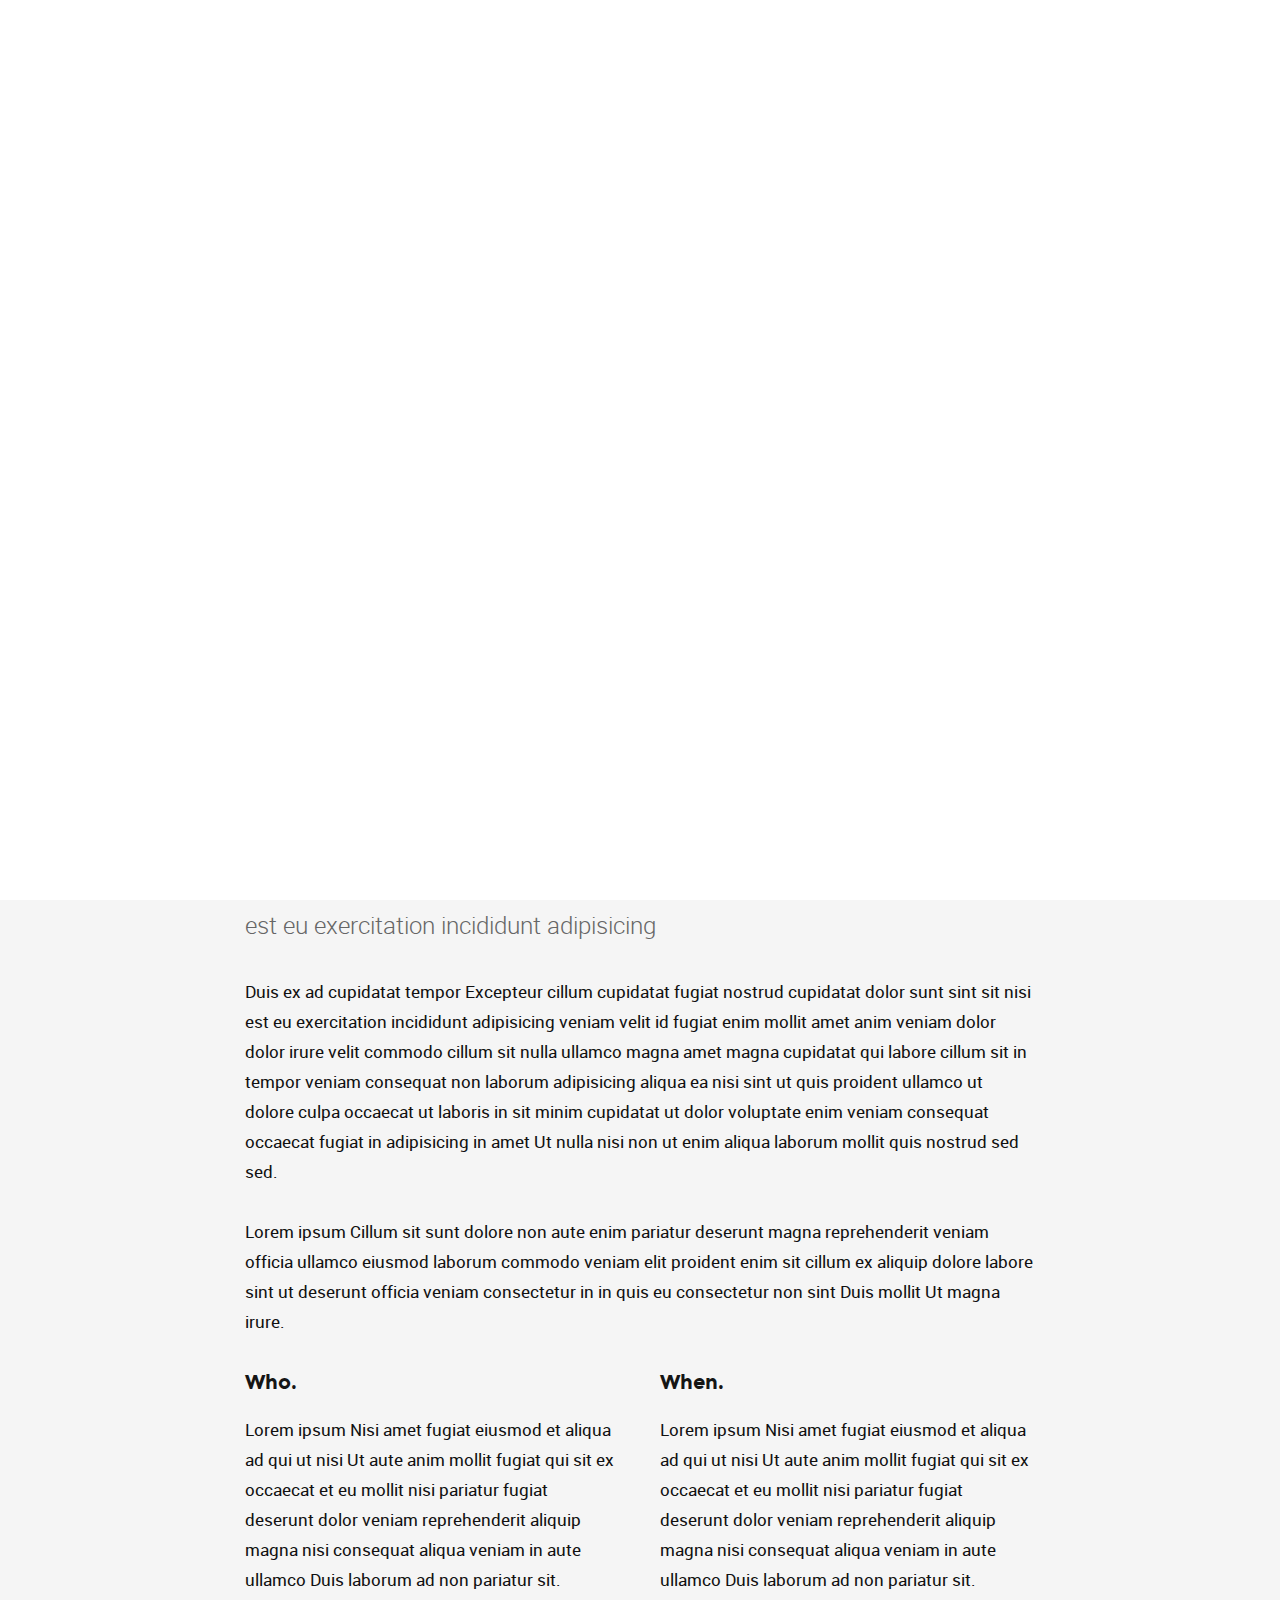
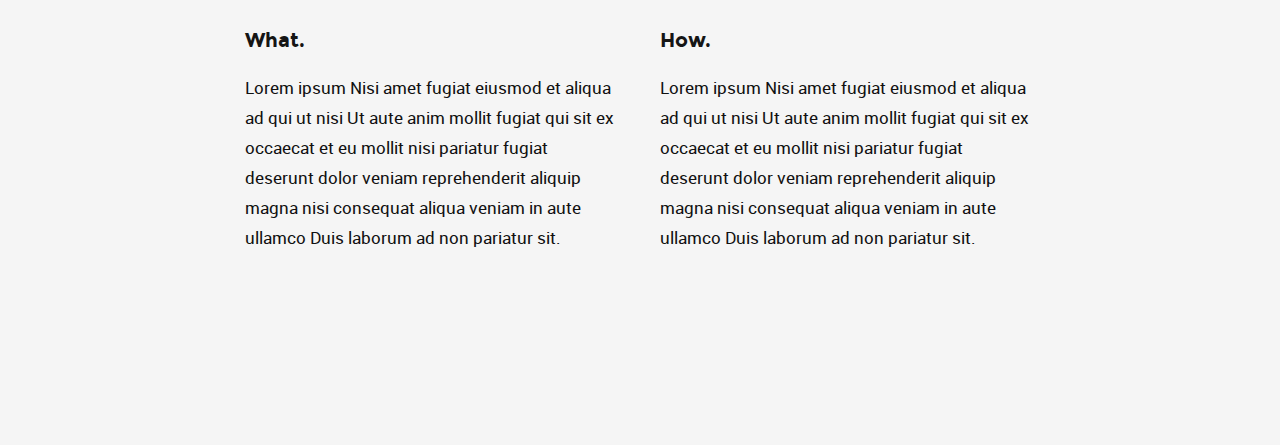
==== commit ed2ddb89: "about us header and footer" ====
--- a/about.html
+++ b/about.html
@@ -1,262 +1,161 @@
 <!DOCTYPE html>
 <!--[if IE 8 ]><html class="no-js oldie ie8" lang="en"> <![endif]-->
 <!--[if IE 9 ]><html class="no-js oldie ie9" lang="en"> <![endif]-->
-<!--[if (gte IE 9)|!(IE)]><!--><html class="no-js" lang="en"> <!--<![endif]-->
-<head>
+<!--[if (gte IE 9)|!(IE)]><!-->
+<html class="no-js" lang="en"> <!--<![endif]-->
+	<head>
 
-   <!--- basic page needs
-   ================================================== -->
-   <meta charset="utf-8">
-	<title>Abstract</title>
-	<meta name="description" content="">  
-	<meta name="author" content="">
+		<!--- basic page needs
+		================================================== -->
+		<meta charset="utf-8">
+		<title>Soya Tree
 
-   <!-- mobile specific metas
-   ================================================== -->
-	<meta name="viewport" content="width=device-width, initial-scale=1, maximum-scale=1">
+		</title>
+		<meta name="description" content="">  
+		<meta name="author" content="">
 
- 	<!-- CSS
-   ================================================== -->
-   <link rel="stylesheet" href="css/base.css">
-   <link rel="stylesheet" href="css/vendor.css">  
-   <link rel="stylesheet" href="css/main.css">
-        
+		<!-- mobile specific metas
+		================================================== -->
+		<meta name="viewport" content="width=device-width, initial-scale=1, maximum-scale=1">
 
-   <!-- script
-   ================================================== -->
-	<script src="js/modernizr.js"></script>
-	<script src="js/pace.min.js"></script>
+		<!-- CSS
+		================================================== -->
+		<link rel="stylesheet" href="css/base.css">
+		<link rel="stylesheet" href="css/vendor.css">  
+		<link rel="stylesheet" href="css/main.css">
+			
+		<!-- Google Adsencse -->
+		<script async src="https://pagead2.googlesyndication.com/pagead/js/adsbygoogle.js"></script>
+		<script>
+			(adsbygoogle = window.adsbygoogle || []).push({
+				google_ad_client: "ca-pub-6309795237365331",
+				enable_page_level_ads: true
+			});
+		</script>
+		<!-- script
+		================================================== -->
+		<script src="js/modernizr.js"></script>
+		<script src="js/pace.min.js"></script>
 
-   <!-- favicons
-	================================================== -->
-	<link rel="shortcut icon" href="favicon.ico" type="image/x-icon">
-	<link rel="icon" href="favicon.ico" type="image/x-icon">
+		<!-- favicons
+		================================================== -->
+		<link rel="shortcut icon" href="favicon.ico" type="image/x-icon">
+		<link rel="icon" href="favicon.ico" type="image/x-icon">
 
-</head>
+	</head>
 
-<body id="top">
+	<body id="top">
 
-	<!-- header 
-   ================================================== -->
-   <header class="short-header">   
+		<!-- header 
+		================================================== -->
+		<header class="short-header">   
 
-   	<div class="gradient-block"></div>	
+			<div class="gradient-block"></div>	
 
-   	<div class="row header-content">
+			<div class="row header-content">
 
-   		<div class="logo">
-	         <a href="index.html">Author</a>
-	      </div>
+				<div class="logo">
+					<a href="index.html" style="position: absolute; top: 0px">Soya Tree</a>
+					<h1 style="margin: 10px 0 0 75px;">Soya Tree</h1>
+				</div>
 
-	   	<nav id="main-nav-wrap">
-				<ul class="main-navigation sf-menu">
-					<li><a href="index.html" title="">Home</a></li>									
-					<li class="has-children">
-						<a href="category.html" title="">Categories</a>
-						<ul class="sub-menu">
-			            <li><a href="category.html">Wordpress</a></li>
-			            <li><a href="category.html">HTML</a></li>
-			            <li><a href="category.html">Photography</a></li>
-			            <li><a href="category.html">UI</a></li>
-			            <li><a href="category.html">Mockups</a></li>
-			            <li><a href="category.html">Branding</a></li>
-			         </ul>
-					</li>
-					<li class="has-children">
-						<a href="single-standard.html" title="">Blog</a>
-						<ul class="sub-menu">
-			            <li><a href="single-video.html">Video Post</a></li>
-			            <li><a href="single-audio.html">Audio Post</a></li>
-			            <li><a href="single-gallery.html">Gallery Post</a></li>
-			            <li><a href="single-standard.html">Standard Post</a></li>
-			         </ul>
-					</li>
-					<li><a href="style-guide.html" title="">Styles</a></li>
-					<li class="current"><a href="about.html" title="">About</a></li>	
-					<li><a href="contact.html" title="">Contact</a></li>										
-				</ul>
-			</nav> <!-- end main-nav-wrap -->
+				<nav id="main-nav-wrap">
+					<ul class="main-navigation sf-menu">
+						<li><a href="index.html" title="Home">Home</a></li>									
+						<li><a href="skincare.html" title="Home">Blog</a></li>
+						<li class="current"><a href="about.html" title="About Us">About Us</a></li>	
+					</ul>
+				</nav> <!-- end main-nav-wrap -->
 
-			<div class="search-wrap">
+				</div> <!-- end search wrap -->	
 				
-				<form role="search" method="get" class="search-form" action="#">
-					<label>
-						<span class="hide-content">Search for:</span>
-						<input type="search" class="search-field" placeholder="Type Your Keywords" value="" name="s" title="Search for:" autocomplete="off">
-					</label>
-					<input type="submit" class="search-submit" value="Search">
-				</form>
+				<div class="triggers">
+					<a class="menu-toggle" href="#"><span>Menu</span></a>
+				</div> <!-- end triggers -->	
+							   
+			</div>     		
+			
+		</header> <!-- end header -->
 
-				<a href="#" id="close-search" class="close-btn">Close</a>
+		<!-- content
+		================================================== -->
+		<section id="content-wrap" class="site-page">
+			<div class="row">
+				<div class="col-twelve">
 
-			</div> <!-- end search wrap -->	
+					<section>  
 
-			<div class="triggers">
-				<a class="search-trigger" href="#"><i class="fa fa-search"></i></a>
-				<a class="menu-toggle" href="#"><span>Menu</span></a>
-			</div> <!-- end triggers -->	
-   		
-   	</div>     		
-   	
-   </header> <!-- end header -->
+						<div class="content-media">						
+							<img src="images/thumbs/about-us.jpg">						  
+						</div>
 
+						<div class="primary-content">
 
-   <!-- content
-   ================================================== -->
-   <section id="content-wrap" class="site-page">
-   	<div class="row">
-   		<div class="col-twelve">
+							<h1 class="entry-title add-bottom">Learn More About Us.</h1>	
 
-   			<section>  
+							<p class="lead">Lorem ipsum Nisi cillum reprehenderit minim sunt dolore dolor eiusmod eu aliquip ad ut sint dolore laborum voluptate ullamco dolore aliquip enim. Excepteur cillum cupidatat fugiat nostrud cupidatat dolor sunt sint sit nisi est eu exercitation incididunt adipisicing</p> 
 
-   				<div class="content-media">						
-						<img src="images/thumbs/about-us.jpg">						  
-					</div>
+							<p>Duis ex ad cupidatat tempor Excepteur cillum cupidatat fugiat nostrud cupidatat dolor sunt sint sit nisi est eu exercitation incididunt adipisicing veniam velit id fugiat enim mollit amet anim veniam dolor dolor irure velit commodo cillum sit nulla ullamco magna amet magna cupidatat qui labore cillum sit in tempor veniam consequat non laborum adipisicing aliqua ea nisi sint ut quis proident ullamco ut dolore culpa occaecat ut laboris in sit minim cupidatat ut dolor voluptate enim veniam consequat occaecat fugiat in adipisicing in amet Ut nulla nisi non ut enim aliqua laborum mollit quis nostrud sed sed.</p>
 
-					<div class="primary-content">
+							<p>Lorem ipsum Cillum sit sunt dolore non aute enim pariatur deserunt magna reprehenderit veniam officia ullamco eiusmod laborum commodo veniam elit proident enim sit cillum ex aliquip dolore labore sint ut deserunt officia veniam consectetur in in quis eu consectetur non sint Duis mollit Ut magna irure.</p>
 
-						<h1 class="entry-title add-bottom">Learn More About Us.</h1>	
+							<div class="row block-1-2 block-tab-full">
+								<div class="bgrid">
+									<h3>Who.</h3>
+									<p>Lorem ipsum Nisi amet fugiat eiusmod et aliqua ad qui ut nisi Ut aute anim mollit fugiat qui sit ex occaecat et eu mollit nisi pariatur fugiat deserunt dolor veniam reprehenderit aliquip magna nisi consequat aliqua veniam in aute ullamco Duis laborum ad non pariatur sit.</p>
+								</div>
 
-						<p class="lead">Lorem ipsum Nisi cillum reprehenderit minim sunt dolore dolor eiusmod eu aliquip ad ut sint dolore laborum voluptate ullamco dolore aliquip enim. Excepteur cillum cupidatat fugiat nostrud cupidatat dolor sunt sint sit nisi est eu exercitation incididunt adipisicing</p> 
+								<div class="bgrid">
+									<h3>When.</h3>
+									<p>Lorem ipsum Nisi amet fugiat eiusmod et aliqua ad qui ut nisi Ut aute anim mollit fugiat qui sit ex occaecat et eu mollit nisi pariatur fugiat deserunt dolor veniam reprehenderit aliquip magna nisi consequat aliqua veniam in aute ullamco Duis laborum ad non pariatur sit.</p>
+								</div>
 
-						<p>Duis ex ad cupidatat tempor Excepteur cillum cupidatat fugiat nostrud cupidatat dolor sunt sint sit nisi est eu exercitation incididunt adipisicing veniam velit id fugiat enim mollit amet anim veniam dolor dolor irure velit commodo cillum sit nulla ullamco magna amet magna cupidatat qui labore cillum sit in tempor veniam consequat non laborum adipisicing aliqua ea nisi sint ut quis proident ullamco ut dolore culpa occaecat ut laboris in sit minim cupidatat ut dolor voluptate enim veniam consequat occaecat fugiat in adipisicing in amet Ut nulla nisi non ut enim aliqua laborum mollit quis nostrud sed sed.</p>
+								<div class="bgrid">
+									<h3>What.</h3>
+									<p>Lorem ipsum Nisi amet fugiat eiusmod et aliqua ad qui ut nisi Ut aute anim mollit fugiat qui sit ex occaecat et eu mollit nisi pariatur fugiat deserunt dolor veniam reprehenderit aliquip magna nisi consequat aliqua veniam in aute ullamco Duis laborum ad non pariatur sit.</p>
+								</div>
 
-						<p>Lorem ipsum Cillum sit sunt dolore non aute enim pariatur deserunt magna reprehenderit veniam officia ullamco eiusmod laborum commodo veniam elit proident enim sit cillum ex aliquip dolore labore sint ut deserunt officia veniam consectetur in in quis eu consectetur non sint Duis mollit Ut magna irure.</p>
+								<div class="bgrid">
+									<h3>How.</h3>
+									<p>Lorem ipsum Nisi amet fugiat eiusmod et aliqua ad qui ut nisi Ut aute anim mollit fugiat qui sit ex occaecat et eu mollit nisi pariatur fugiat deserunt dolor veniam reprehenderit aliquip magna nisi consequat aliqua veniam in aute ullamco Duis laborum ad non pariatur sit.</p>
+								</div>
 
-						<div class="row block-1-2 block-tab-full">
-							<div class="bgrid">
-								<h3>Who.</h3>
-								<p>Lorem ipsum Nisi amet fugiat eiusmod et aliqua ad qui ut nisi Ut aute anim mollit fugiat qui sit ex occaecat et eu mollit nisi pariatur fugiat deserunt dolor veniam reprehenderit aliquip magna nisi consequat aliqua veniam in aute ullamco Duis laborum ad non pariatur sit.</p>
 							</div>
 
-							<div class="bgrid">
-								<h3>When.</h3>
-								<p>Lorem ipsum Nisi amet fugiat eiusmod et aliqua ad qui ut nisi Ut aute anim mollit fugiat qui sit ex occaecat et eu mollit nisi pariatur fugiat deserunt dolor veniam reprehenderit aliquip magna nisi consequat aliqua veniam in aute ullamco Duis laborum ad non pariatur sit.</p>
-							</div>
+						</div>						
 
-							<div class="bgrid">
-								<h3>What.</h3>
-								<p>Lorem ipsum Nisi amet fugiat eiusmod et aliqua ad qui ut nisi Ut aute anim mollit fugiat qui sit ex occaecat et eu mollit nisi pariatur fugiat deserunt dolor veniam reprehenderit aliquip magna nisi consequat aliqua veniam in aute ullamco Duis laborum ad non pariatur sit.</p>
-							</div>
+					</section>  		
 
-							<div class="bgrid">
-								<h3>How.</h3>
-								<p>Lorem ipsum Nisi amet fugiat eiusmod et aliqua ad qui ut nisi Ut aute anim mollit fugiat qui sit ex occaecat et eu mollit nisi pariatur fugiat deserunt dolor veniam reprehenderit aliquip magna nisi consequat aliqua veniam in aute ullamco Duis laborum ad non pariatur sit.</p>
-							</div>
+				</div> <!-- end col-twelve -->
+			</div> <!-- end row -->
+			
+		</section> <!-- end content -->
 
+		
+		<!-- footer
+		================================================== -->
+		<footer>
+				<div class="footer-bottom">
+					<div class="row">
+						<div class="col-twelve">
+							<div id="go-top">
+								<a class="smoothscroll" title="Back to Top" href="#top"><i class="icon icon-arrow-up"></i></a>
+							</div>         
 						</div>
-
-					</div>						
-
-				</section>  		
-
-			</div> <!-- end col-twelve -->
-   	</div> <!-- end row -->
-		
-   </section> <!-- end content -->
-
-   
-   <!-- footer
-   ================================================== -->
-   <footer>
-
-   	<div class="footer-main">
-
-   		<div class="row">  
-
-	      	<div class="col-four tab-full mob-full footer-info">            
-
-	            <h4>About Our Site</h4>
-
-	               <p>
-		          	Lorem ipsum Ut velit dolor Ut labore id fugiat in ut fugiat nostrud qui in dolore commodo eu magna Duis cillum dolor officia esse mollit proident Excepteur exercitation nulla. Lorem ipsum In reprehenderit commodo aliqua irure labore.
-		          	</p>
-
-		      </div> <!-- end footer-info -->
-
-	      	<div class="col-two tab-1-3 mob-1-2 site-links">
-
-	      		<h4>Site Links</h4>
-
-	      		<ul>
-	      			<li><a href="#">About Us</a></li>
-						<li><a href="#">Blog</a></li>
-						<li><a href="#">FAQ</a></li>
-						<li><a href="#">Terms</a></li>
-						<li><a href="#">Privacy Policy</a></li>
-					</ul>
-
-	      	</div> <!-- end site-links -->  
-
-	      	<div class="col-two tab-1-3 mob-1-2 social-links">
-
-	      		<h4>Social</h4>
-
-	      		<ul>
-	      			<li><a href="#">Twitter</a></li>
-						<li><a href="#">Facebook</a></li>
-						<li><a href="#">Dribbble</a></li>
-						<li><a href="#">Google+</a></li>
-						<li><a href="#">Instagram</a></li>
-					</ul>
-	      	           	
-	      	</div> <!-- end social links --> 
-
-	      	<div class="col-four tab-1-3 mob-full footer-subscribe">
-
-	      		<h4>Subscribe</h4>
-
-	      		<p>Keep yourself updated. Subscribe to our newsletter.</p>
-
-	      		<div class="subscribe-form">
-	      	
-	      			<form id="mc-form" class="group" novalidate="true">
-
-							<input type="email" value="" name="dEmail" class="email" id="mc-email" placeholder="Type &amp; press enter" required=""> 
-	   		
-			   			<input type="submit" name="subscribe" >
-		   	
-		   				<label for="mc-email" class="subscribe-message"></label>
-			
-						</form>
-
-	      		</div>	      		
-	      	           	
-	      	</div> <!-- end subscribe -->         
-
-	      </div> <!-- end row -->
-
-   	</div> <!-- end footer-main -->
-
-      <div class="footer-bottom">
-      	<div class="row">
-
-      		<div class="col-twelve">
-	      		<div class="copyright">
-		         	<span>© Copyright Abstract 2016</span> 
-		         	<span>Design by <a href="http://www.styleshout.com/">styleshout</a></span>		         	
-		         </div>
-
-		         <div id="go-top">
-		            <a class="smoothscroll" title="Back to Top" href="#top"><i class="icon icon-arrow-up"></i></a>
-		         </div>         
-	      	</div>
-
-      	</div> 
-      </div> <!-- end footer-bottom -->  
-
-   </footer>  
-
-   <div id="preloader"> 
-    	<div id="loader"></div>
-   </div> 
-
-   <!-- Java Script
-   ================================================== --> 
-   <script src="js/jquery-2.1.3.min.js"></script>
-   <script src="js/plugins.js"></script>
-   <script src="js/main.js"></script>
-
-</body>
-
-</html>+					</div> 
+				</div> <!-- end footer-bottom -->  
+			</footer>  
+	
+			<div id="preloader"> 
+				<div id="loader"></div>
+			</div> 
+	
+			<!-- Java Script
+			================================================== --> 
+			<script src="js/jquery-2.1.3.min.js"></script>
+			<script src="js/plugins.js"></script>
+			<script src="js/main.js"></script>
+	
+		</body>
+	
+	</html>--- a/css/main.css
+++ b/css/main.css
@@ -1597,7 +1597,7 @@
 	border: none;
 	width: 60px;
 	height: 60px;
-	background: url("../images/logo.png") no-repeat center;
+	background: url("../images/logo-icon.png") no-repeat center;
 	background-size: 60px 60px;
 	font: 0/0 a;
 	text-shadow: none;
@@ -1616,7 +1616,6 @@
 	header .logo {
 		left: 45px;
 	}
-
 }
 
 @media only screen and (max-width:600px) {
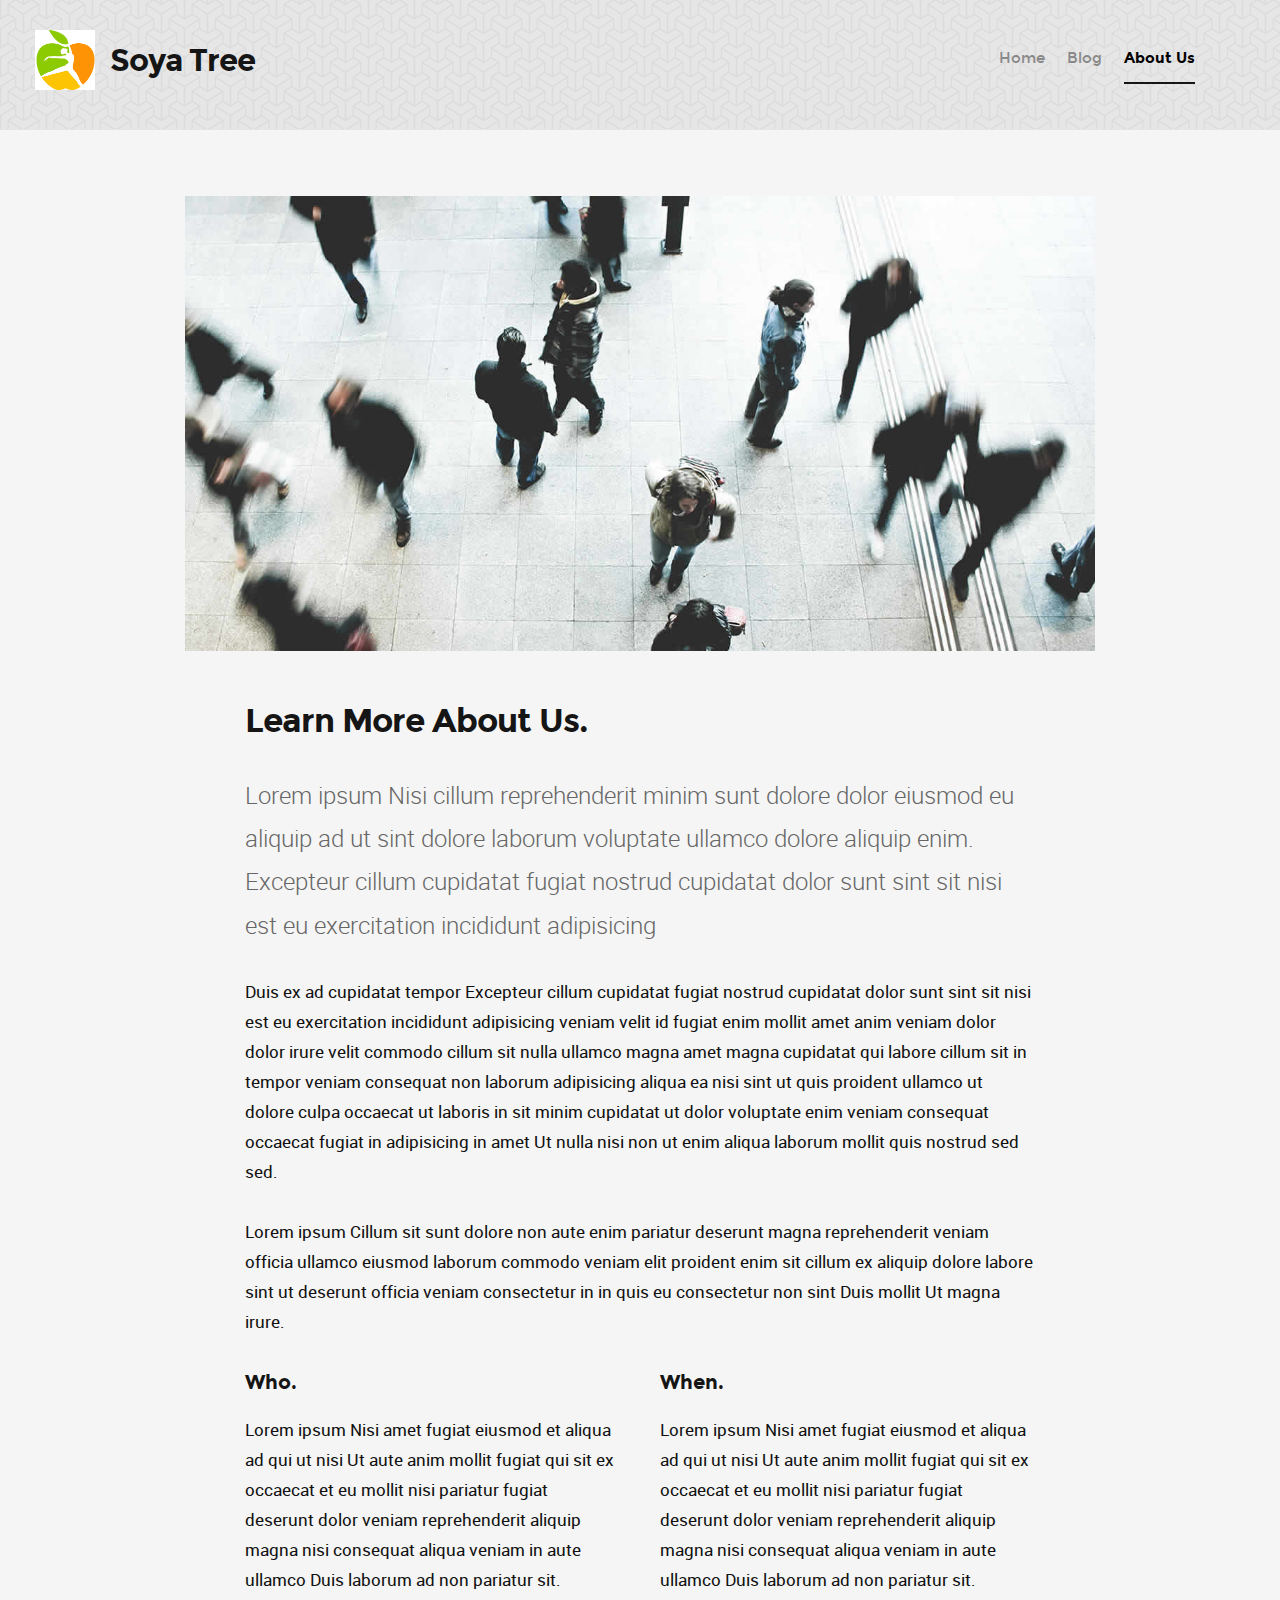
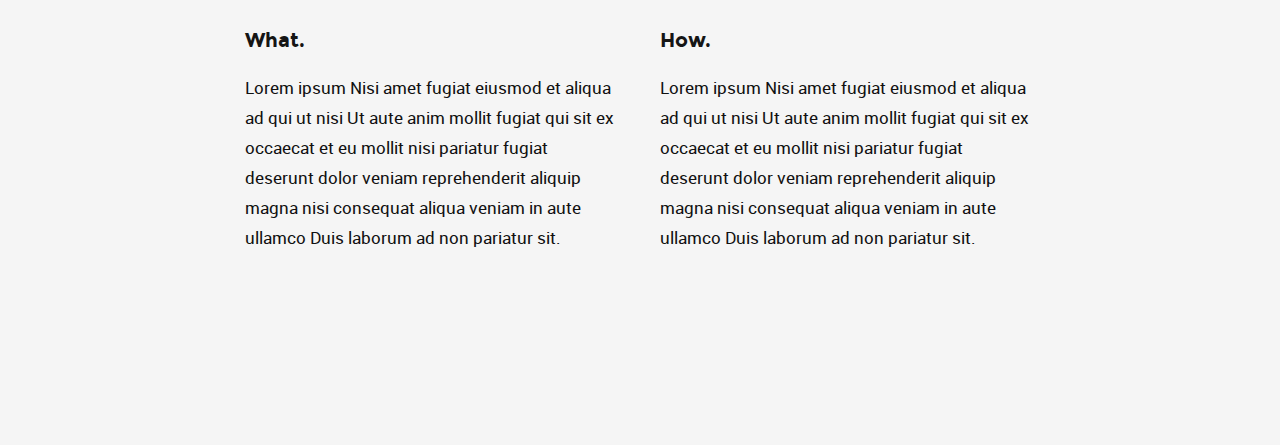
==== commit 50ec40da: "minor edits" ====
--- a/about.html
+++ b/about.html
@@ -8,11 +8,10 @@
 		<!--- basic page needs
 		================================================== -->
 		<meta charset="utf-8">
-		<title>Soya Tree
-
+		<title>
+			About Us - Soya Tree
 		</title>
 		<meta name="description" content="">  
-		<meta name="author" content="">
 
 		<!-- mobile specific metas
 		================================================== -->
@@ -146,10 +145,6 @@
 				</div> <!-- end footer-bottom -->  
 			</footer>  
 	
-			<div id="preloader"> 
-				<div id="loader"></div>
-			</div> 
-	
 			<!-- Java Script
 			================================================== --> 
 			<script src="js/jquery-2.1.3.min.js"></script>
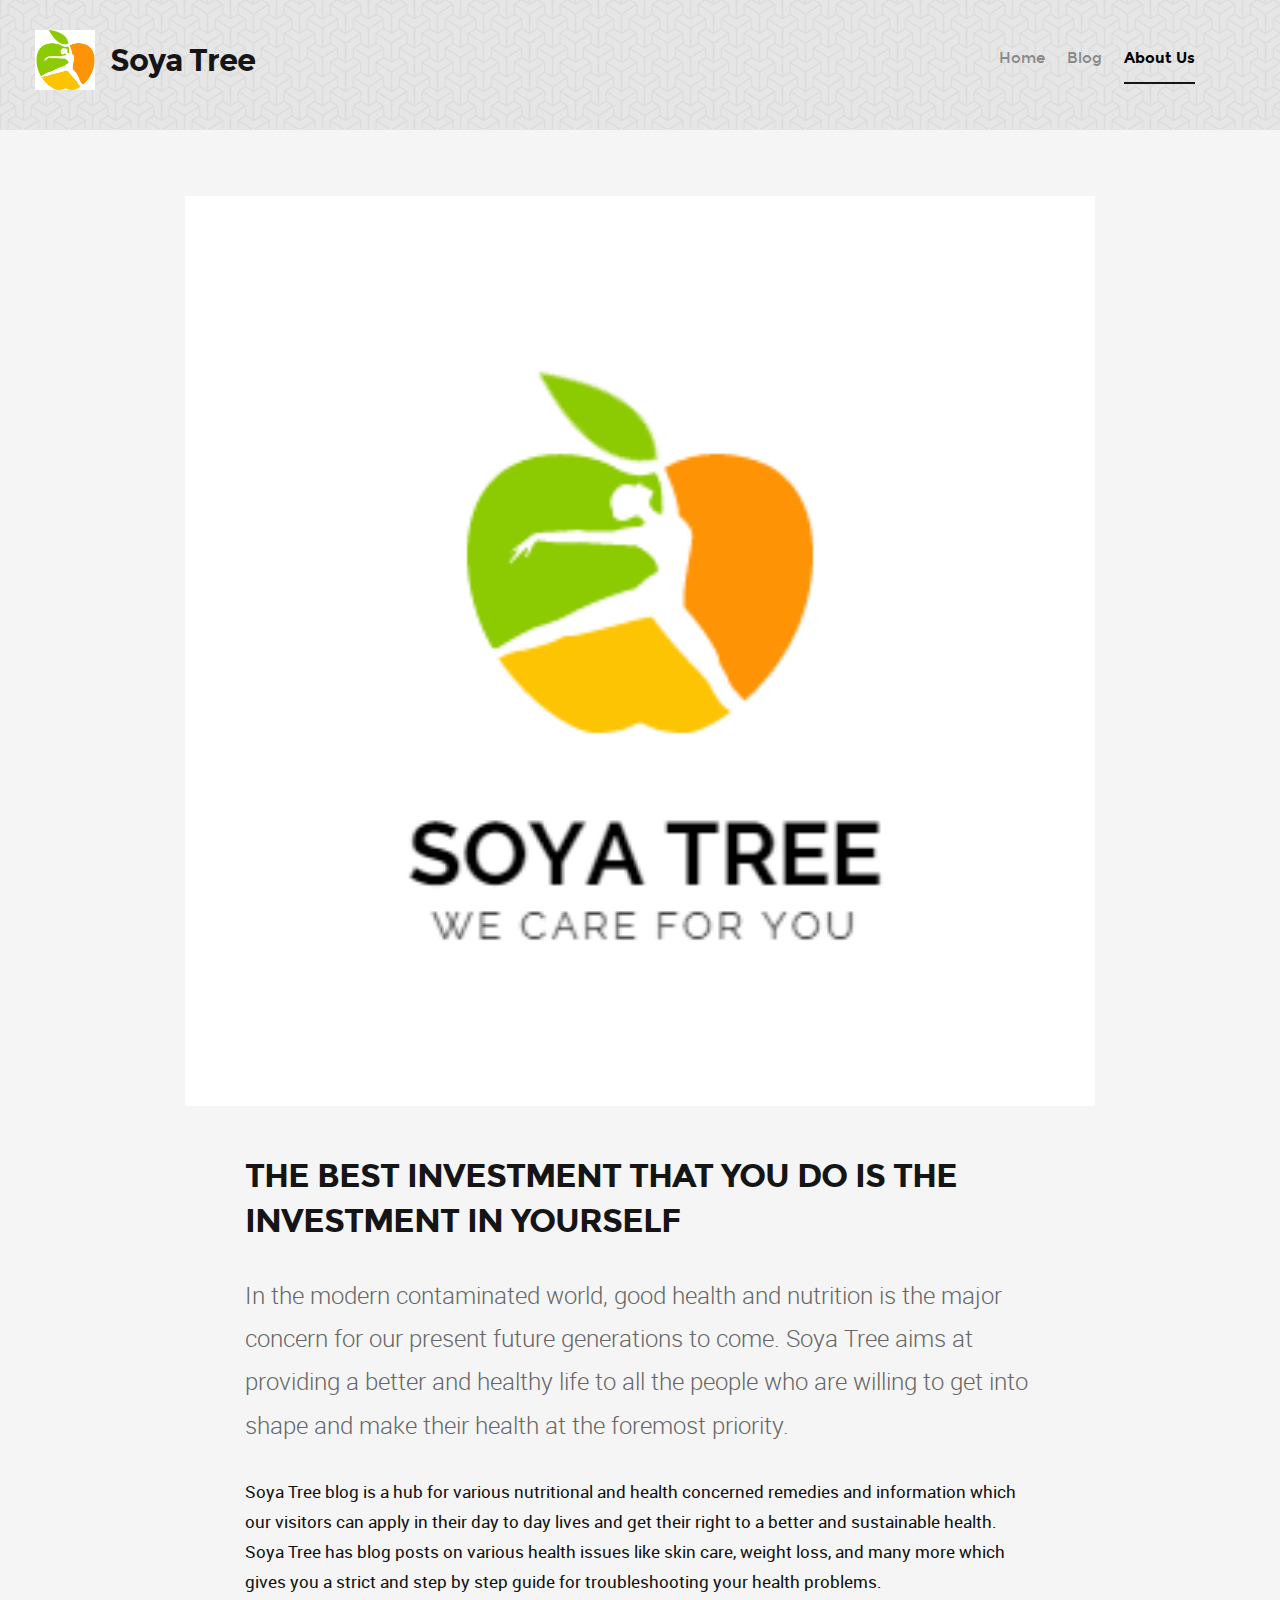
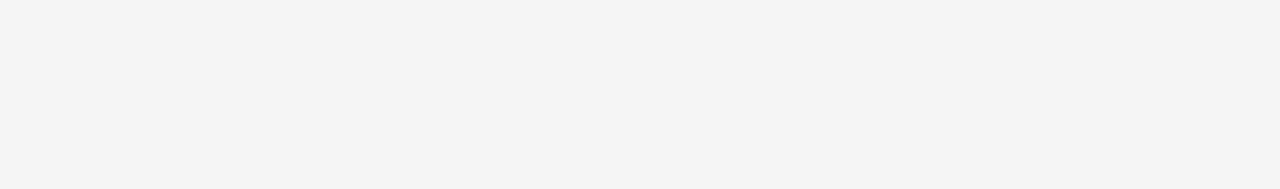
==== commit fef31333: "about us complete" ====
--- a/about.html
+++ b/about.html
@@ -7,7 +7,7 @@
 
 		<!--- basic page needs
 		================================================== -->
-		<meta charset="utf-8">
+		<meta charset="UTF-8">
 		<title>
 			About Us - Soya Tree
 		</title>
@@ -26,11 +26,12 @@
 		<!-- Google Adsencse -->
 		<script async src="https://pagead2.googlesyndication.com/pagead/js/adsbygoogle.js"></script>
 		<script>
-			(adsbygoogle = window.adsbygoogle || []).push({
-				google_ad_client: "ca-pub-6309795237365331",
-				enable_page_level_ads: true
-			});
+		  (adsbygoogle = window.adsbygoogle || []).push({
+			google_ad_client: "ca-pub-6309795237365331",
+			enable_page_level_ads: true
+		  });
 		</script>
+		
 		<!-- script
 		================================================== -->
 		<script src="js/modernizr.js"></script>
@@ -85,42 +86,17 @@
 					<section>  
 
 						<div class="content-media">						
-							<img src="images/thumbs/about-us.jpg">						  
+							<img src="images/logo.png" width="100%" alt="Soya Tree">						  
 						</div>
 
 						<div class="primary-content">
 
-							<h1 class="entry-title add-bottom">Learn More About Us.</h1>	
+							<h1 class="entry-title add-bottom">THE BEST INVESTMENT THAT YOU DO IS THE INVESTMENT IN YOURSELF</h1>	
 
-							<p class="lead">Lorem ipsum Nisi cillum reprehenderit minim sunt dolore dolor eiusmod eu aliquip ad ut sint dolore laborum voluptate ullamco dolore aliquip enim. Excepteur cillum cupidatat fugiat nostrud cupidatat dolor sunt sint sit nisi est eu exercitation incididunt adipisicing</p> 
+							<p class="lead">In the modern contaminated world, good health and nutrition is the major concern for our present future generations to come. Soya Tree aims at providing a better and healthy life to all the people who are willing to get into shape and make their health at the foremost priority.</p>
 
-							<p>Duis ex ad cupidatat tempor Excepteur cillum cupidatat fugiat nostrud cupidatat dolor sunt sint sit nisi est eu exercitation incididunt adipisicing veniam velit id fugiat enim mollit amet anim veniam dolor dolor irure velit commodo cillum sit nulla ullamco magna amet magna cupidatat qui labore cillum sit in tempor veniam consequat non laborum adipisicing aliqua ea nisi sint ut quis proident ullamco ut dolore culpa occaecat ut laboris in sit minim cupidatat ut dolor voluptate enim veniam consequat occaecat fugiat in adipisicing in amet Ut nulla nisi non ut enim aliqua laborum mollit quis nostrud sed sed.</p>
-
-							<p>Lorem ipsum Cillum sit sunt dolore non aute enim pariatur deserunt magna reprehenderit veniam officia ullamco eiusmod laborum commodo veniam elit proident enim sit cillum ex aliquip dolore labore sint ut deserunt officia veniam consectetur in in quis eu consectetur non sint Duis mollit Ut magna irure.</p>
-
-							<div class="row block-1-2 block-tab-full">
-								<div class="bgrid">
-									<h3>Who.</h3>
-									<p>Lorem ipsum Nisi amet fugiat eiusmod et aliqua ad qui ut nisi Ut aute anim mollit fugiat qui sit ex occaecat et eu mollit nisi pariatur fugiat deserunt dolor veniam reprehenderit aliquip magna nisi consequat aliqua veniam in aute ullamco Duis laborum ad non pariatur sit.</p>
-								</div>
-
-								<div class="bgrid">
-									<h3>When.</h3>
-									<p>Lorem ipsum Nisi amet fugiat eiusmod et aliqua ad qui ut nisi Ut aute anim mollit fugiat qui sit ex occaecat et eu mollit nisi pariatur fugiat deserunt dolor veniam reprehenderit aliquip magna nisi consequat aliqua veniam in aute ullamco Duis laborum ad non pariatur sit.</p>
-								</div>
-
-								<div class="bgrid">
-									<h3>What.</h3>
-									<p>Lorem ipsum Nisi amet fugiat eiusmod et aliqua ad qui ut nisi Ut aute anim mollit fugiat qui sit ex occaecat et eu mollit nisi pariatur fugiat deserunt dolor veniam reprehenderit aliquip magna nisi consequat aliqua veniam in aute ullamco Duis laborum ad non pariatur sit.</p>
-								</div>
-
-								<div class="bgrid">
-									<h3>How.</h3>
-									<p>Lorem ipsum Nisi amet fugiat eiusmod et aliqua ad qui ut nisi Ut aute anim mollit fugiat qui sit ex occaecat et eu mollit nisi pariatur fugiat deserunt dolor veniam reprehenderit aliquip magna nisi consequat aliqua veniam in aute ullamco Duis laborum ad non pariatur sit.</p>
-								</div>
-
-							</div>
-
+							<p>Soya Tree blog is a hub for various nutritional and health concerned remedies and information which our visitors can apply in their day to day lives and get their right to a better and sustainable health. Soya Tree has blog posts on various health issues like skin care, weight loss, and many more which gives you a strict and step by step guide for troubleshooting your health problems.   </p>
+						
 						</div>						
 
 					</section>  		
